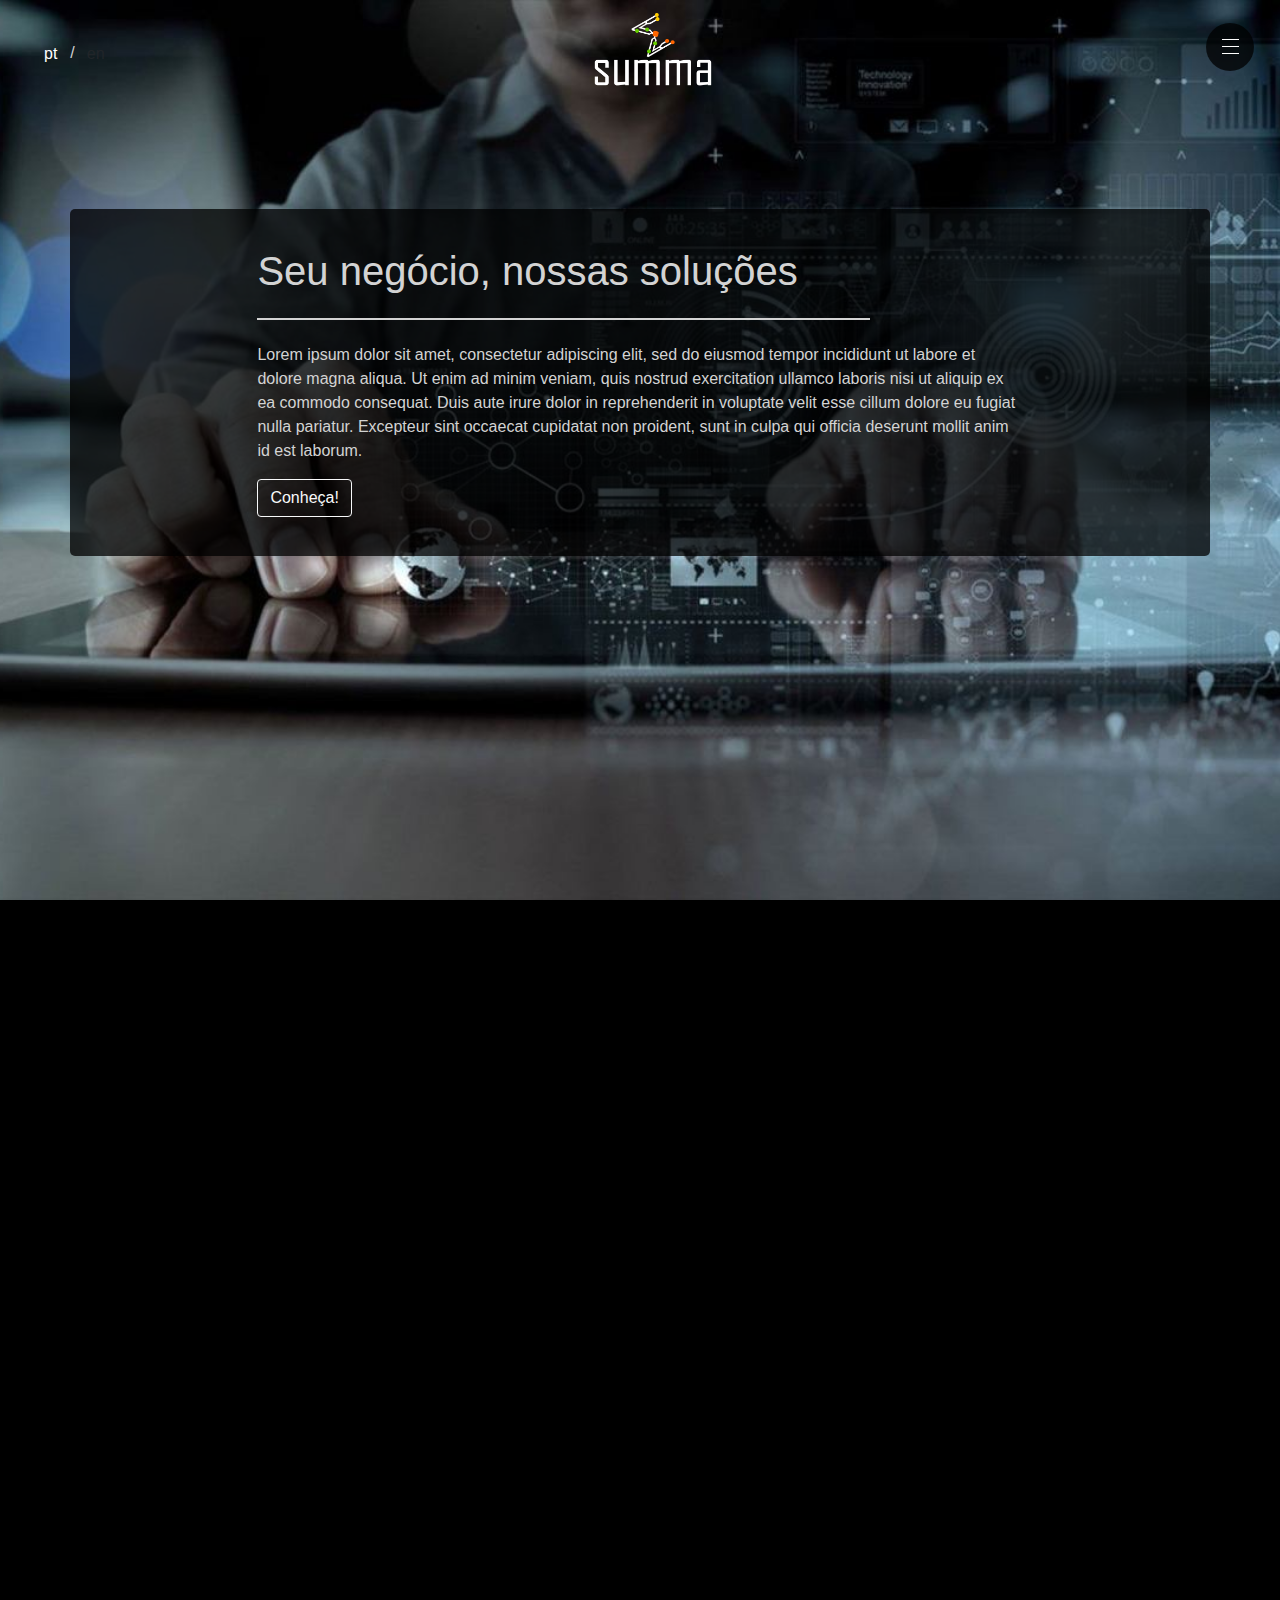
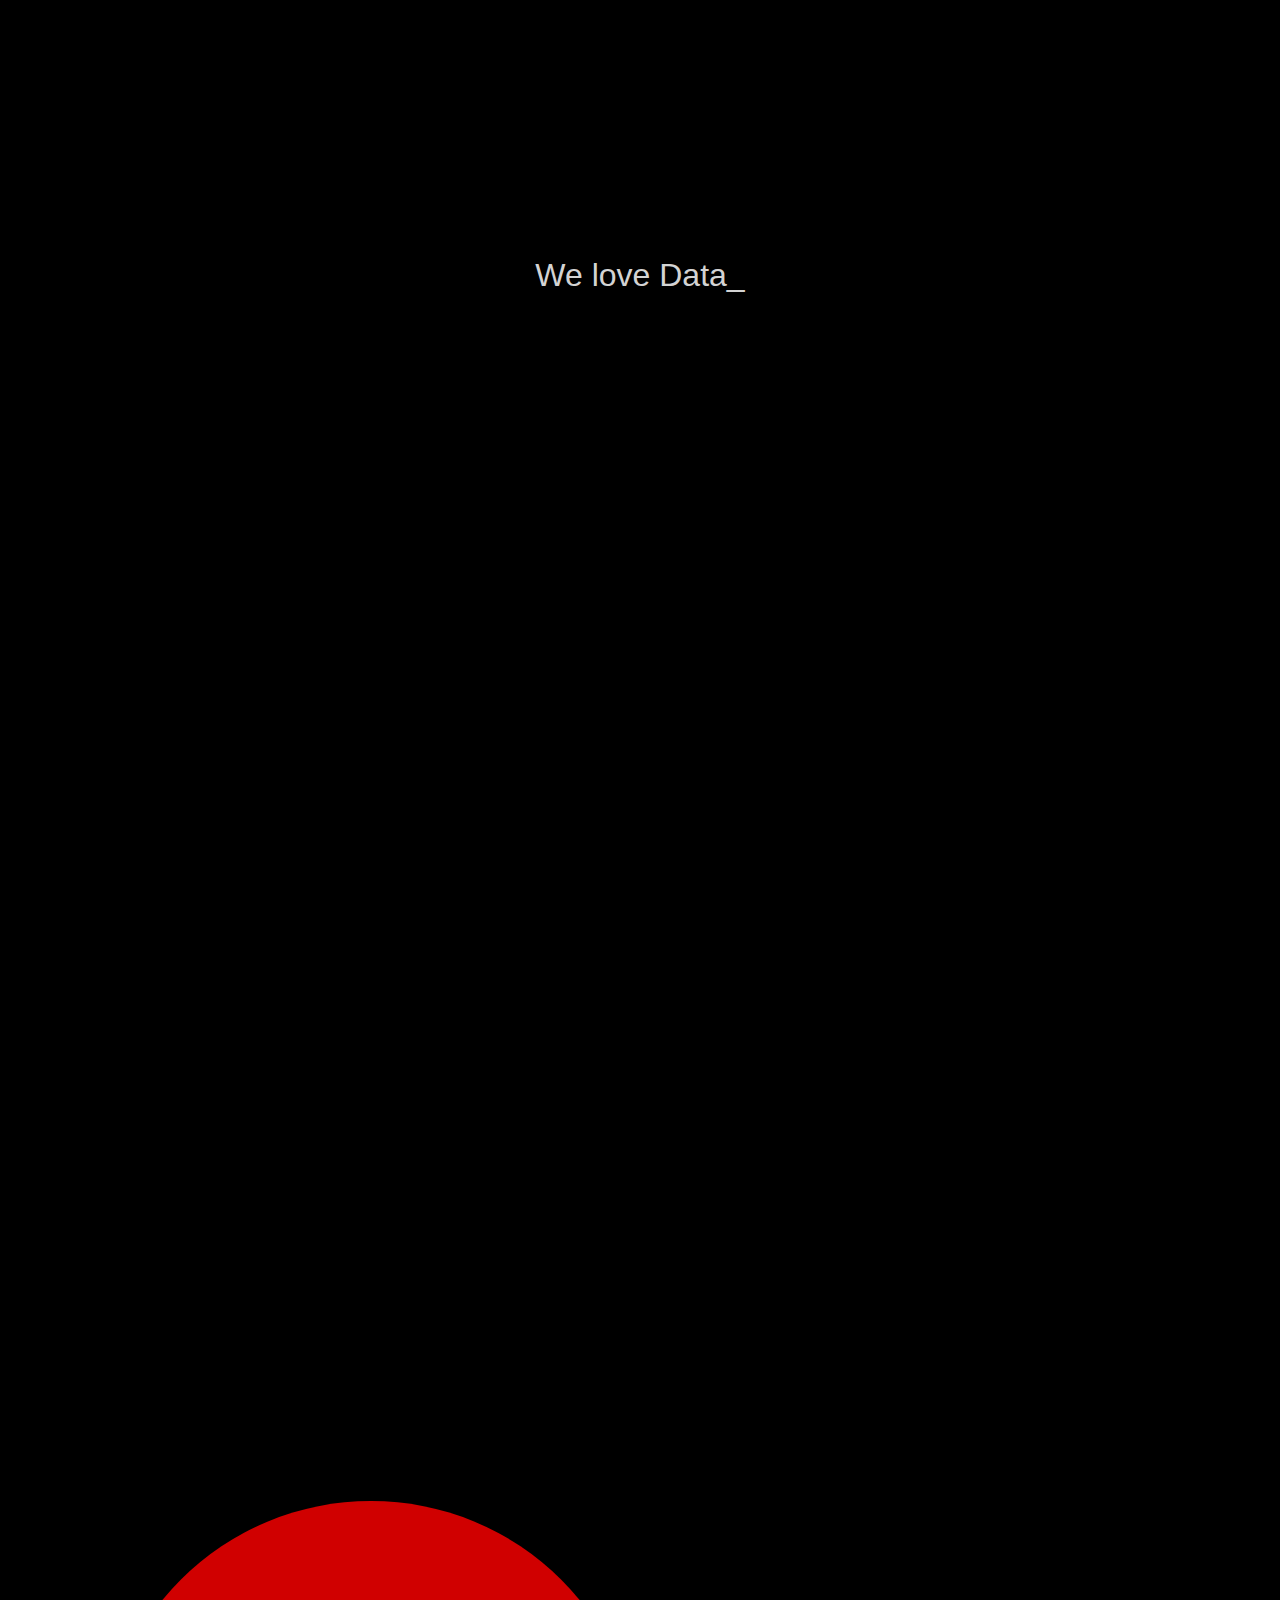
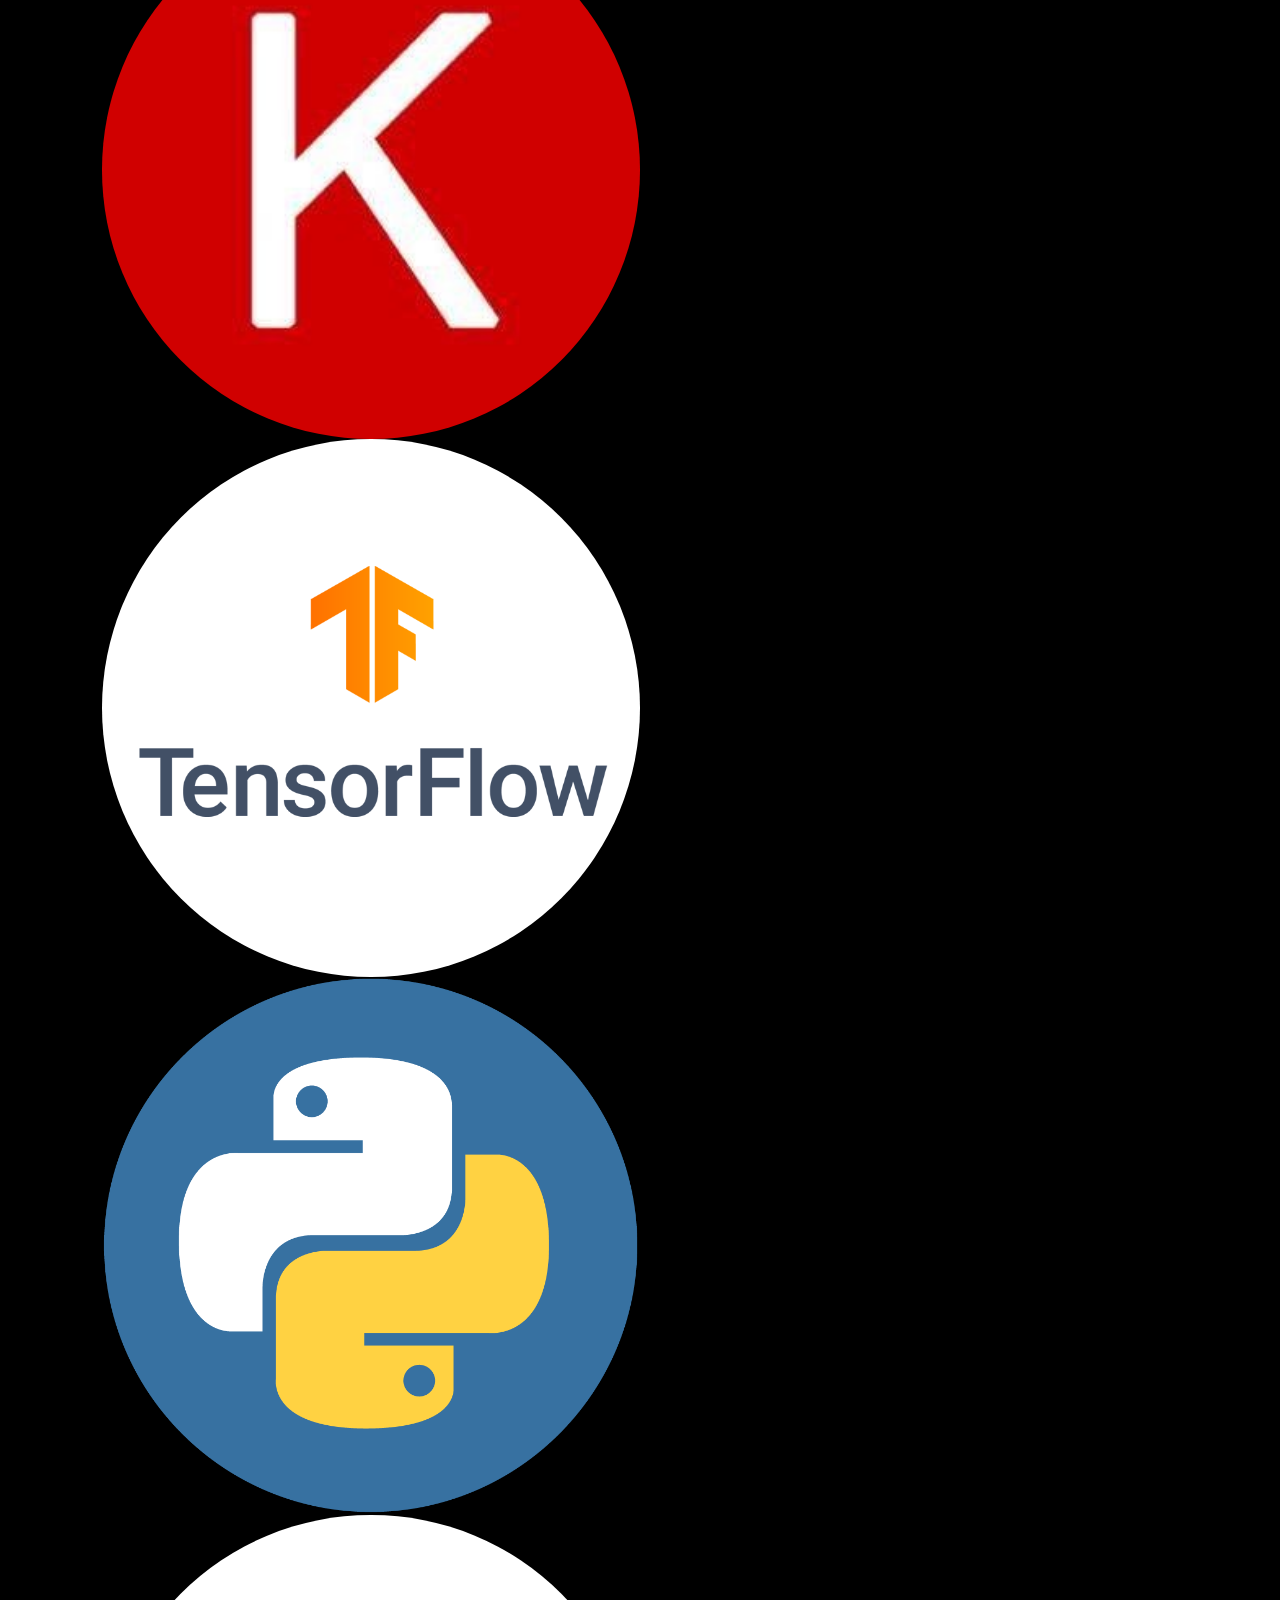
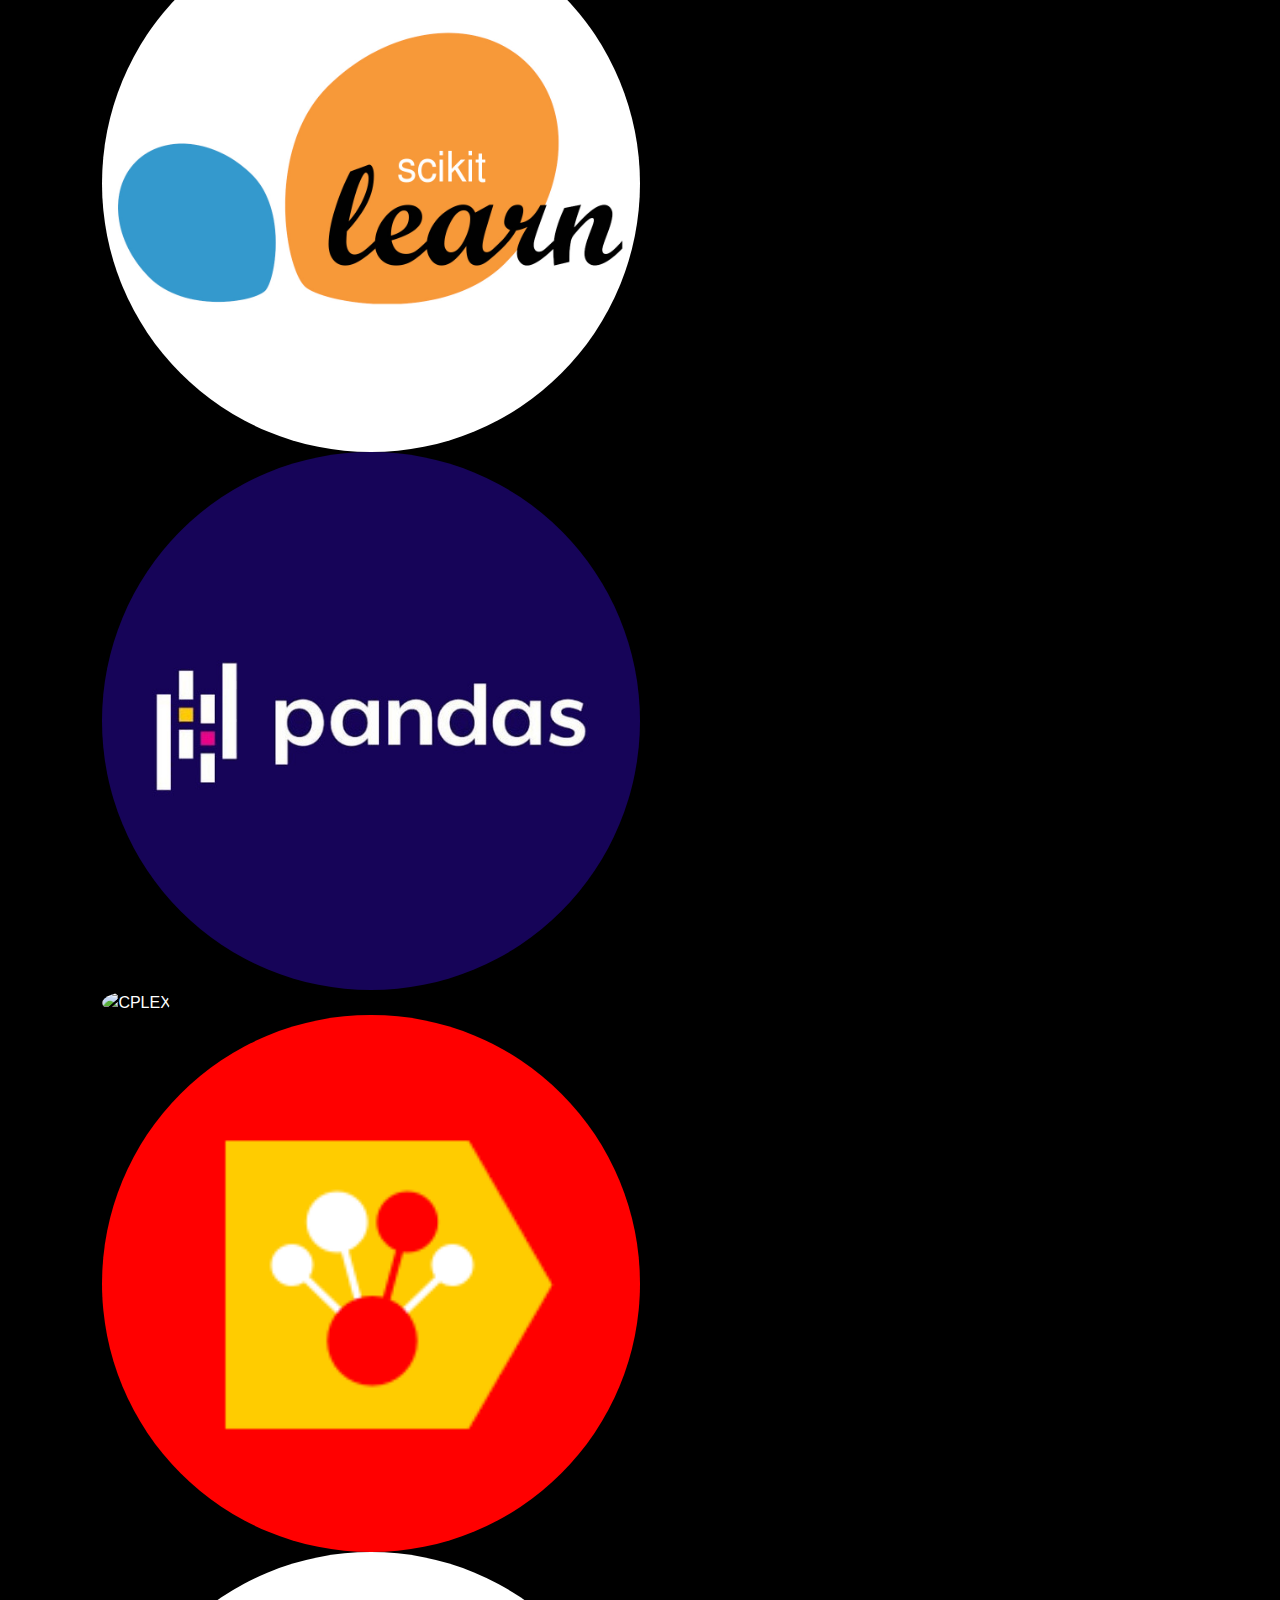
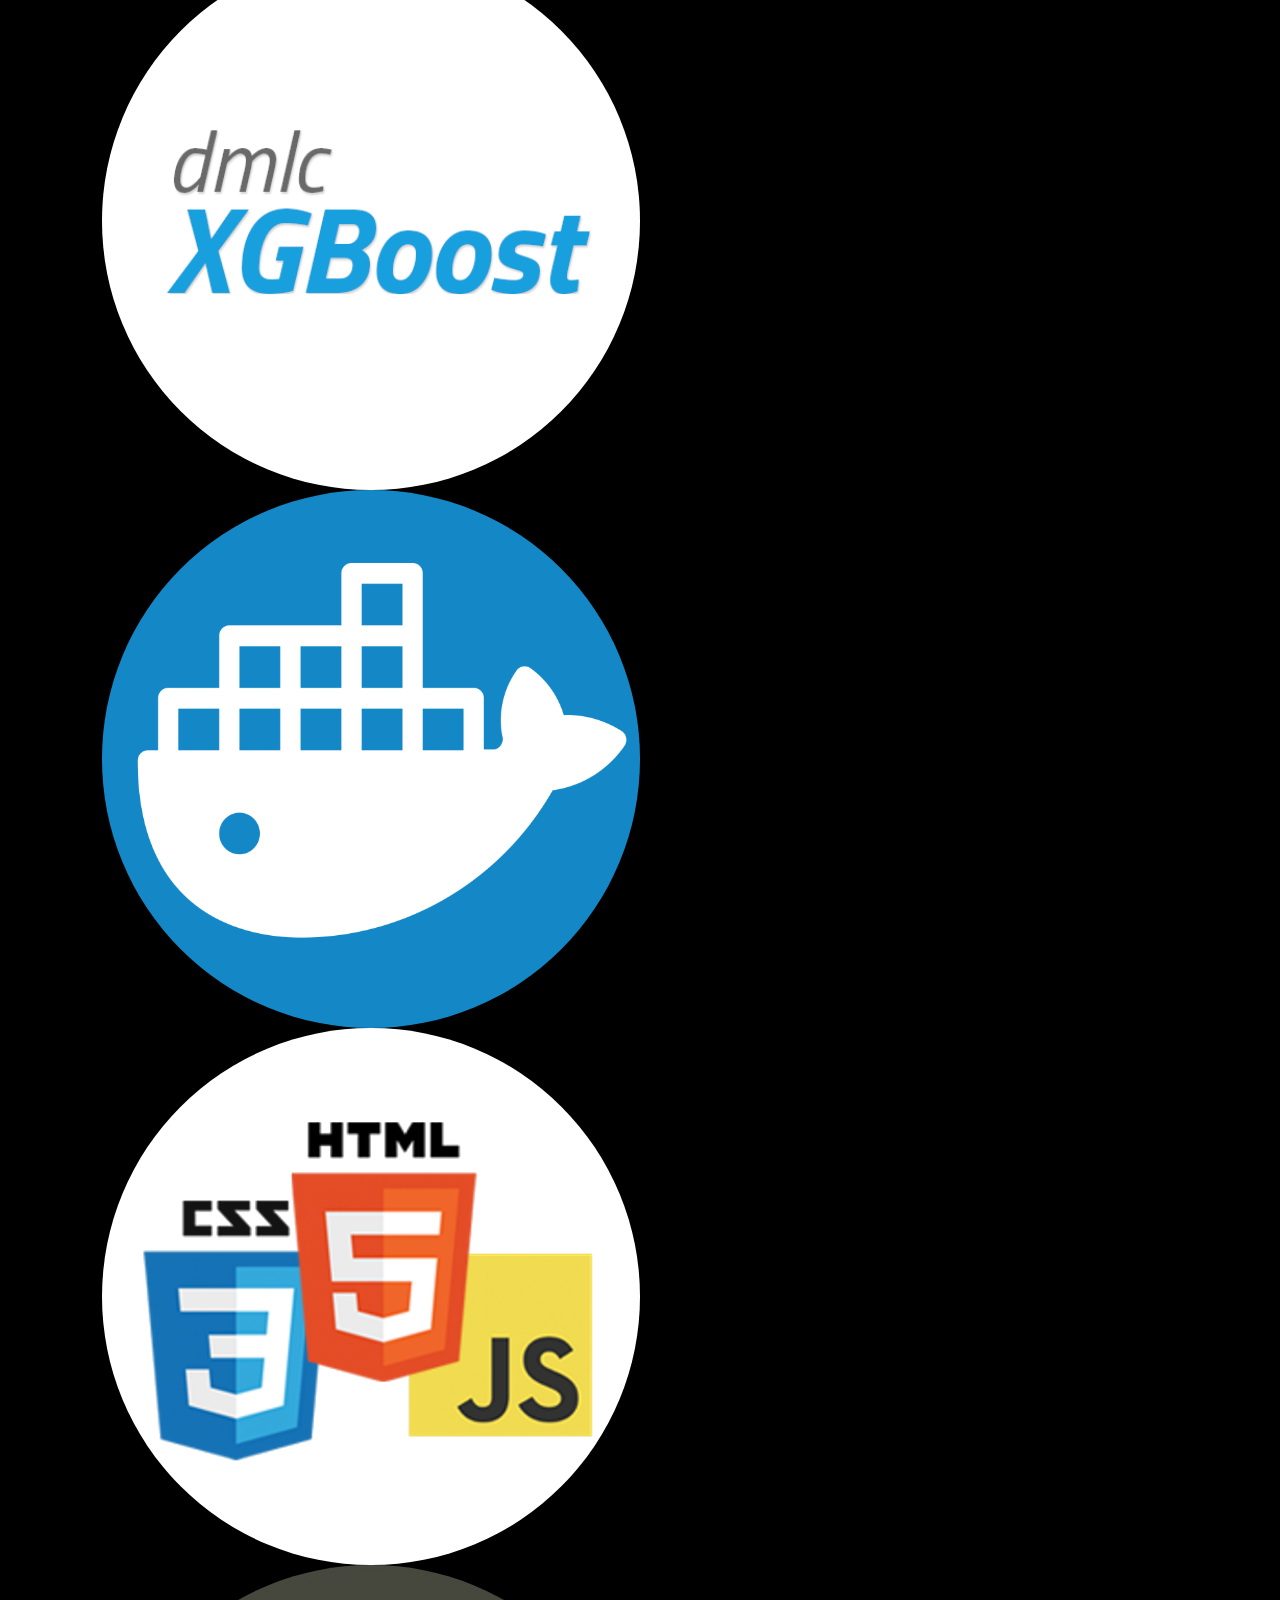
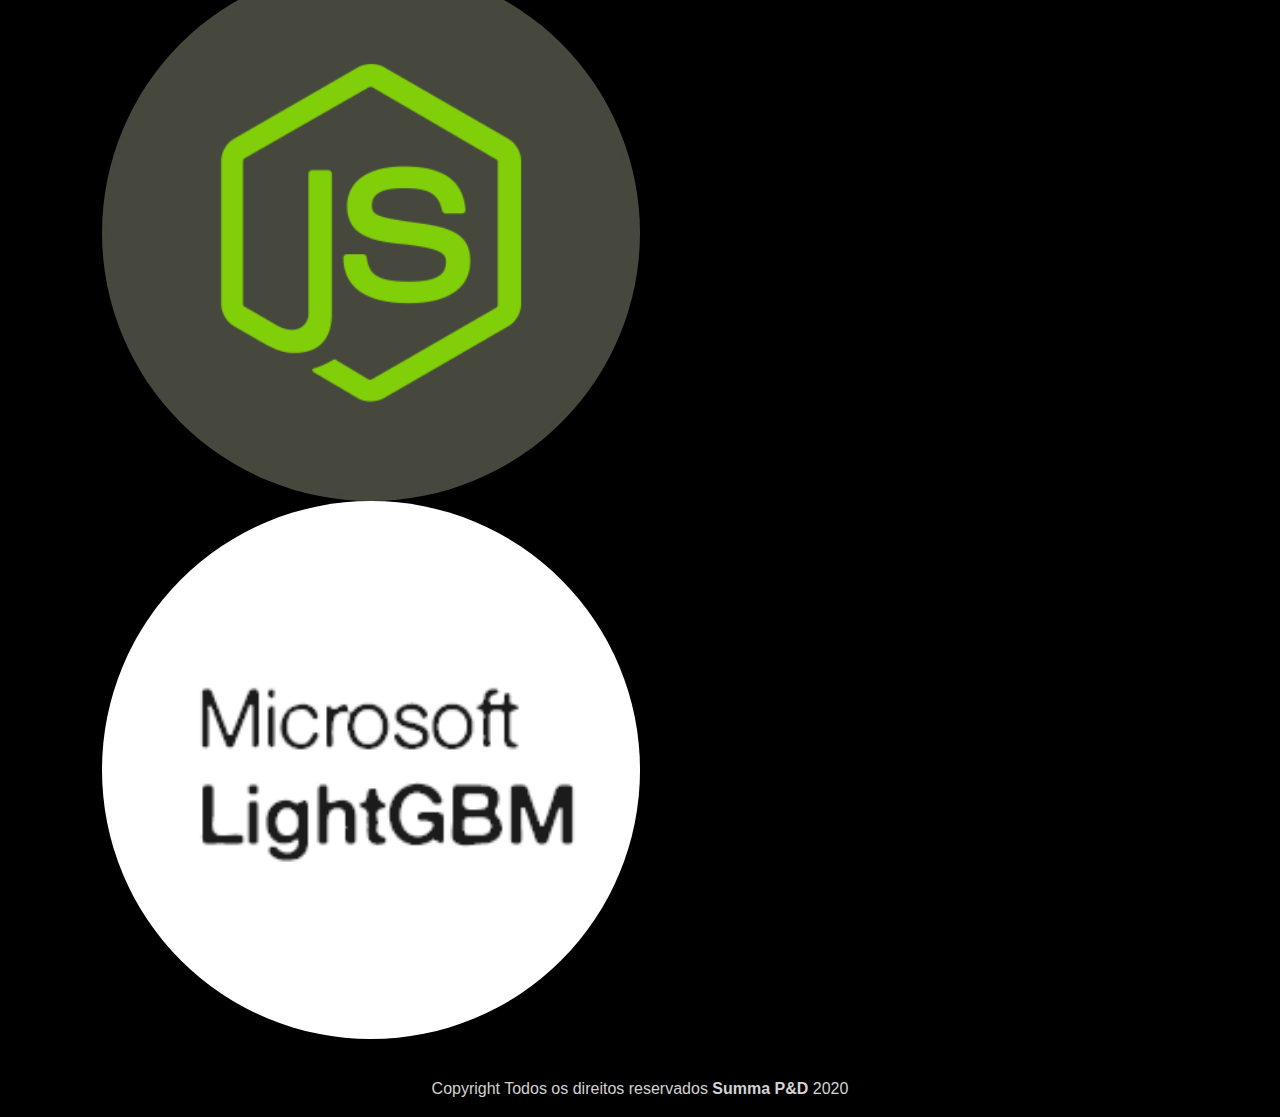
==== index.html @ 120c94c8 "details" ====
<!doctype html>

<head lang="pt-br">
    <title>Summa P&D</title>
    <link rel="icon" sizes="256x256" href="img/summaLogo.png">
    <link>

    <meta charset="utf-8">
    <meta name="viewport" content="width=device-width, initial-scale=1, shrink-to-fit=no">

    <link rel="stylesheet" href="fonts/fira_code.css" type="text/css">
    <link rel="stylesheet" href="fonts/agency_fb.css" type="text/css">
    <link rel="stylesheet" href="https://stackpath.bootstrapcdn.com/bootstrap/4.4.1/css/bootstrap.min.css"
        integrity="sha384-Vkoo8x4CGsO3+Hhxv8T/Q5PaXtkKtu6ug5TOeNV6gBiFeWPGFN9MuhOf23Q9Ifjh" crossorigin="anonymous">
    <script src="https://kit.fontawesome.com/c6352e56b8.js" crossorigin="anonymous"></script>
    <link rel="stylesheet" type="text/css" href="slick/slick.css" />
    <link rel="stylesheet" href="css/styles.css" type="text/css">
    <link rel="stylesheet" href="css/navbar.css" type="text/css">
    <style>
        .parallax {
            /* The image used */
            background-image: url('img/bg5.jpeg');
            width: 100%;
            /* Set a specific height */
            height: 750px;
            position: relative;
            /* Create the parallax scrolling effect */
            background-attachment: fixed;
            background-position: center;
            background-repeat: no-repeat;
            background-size: cover;
        }

        .parallaxTyping {
            /* The image used */
            /*background-color: #080f19;*/
            background-image: url('img/bg2.jpeg');
            width: 100%;
            /* Set a specific height */
            height: auto;
            position: relative;
            /* Create the parallax scrolling effect */
            background-attachment: fixed;
            background-position: center;
            background-repeat: no-repeat;
            background-size: cover;
        }

        .parallaxTech {
            /* The image used */
            /*background-color: #080f19;*/
            background-image: url('img/bgTech.png');
            width: 100%;
            /* Set a specific height */
            height: auto;
            position: relative;
            /* Create the parallax scrolling effect */
            background-attachment: fixed;
            background-position: center;
            background-repeat: no-repeat;
            background-size: cover;
        }

        .typeBox {
            display: inline;
        }

        .typing {
            font-size: xx-large;
            text-shadow: 2px 2px 8px #000;
        }

        .sp {
            height: 50px;
            background-color: transparent;
        }

        .git:hover {
            color: #6cc644;
        }

        .in:hover {
            color: #0077b5;
        }

        #empresa-link:hover {
            color: white;
        }

        .shw {
            text-shadow: 0px 0px 8px  #000;
        }

        .do-icon {
            font-size: 80px;
            vertical-align: middle;
        }

        .media {
            opacity: 0;
            transition: all 0.5s ease-in;
            padding: 1.2%;
            border-radius: 3px;
        }
        .media-l {
            margin-right: 45%;
            
        }
        .media-r {
            margin-left: 45%;
        }

        .card {
            opacity: 0;
            transition: all 0.5s ease-in;
        }

        .bg-opac {
            background-color: rgba(52, 58, 64, 0.5);
        }

        /* width */
        ::-webkit-scrollbar {
            width: 4px;
        }

        /* Track */
        ::-webkit-scrollbar-track {
            background: #f1f1f1;
        }

        /* Handle */
        ::-webkit-scrollbar-thumb {
            background: rgb(20, 20, 20);
        }

        /* Handle on hover */
        ::-webkit-scrollbar-thumb:hover {
            background: rgba(37, 37, 37, 0.582);
        }
        .form-control:focus {
            color: #495057;
            background-color: #fff;
            border-color: #5252529f;
            outline: 0;
            box-shadow: 0 0 0 0.2rem rgba(46, 46, 46, 0.25) !important; 
        }
    </style>
</head>

<body class="font-light">
    <!-- MAIN PARALLAX -->
    <div id="mainpage" class="parallax">
        <!-- NAVBAR -->
        <div class="menuHid">
            <div class="sp"></div>

            <div class="sp"></div>
            
            <ul class="list-group" style="font-size: xx-large;">
                <li id="li1" style="display: none;" class="list-group-item">Home</li>
                <li id="li2" style="display: none;" class="list-group-item">Nossas Soluções</li>
                <li id="li3" style="display: none;" class="list-group-item">A Empresa</li>
                <li id="li4" style="display: none;" class="list-group-item">Blog</li>
              </ul>
        </div>
        <div id="navbar" class="container-fluid">
            <nav class="navbar text-center">
                <div class="btn-group" role="group">
                    <button id="pt" type="button" onclick="changeLang(0)" class="btn btn-language active">pt</button>
                    <span style="padding-top: 6px; padding-bottom: 6px;">/</span>
                    <button id="en" type="button" onclick="changeLang(1)" class="btn btn-language">en</button>
                </div>
                <a href="#" class="navbar-brand mx-auto" style="width: 10%;">
                    <img id="centralLogo" class="mx-auto" src="img/summaBrandOnly_White.png">
                </a>
                <div class="center-fix"></div>
                <div class="hamburgerMenu align-middle">
                    <input type="checkbox" id="btn">

                    <label class="menu" for="btn" style="border-radius: 50%; padding: 3%; background-color: rgba(0, 0, 0, 0.75);">
                        <span class="top">
                            <span class="inner"></span>
                        </span>
                        <span class="middle">
                            <span class="inner"></span>
                        </span>
                        <span class="bottom">
                            <span class="inner"></span>
                        </span>
                    </label>
                </div>
            </nav>
        </div>
        <!-- NAVBAR END -->

        <div class="sp"></div>

        <div class="sp"></div>

        <div class="container" style="border-radius: 5px; padding: 3%; background-color: rgba(0, 0, 0, 0.75 );">
            <div class="row">
                <div class="mx-auto" id="hOne" style="width: 70%; ">
                    <h1 class="agency">Seu negócio, nossas soluções</h1>
                    <div style="border-bottom: 2px solid; width: 80%; margin-bottom: 3%; margin-top: 3%;"></div>
                    <p>Lorem ipsum dolor sit amet, consectetur adipiscing elit, sed do eiusmod tempor incididunt ut labore
                        et
                        dolore magna aliqua. Ut enim ad minim veniam, quis nostrud exercitation ullamco laboris nisi ut
                        aliquip
                        ex ea commodo consequat. Duis aute irure dolor in reprehenderit in voluptate velit esse cillum
                        dolore eu
                        fugiat nulla pariatur. Excepteur sint occaecat cupidatat non proident, sunt in culpa qui officia
                        deserunt mollit anim id est laborum.</p>
                    <button id="openContact" onclick="openContact()" class="btn btn-outline-light">Conheça!</button>
                    <textarea class="form-control" id="txtArea" style="background-color: rgba(48, 41, 41, 0.342); color: #f1f1f1; display: none;" placeholder="Conte como podemos ajudar seu negócio!" autofocus> </textarea>
                    <button onclick="sendMsg()" id="sendMsg" class="btn btn-outline-light" style="margin-top: 5px; display: none;">Enviar</button>
                </div>
            </div>
        </div>
        <div class="sp"></div>
        <div class="sp"></div>
        <div class="sp"></div>
        <div class="text-center">
            <a href="#theteam" id="arrow-link"><i id="arrow" class="fas fa-angle-down vert-move shw"
                    style="font-size: 300%"></i></a>
        </div>
    </div>
    <!-- MAIN PARALLAX END -->

    <!-- THE TEAM -->
    <div id="theteam" class="container text-center">
        <div class="row">
            <h2 class="title mx-auto">O Time</h2>
        </div>
        <div class="row">
            <div class="col">
                <div class="card card-l mx-auto text-white bg-opac mb-3" style="width: 18rem;">
                    <img src="img/rafael.jpg" class="card-img-top rounded" alt="Rafael Machado">
                    <div class="card-body">
                        <h5 class="card-title">Rafael Machado</h5>
                        <p class="card-text">Some quick example text to build on the card title and make up the bulk
                            of the
                            card's content.</p>
                        <a href="https://github.com/machadorafa" class="git"><i class="fab fa-github"
                                style="margin-right: 5%;"></i></a>
                        <a href="https://www.linkedin.com/in/machadorafa/" class="in"><i
                                class="fab fa-linkedin-in"></i></a>
                    </div>
                </div>
            </div>
            <div class="col">
                <div class="card card-r mx-auto text-white bg-opac mb-3" style="width: 18rem;">
                    <img src="img/bruno.jpg" class="card-img-top rounded" alt="Bruno Vilela">
                    <div class="card-body">
                        <h5 class="card-title">Bruno Vilela</h5>
                        <p class="card-text">Some quick example text to build on the card title and make up the bulk of
                            the
                            card's content.</p>
                        <a href="https://github.com/vilelabruno" class="git"><i class="fab fa-github git"
                                style="margin-right: 5%;"></i></a>
                        <a href="https://www.linkedin.com/in/vilelabruno00/" class="in"><i
                                class="fab fa-linkedin-in in"></i></a>
                    </div>
                </div>
            </div>
        </div>
        <div class="row text-center title">
            <a id="empresa-link" href="#" class="mx-auto">
                <h4 class="agency">A Empresa</h4>
            </a>
        </div>
    </div>
    <!-- THE TEAM END -->

    <!-- TYPING -->
    <div id="typing" class="parallaxTyping">
        <div class="container text-center typeBox">
            <div class="typing"></div>
        </div>
    </div>
    <!-- TYPING END -->

    <!-- WHAT WE DO -->
    <div id="whatwedo" class="container" style="margin-bottom: 8%;">
        <div class="row">
            <h2 class="title mx-auto">O Que Fazemos</h2>
        </div>
        <div class="row">
            <ul class="list-unstyled">
                <li class="media media-l bg-opac">
                    <i class="fas fa-chart-line do-icon mr-3"></i>
                    <div class="media-body">
                        <h5 class="mt-0 mb-2">Otimização</h5>
                        Cras sit amet nibh libero, in gravida nulla. Nulla vel metus scelerisque ante sollicitudin. Cras
                        purus odio, vestibulum in vulputate at, tempus viverra turpis. Fusce condimentum nunc ac nisi
                        vulputate fringilla. Donec lacinia congue felis in faucibus.
                    </div>
                </li>
                
                <li class="media media-r bg-opac my-5">
                    <div class="media-body text-right">
                        <h5 class="mt-0 mb-2">Tomada de Decisão</h5>
                        Cras sit amet nibh libero, in gravida nulla. Nulla vel metus scelerisque ante sollicitudin. Cras
                        purus odio, vestibulum in vulputate at, tempus viverra turpis. Fusce condimentum nunc ac nisi
                        vulputate fringilla. Donec lacinia congue felis in faucibus.
                    </div>
                    <i class="fas fa-balance-scale-right do-icon ml-3"></i>
                </li>
                
                <li class="media media-l bg-opac">
                    <i class="far fa-smile-beam do-icon mr-3"></i>
                    <div class="media-body">
                        <h5 class="mt-0 mb-2">Análise de Sentimentos</h5>
                        Cras sit amet nibh libero, in gravida nulla. Nulla vel metus scelerisque ante sollicitudin. Cras
                        purus odio, vestibulum in vulputate at, tempus viverra turpis. Fusce condimentum nunc ac nisi
                        vulputate fringilla. Donec lacinia congue felis in faucibus.
                    </div>
                </li>

                <li class="media media-r bg-opac my-5">
                    <div class="media-body text-right">
                        <h5 class="mt-0 mb-2">Desenvolvimento</h5>
                        Cras sit amet nibh libero, in gravida nulla. Nulla vel metus scelerisque ante sollicitudin. Cras
                        purus odio, vestibulum in vulputate at, tempus viverra turpis. Fusce condimentum nunc ac nisi
                        vulputate fringilla. Donec lacinia congue felis in faucibus.
                    </div>
                    <i class="fas fa-code do-icon ml-3"></i>
                </li>
            </ul>
        </div>
    </div>
    <!-- WHAT WE DO END -->

    <!-- TECH INIT -->

    <div class="parallaxTech" style="padding-bottom: 2%; padding-top: 2%; padding-right: 8%; padding-left: 8%;">
        <div id="tech">
            <div>
                <a href="https://keras.io/" class="techs"><img src="img/techs/keras.jpeg" class="techs mx-auto" alt="Keras"></a>
            </div>
            <div>
                <a href="https://www.tensorflow.org/" class="techs"><img src="img/techs/tensorflow.png" class="techs mx-auto" alt="Tensorflow"></a>
            </div>
            <div>
                <a href="https://www.python.org/" class="techs"><img src="img/techs/python.png" class="techs mx-auto" alt="Python"></a>
            </div>
            <div>
                <a href="https://scikit-learn.org/stable/" class="techs"><img src="img/techs/scikit.jpg" class="techs mx-auto" alt="Scikit Learn"></a>
            </div>
            <div>
                <a href="https://pandas.pydata.org/" class="techs"><img src="img/techs/pandas.jpg" class="techs mx-auto" alt="Pandas"></a>
            </div>
            <div>
                <a href="https://www.ibm.com/analytics/cplex-optimizer" class="techs"><img src="img/techs/cplex.png" class="techs mx-auto" alt="CPLEX"></a>
            </div>
            <div>
                <a href="https://catboost.ai/" class="techs"><img src="img/techs/catboost.png" class="techs mx-auto" alt="CatBoost"></a>
            </div>
            <div>
                <a href="https://xgboost.ai/" class="techs"><img src="img/techs/xgboost.png" class="techs mx-auto" alt="XGBoost"></a>
            </div>
            <div>
                <a href="https://www.docker.com/" class="techs"><img src="img/techs/docker.png" class="techs mx-auto" alt="Docker"></a>
            </div>
            <div>
                <a href="https://www.javascript.com/" class="techs"><img src="img/techs/web.png" class="techs mx-auto" alt="HTML + CSS + JS"></a>
            </div>
            <div>
                <a href="https://nodejs.org/en/" class="techs"><img src="img/techs/node.png" class="techs mx-auto" alt="Node JS"></a>
            </div>
            <div>
                <a href="https://www.microsoft.com/en-us/research/project/lightgbm/" class="techs"><img src="img/techs/lightgbm.png" class="techs mx-auto" alt="LightGBM"></a>
            </div>
        </div>
    </div>
    <!-- TECH END -->

    <!--
    <div class="sp"></div>
    <div class="sp"></div>
    <div class="sp"></div>
    <div class="sp"></div>
    <div class="sp"></div>
    <div class="sp"></div>
    <div class="sp"></div>
    <div class="sp"></div>
    <div class="sp"></div>
    <div class="sp"></div>
    <div class="sp"></div>
    <div class="sp"></div>
    <div class="sp"></div>
    <div class="sp"></div>
    <div class="sp"></div>
    <div class="sp"></div>
    <div class="sp"></div>
    <div class="sp"></div>
    <div class="sp"></div>
    <div class="sp"></div>
    -->

    <!-- FOOTER INIT -->
    <div id="footer">
        <div class="container text-center" style="margin-top: 1%;">
            <p>Copyright <i class="far fa-copyright"></i> Todos os direitos reservados <b style="font-weight: 800!important;">Summa P&D</b> 2020</p>
        </div>
    </div>
    <!-- FOOTER END -->
    <script src="https://code.jquery.com/jquery-3.5.1.min.js" integrity="sha256-9/aliU8dGd2tb6OSsuzixeV4y/faTqgFtohetphbbj0=" crossorigin="anonymous"></script>
    <script src="https://cdn.jsdelivr.net/npm/popper.js@1.16.0/dist/umd/popper.min.js"
        integrity="sha384-Q6E9RHvbIyZFJoft+2mJbHaEWldlvI9IOYy5n3zV9zzTtmI3UksdQRVvoxMfooAo"
        crossorigin="anonymous"></script>
    <script src="https://stackpath.bootstrapcdn.com/bootstrap/4.4.1/js/bootstrap.min.js"
        integrity="sha384-wfSDF2E50Y2D1uUdj0O3uMBJnjuUD4Ih7YwaYd1iqfktj0Uod8GCExl3Og8ifwB6"
        crossorigin="anonymous"></script>
    <script type="text/javascript" src="slick/slick.min.js"></script>
    <script src="js/main.js"></script>
    <script src="js/typing.js"></script>
</body>
---- fonts/agency_fb.css ----
@font-face {
    font-family: 'Agency FB';
    src: url('ttf/AGENCYR.ttf') format('ttf');
    font-weight: 300;
    font-style: normal;
  }
---- css/styles.css ----
.bg {
    background-color: black;
    overflow: hidden; /* Hide scrollbars */
}

a{
    text-decoration: none;
    color: white;
}

.page {
    margin-top: 15%;
}

.logo {
    max-height: 500px;
    width: 100%;
    transition: transform 1s ease;
}

.full-welcome {
    transition: transform 1s ease;
}

.brand-box {
    transition: transform 1s ease;
}

.brand {
    display: none;
    transition: transform 1s ease;
}

/*.logo:hover {
    transform: rotate(-60deg);
}*/

.word{
    margin: auto;
    color: white;
    font-size: 150px;
    font-family: 'Fira Code', sans-serif;
    font-weight: 300;
    max-width: 100%;
}

.navbar {
    background-color:rgba(255, 255, 255, 0.1);
}

.nav-item {
    font-family: 'Fira Code', sans-serif;
    font-weight: 400;
    margin-left: 10px; /* maybe change this later */
}

.spacer {
    width: 100%;
    margin-top: 10%;
}

.full-width {
    width: 100%;
}

.font-light {
    color: lightgray !important;
    font-family: 'Fira Code', sans-serif;
    font-weight: 300;
}

.title {
    margin-top: 8%;
    margin-bottom: 8%;
    font-family: 'Agency FB', 'Fira Code', sans-serif !important;
    font-weight: 300;
    opacity: 0;
    transition: all 0.5s ease-in;
}

.agency {
    font-family: 'Agency FB', 'Fira Code', sans-serif !important;
    font-weight: 300;
}

/* Arrow Up and Down Movement INIT*/
.vert-move {
    -webkit-animation: mover 1s infinite  alternate;
    animation: mover 1s infinite  alternate;
}
.vert-move {
    -webkit-animation: mover 1s infinite  alternate;
    animation: mover 1s infinite  alternate;
}
@-webkit-keyframes mover {
    0% { transform: translateY(0); }
    100% { transform: translateY(-10px); }
}
@keyframes mover {
    0% { transform: translateY(0); }
    100% { transform: translateY(-10px); }
}
/* Arrow Up and Down Movement END*/

#arrow-link:hover {
    color: lightsteelblue;
}

.techs {
    width: 50%;
    border-radius: 50%;
}



/*
.summa {
    font-family: 'Agency FB', arial;
}
*/
---- css/navbar.css ----
/* time1 = time1 * 10
time2 = time2 * 10
time3 = time3 * 10 */
body {
    background: #000;
    -webkit-box-pack: center;
    justify-content: center;
    -webkit-box-align: center;
    align-items: center;
}
#btn {
  display: none;
}
.menu {
  width: 48px;
  height: 48px;
  cursor: pointer;
  position: relative;
  z-index: 3;
  -webkit-transition: opacity 0.2s cubic-bezier(0.645, 0.045, 0.355, 1), -webkit-transform 0.4s cubic-bezier(0.4, 0.01, 0.165, 0.99);
  transition: opacity 0.2s cubic-bezier(0.645, 0.045, 0.355, 1), -webkit-transform 0.4s cubic-bezier(0.4, 0.01, 0.165, 0.99);
  transition: opacity 0.2s cubic-bezier(0.645, 0.045, 0.355, 1), transform 0.4s cubic-bezier(0.4, 0.01, 0.165, 0.99);
  transition: opacity 0.2s cubic-bezier(0.645, 0.045, 0.355, 1), transform 0.4s cubic-bezier(0.4, 0.01, 0.165, 0.99), -webkit-transform 0.4s cubic-bezier(0.4, 0.01, 0.165, 0.99);
}
.top,
.bottom,
.middle {
  position: absolute;
  top: 0;
  left: 0;
  width: 48px;
  height: 48px;
  -webkit-transition: -webkit-transform 0.25s cubic-bezier(0.4, 0.01, 0.165, 0.99);
  transition: -webkit-transform 0.25s cubic-bezier(0.4, 0.01, 0.165, 0.99);
  transition: transform 0.25s cubic-bezier(0.4, 0.01, 0.165, 0.99);
  transition: transform 0.25s cubic-bezier(0.4, 0.01, 0.165, 0.99), -webkit-transform 0.25s cubic-bezier(0.4, 0.01, 0.165, 0.99);
/* transition-property: transform, opacity */
}
.top .inner,
.bottom .inner,
.middle .inner {
  -webkit-transition: -webkit-transform 0.2s;
  transition: -webkit-transform 0.2s;
  transition: transform 0.2s;
  transition: transform 0.2s, -webkit-transform 0.2s;
  display: block;
  height: 1px;
  width: 17px;
  background: #fff;
  position: absolute;
  left: 16px;
}
.top .inner {
  top: 23px;
  background: #fff;
  -webkit-transition: -webkit-transform 0.2s 0.2s;
  transition: -webkit-transform 0.2s 0.2s;
  transition: transform 0.2s 0.2s;
  transition: transform 0.2s 0.2s, -webkit-transform 0.2s 0.2s;
  -webkit-transform: translateY(-7px);
          transform: translateY(-7px);
}
.middle .inner {
  top: 23px;
  background: #fff;
  -webkit-transition: -webkit-transform 0.2s 0.2s;
  transition: -webkit-transform 0.2s 0.2s;
  transition: transform 0.2s 0.2s;
  transition: transform 0.2s 0.2s, -webkit-transform 0.2s 0.2s;
  -webkit-transform: translateY(0px);
          transform: translateY(0px);
}
.bottom .inner {
  bottom: 23px;
  background: #fff;
  -webkit-transform: translateY(6px);
          transform: translateY(6px);
}
#btn:checked ~ .menu {
  -webkit-transform: rotate(90deg);
          transform: rotate(90deg);
}
#btn:checked ~ .menu .top {
  -webkit-transition: -webkit-transform 0.25s 0.2s cubic-bezier(0.4, 0.01, 0.165, 0.99);
  transition: -webkit-transform 0.25s 0.2s cubic-bezier(0.4, 0.01, 0.165, 0.99);
  transition: transform 0.25s 0.2s cubic-bezier(0.4, 0.01, 0.165, 0.99);
  transition: transform 0.25s 0.2s cubic-bezier(0.4, 0.01, 0.165, 0.99), -webkit-transform 0.25s 0.2s cubic-bezier(0.4, 0.01, 0.165, 0.99);
  -webkit-transform: rotate(45deg);
          transform: rotate(45deg);
}
#btn:checked ~ .menu .top .inner {
  -webkit-transform: translateY(0);
          transform: translateY(0);
  -webkit-transition-delay: 0;
          transition-delay: 0;
}
#btn:checked ~ .menu .bottom {
  -webkit-transition: -webkit-transform 0.25s 0.2s cubic-bezier(0.4, 0.01, 0.165, 0.99);
  transition: -webkit-transform 0.25s 0.2s cubic-bezier(0.4, 0.01, 0.165, 0.99);
  transition: transform 0.25s 0.2s cubic-bezier(0.4, 0.01, 0.165, 0.99);
  transition: transform 0.25s 0.2s cubic-bezier(0.4, 0.01, 0.165, 0.99), -webkit-transform 0.25s 0.2s cubic-bezier(0.4, 0.01, 0.165, 0.99);
  -webkit-transform: rotate(-45deg);
          transform: rotate(-45deg);
}
#btn:checked ~ .menu .bottom .inner {
  -webkit-transform: translateY(0);
          transform: translateY(0);
  -webkit-transition: -webkit-transform 0.2s;
  transition: -webkit-transform 0.2s;
  transition: transform 0.2s;
  transition: transform 0.2s, -webkit-transform 0.2s;
}
#btn:checked ~ .menu .middle {
  -webkit-transform: rotate(45deg);
          transform: rotate(45deg);
  -webkit-transition: -webkit-transform 0.25s 0.2s cubic-bezier(0.4, 0.01, 0.165, 0.99);
  transition: -webkit-transform 0.25s 0.2s cubic-bezier(0.4, 0.01, 0.165, 0.99);
  transition: transform 0.25s 0.2s cubic-bezier(0.4, 0.01, 0.165, 0.99);
  transition: transform 0.25s 0.2s cubic-bezier(0.4, 0.01, 0.165, 0.99), -webkit-transform 0.25s 0.2s cubic-bezier(0.4, 0.01, 0.165, 0.99);
}
#btn:checked ~ .menu .middle .inner {
  -webkit-transform: translateY(0);
          transform: translateY(0);
  opacity: 0;
  -webkit-transition: opacity 0.2s, -webkit-transform 0.2s;
  transition: opacity 0.2s, -webkit-transform 0.2s;
  transition: transform 0.2s, opacity 0.2s;
  transition: transform 0.2s, opacity 0.2s, -webkit-transform 0.2s;
}
.navbar{
    background-color: transparent;
    width: 100%;
    z-index: 10;
    height: auto;
}
.btn-group{
    background-color: transparent;
}
.btn-language:hover{
    color: #fff;
}
.btn-language:focus{
    color: #fff;
    box-shadow: none;
}
.active{
    color: #fff;
}
#centralLogo:hover{
  transform: scale(1.1);
}
#centralLogo{
  width: 100%;
  margin: 0px!important;
}
.center-fix{
  width: 5%;
}
.menuHid{
  width: 25%;
  padding-left: 2%;
  position: fixed;
  top: 0;
  right: 0;
  background-color: rgba(0, 0, 0, 0.877);
  z-index: 3;
  display: none;
}
.hamburgerMenu{
  z-index: 5;
  padding-right: 2%;
  right: 0;
  position: fixed;
}
.list-group-item {
  position: relative !important;
  display: block !important;
  padding: .75rem 1.25rem !important;
  background-color: transparent !important; 
  border: 0px solid rgba(0,0,0,.125) !important; 
}
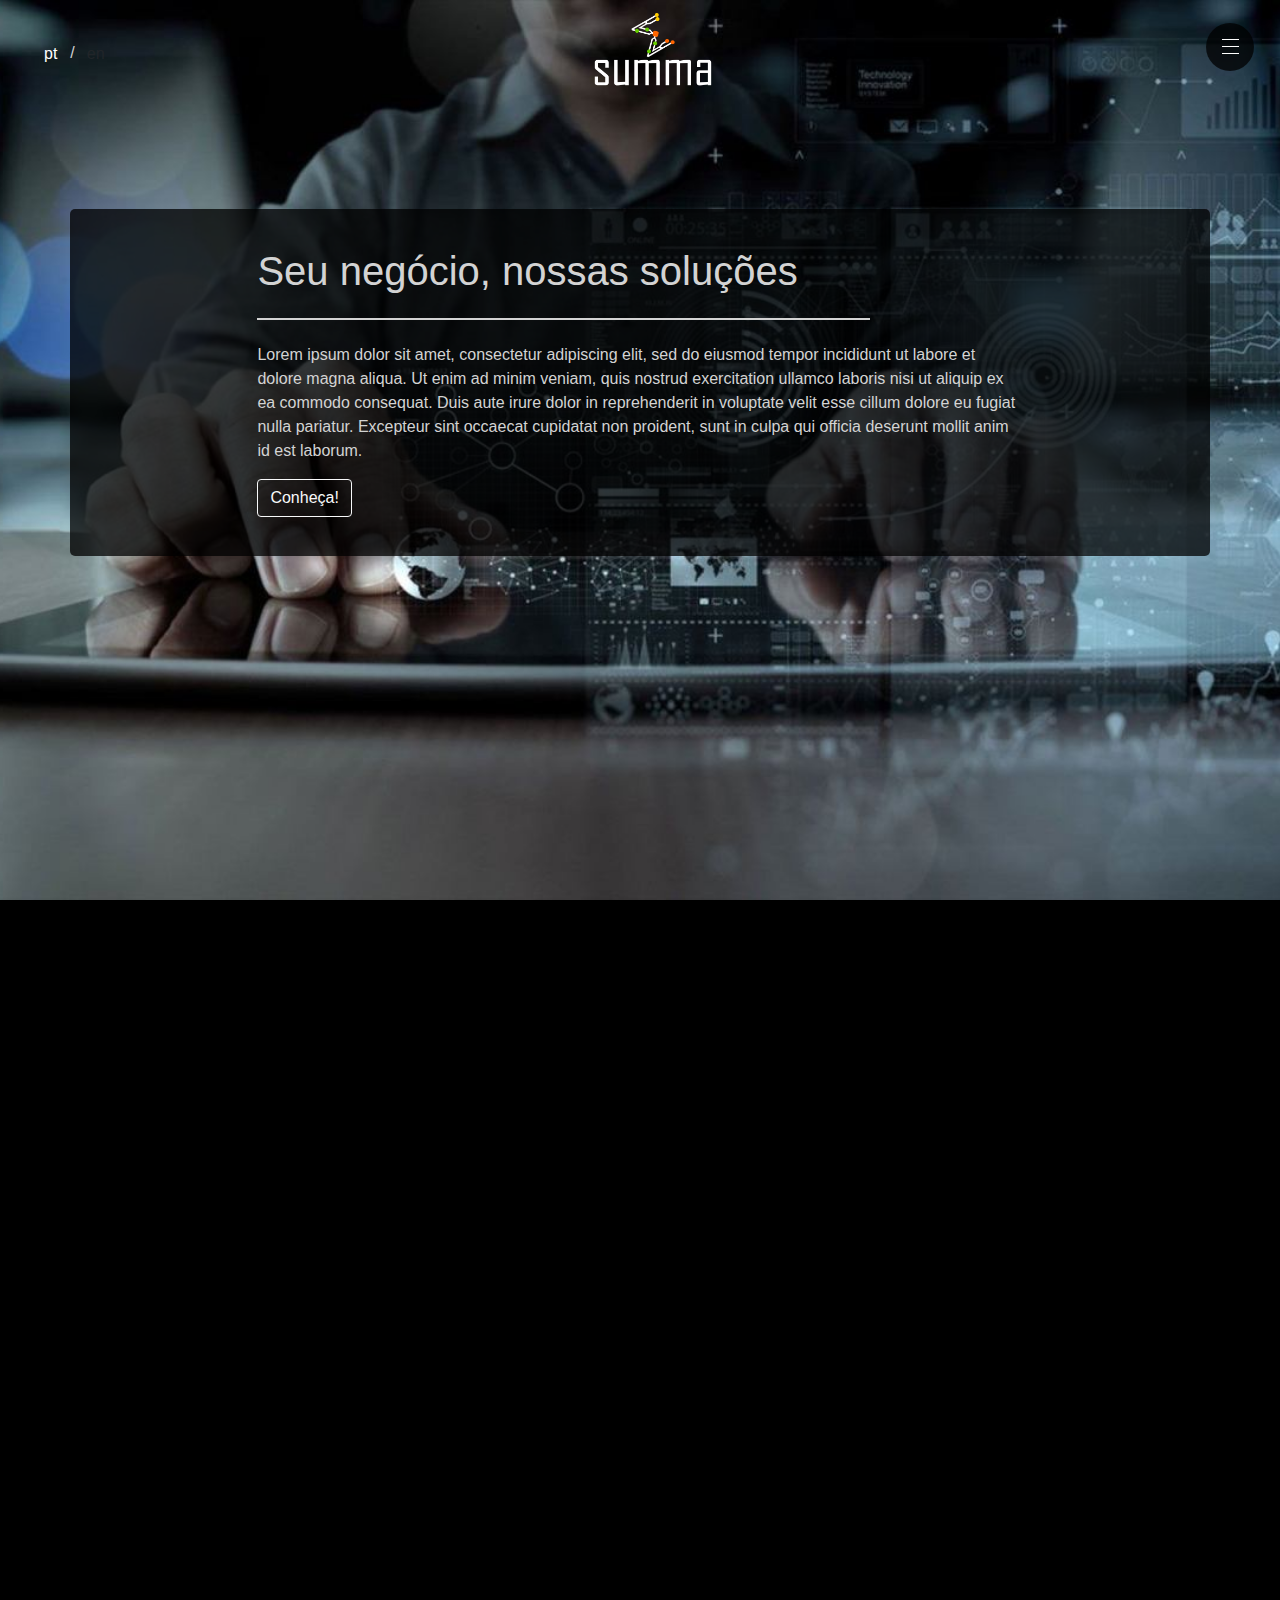
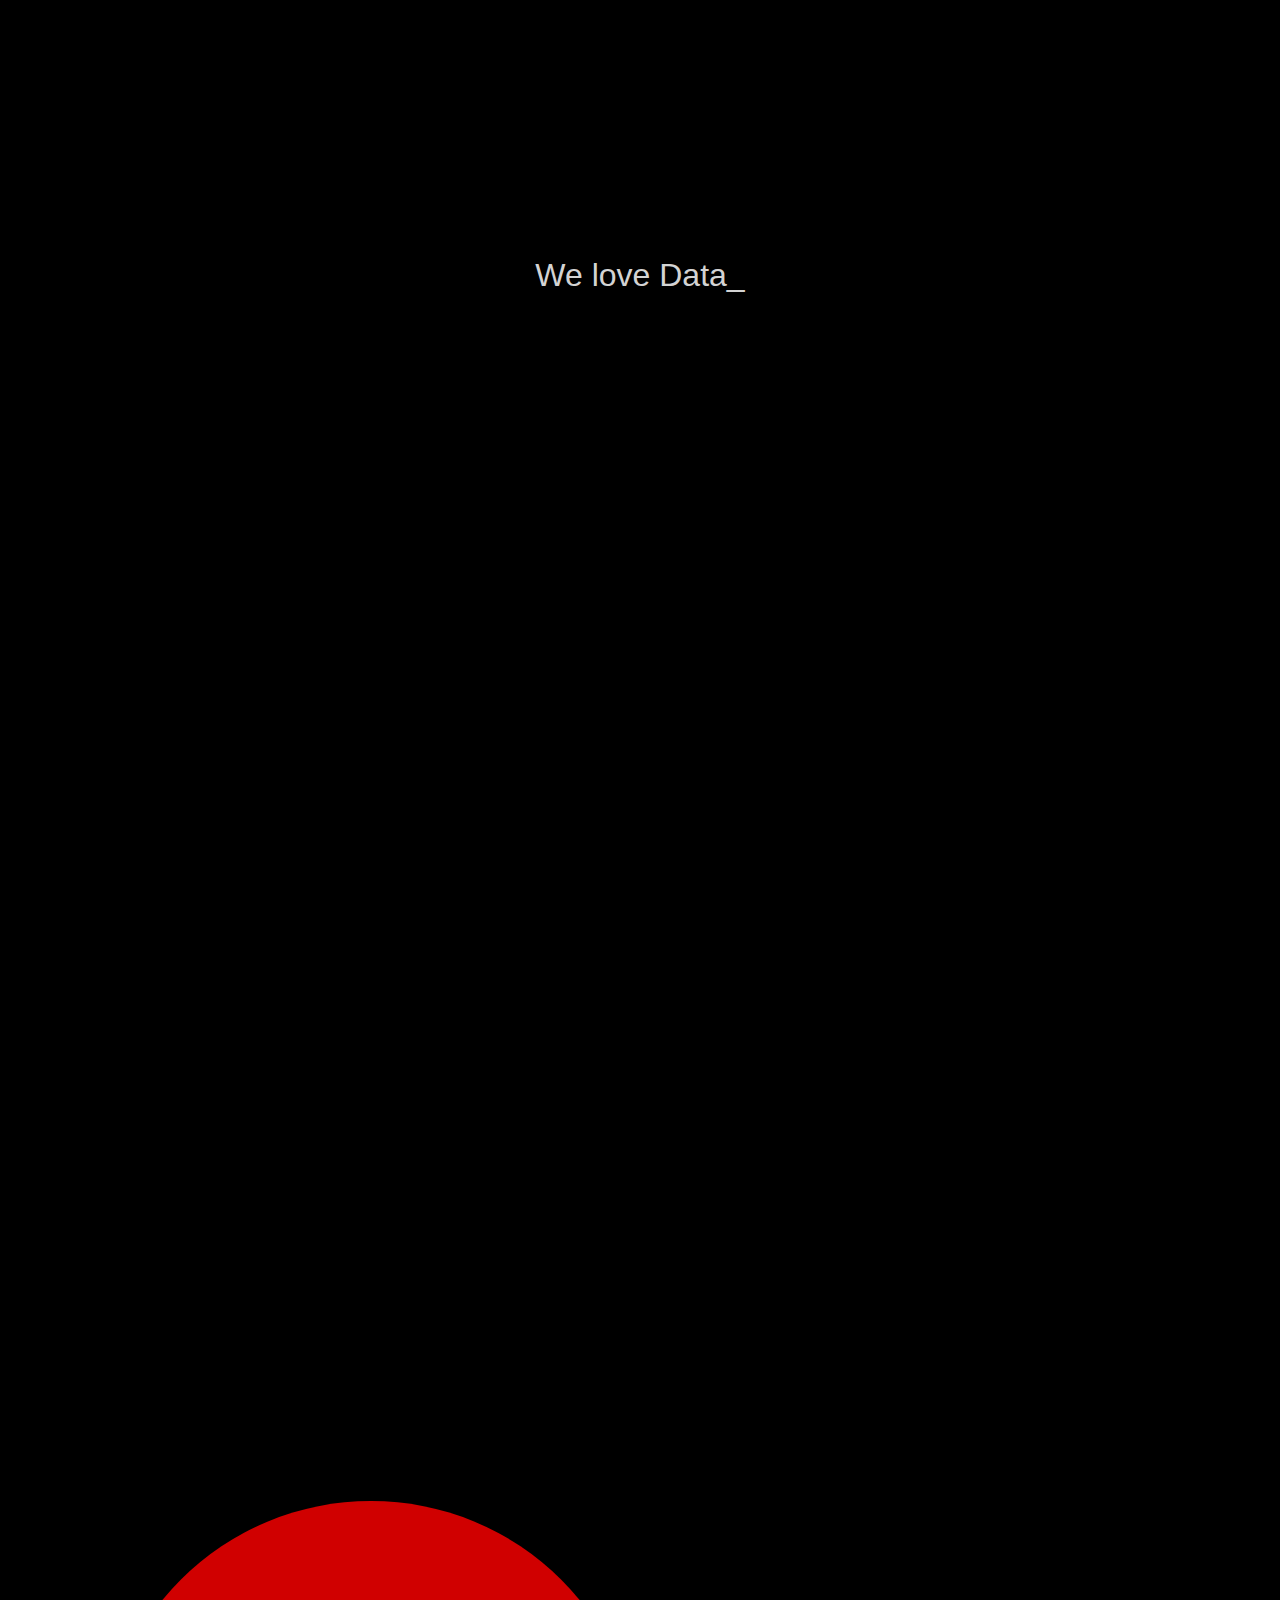
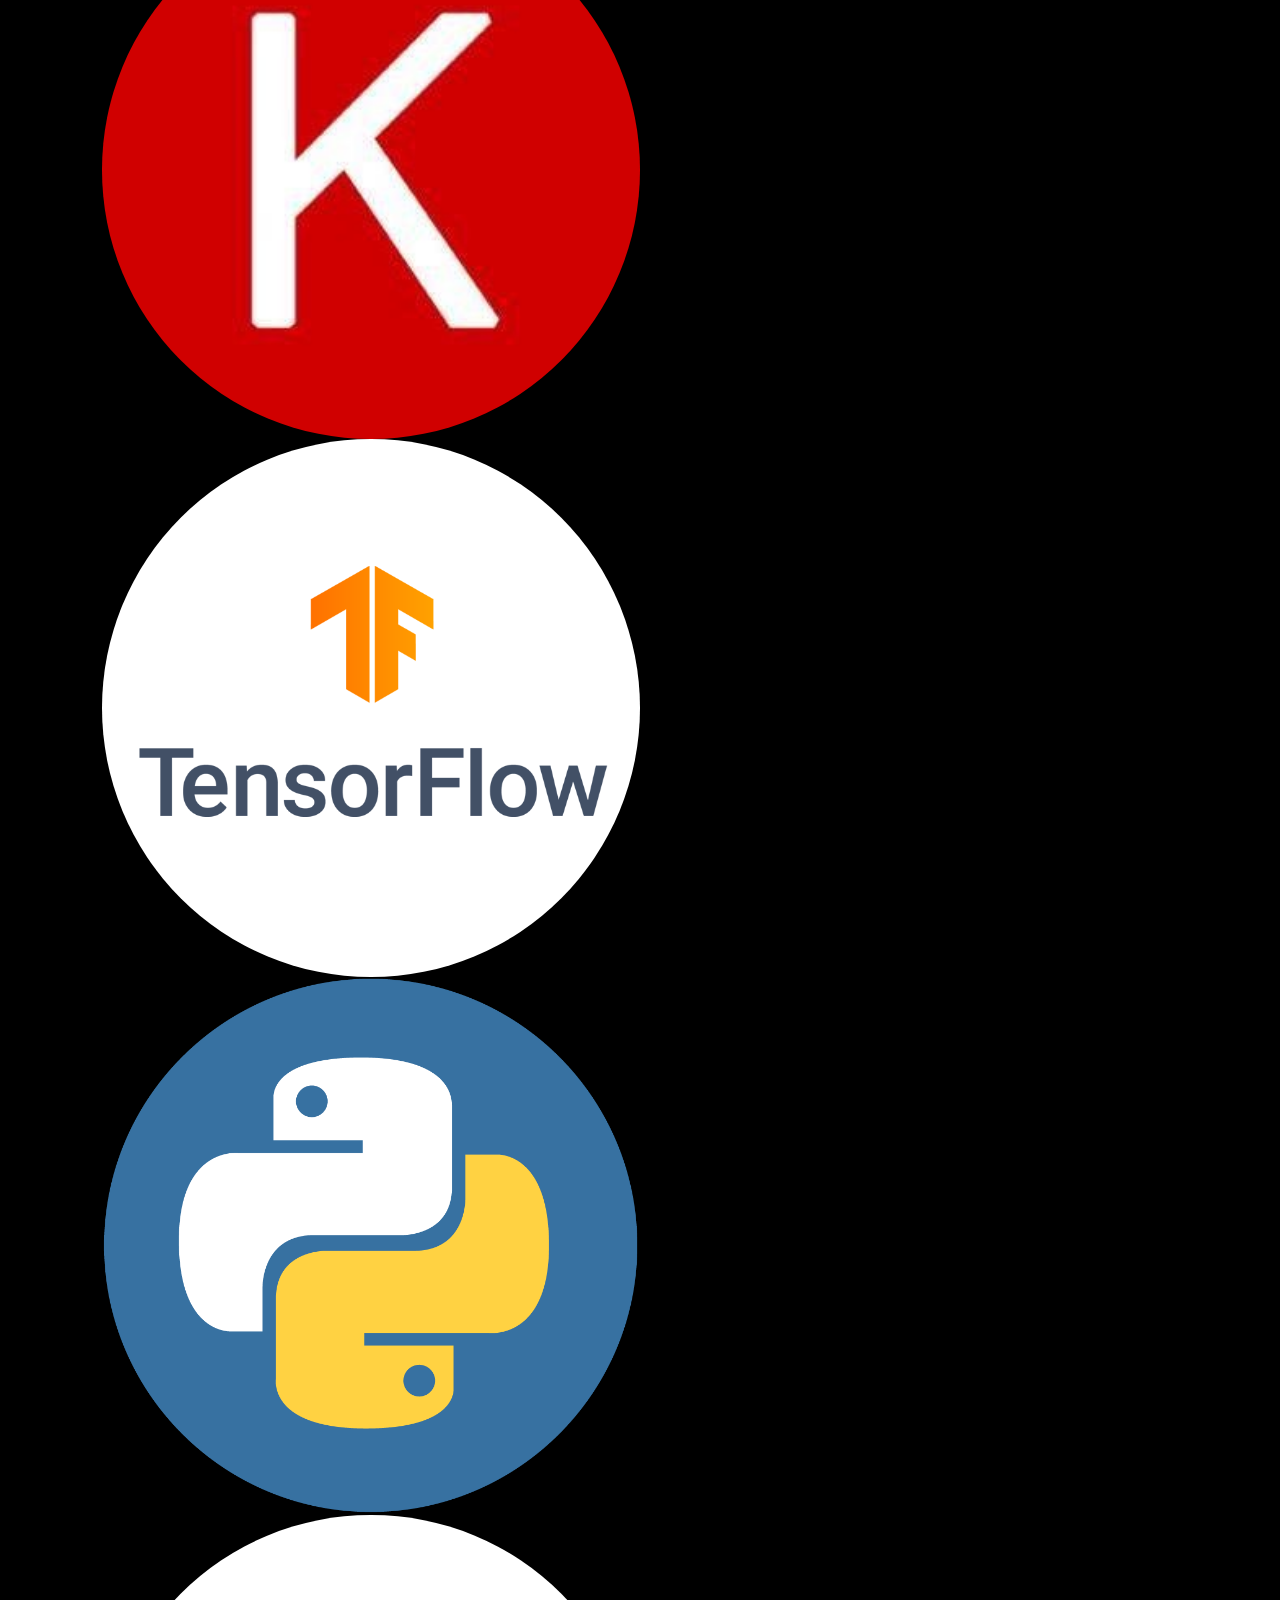
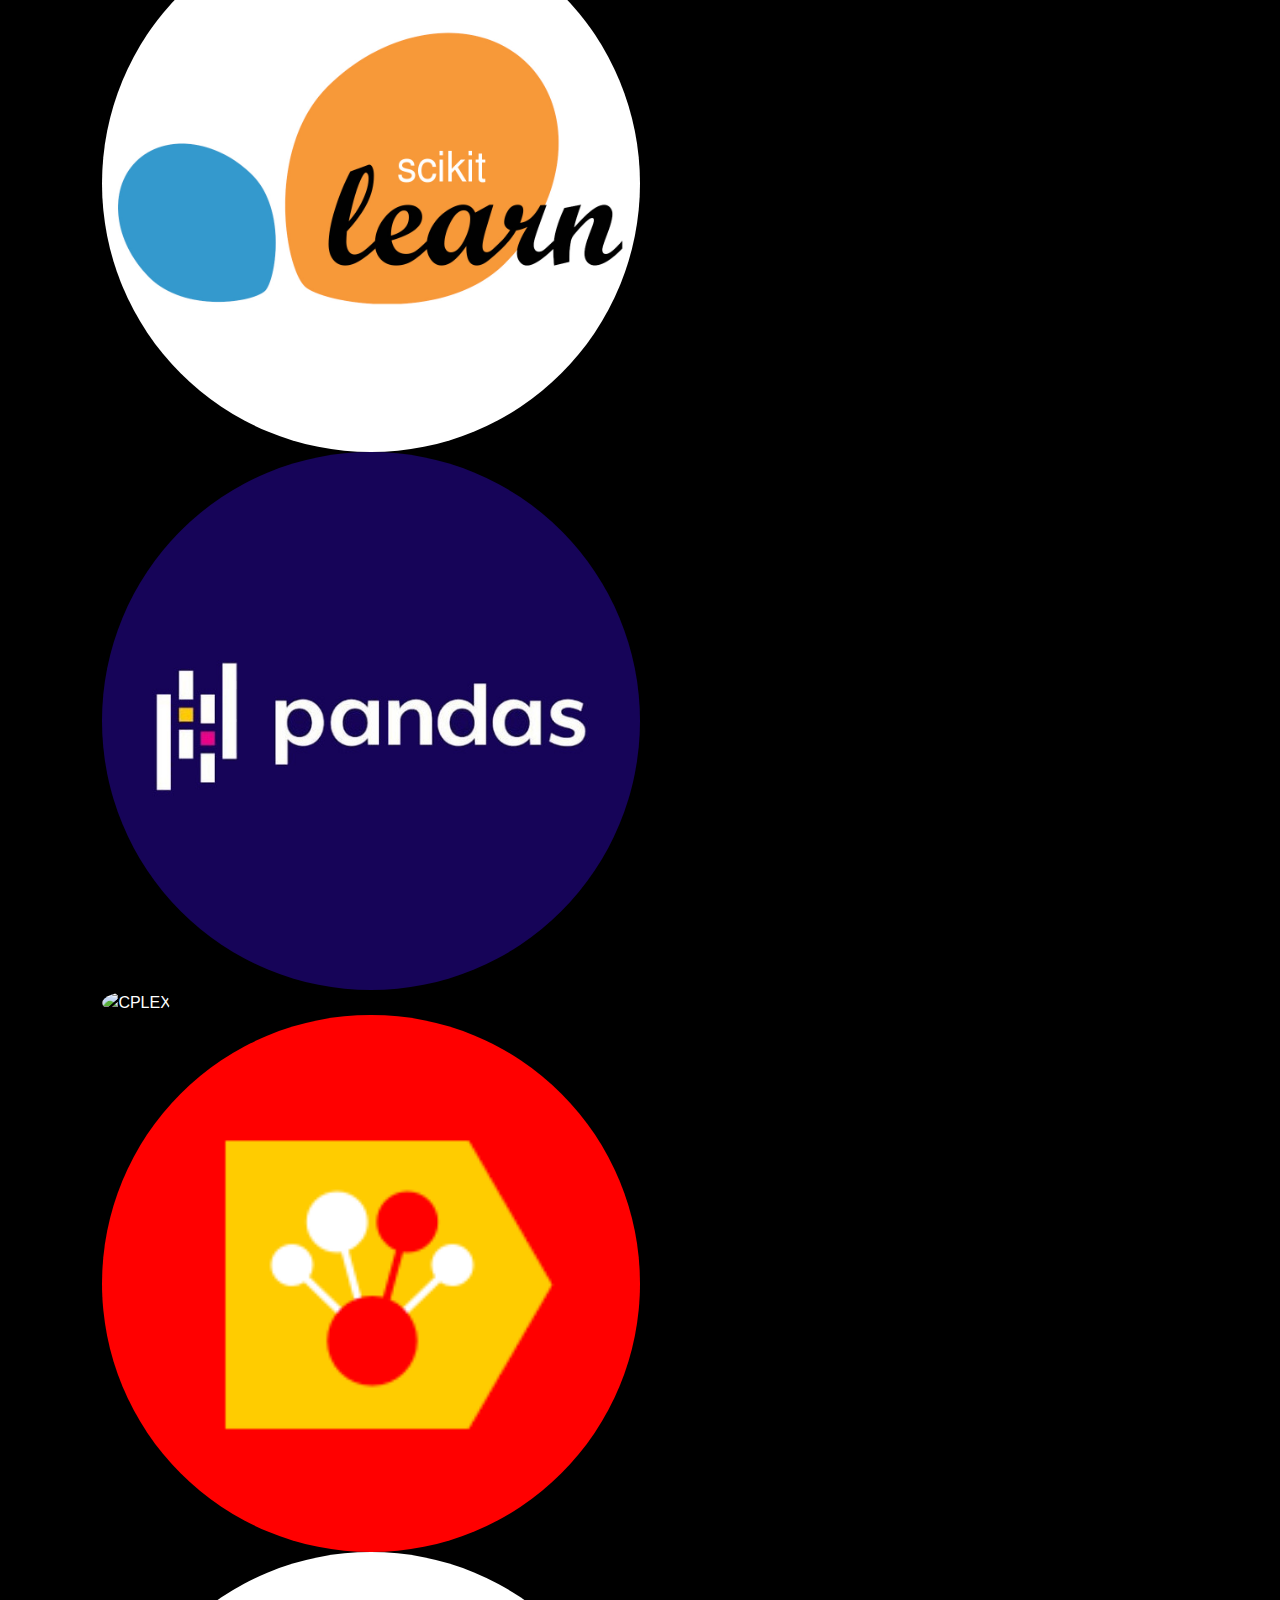
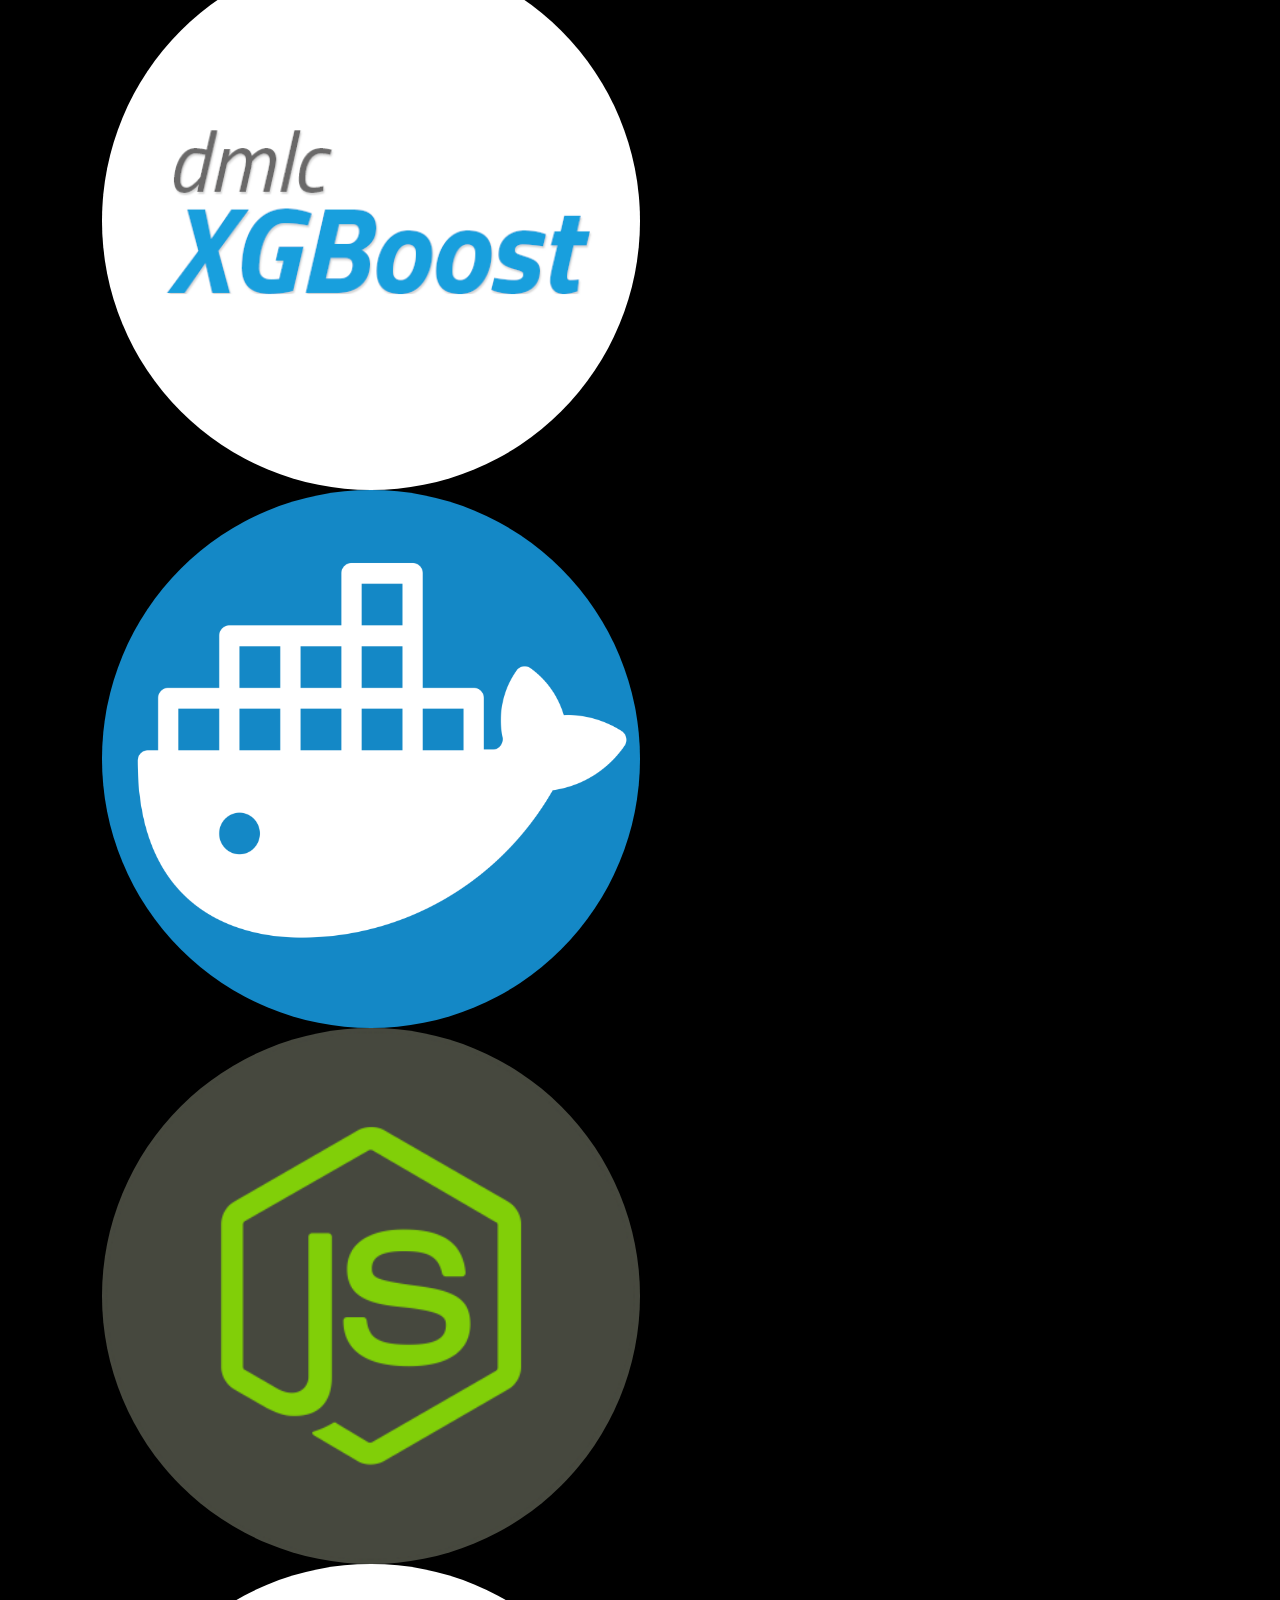
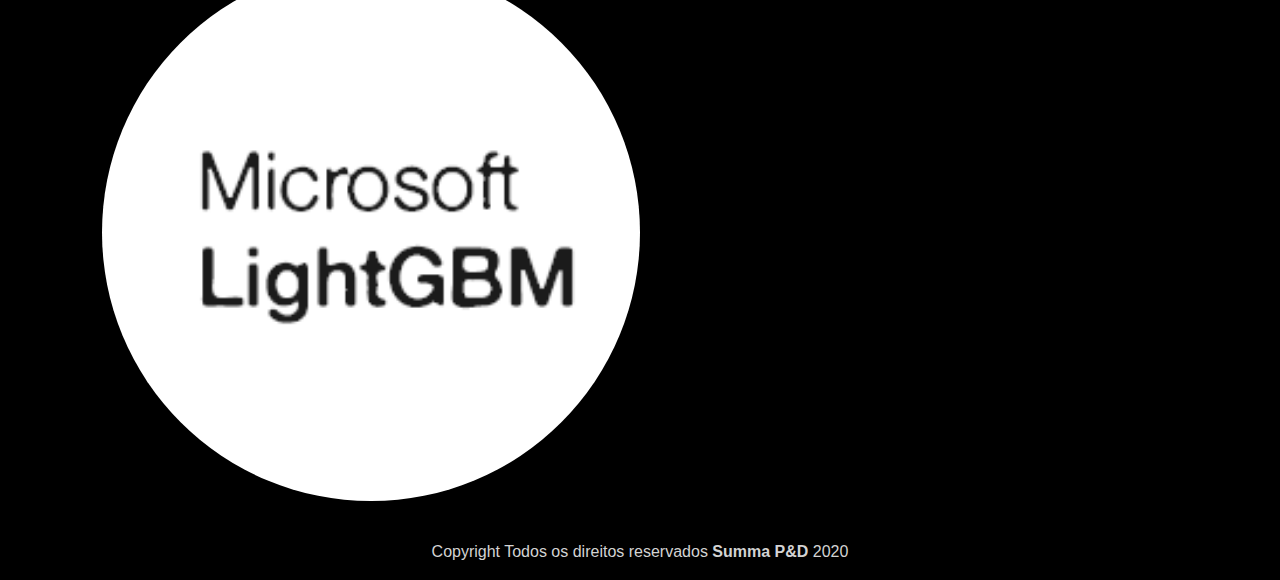
==== commit 3bcd81c5: "no html" ====
--- a/index.html
+++ b/index.html
@@ -319,12 +319,12 @@
 
                 <li class="media media-r bg-opac my-5">
                     <div class="media-body text-right">
-                        <h5 class="mt-0 mb-2">Desenvolvimento</h5>
+                        <h5 class="mt-0 mb-2">IoT</h5>
                         Cras sit amet nibh libero, in gravida nulla. Nulla vel metus scelerisque ante sollicitudin. Cras
                         purus odio, vestibulum in vulputate at, tempus viverra turpis. Fusce condimentum nunc ac nisi
                         vulputate fringilla. Donec lacinia congue felis in faucibus.
                     </div>
-                    <i class="fas fa-code do-icon ml-3"></i>
+                    <i class="fas fa-wifi do-icon ml-3"></i>
                 </li>
             </ul>
         </div>
@@ -361,9 +361,6 @@
             </div>
             <div>
                 <a href="https://www.docker.com/" class="techs"><img src="img/techs/docker.png" class="techs mx-auto" alt="Docker"></a>
-            </div>
-            <div>
-                <a href="https://www.javascript.com/" class="techs"><img src="img/techs/web.png" class="techs mx-auto" alt="HTML + CSS + JS"></a>
             </div>
             <div>
                 <a href="https://nodejs.org/en/" class="techs"><img src="img/techs/node.png" class="techs mx-auto" alt="Node JS"></a>
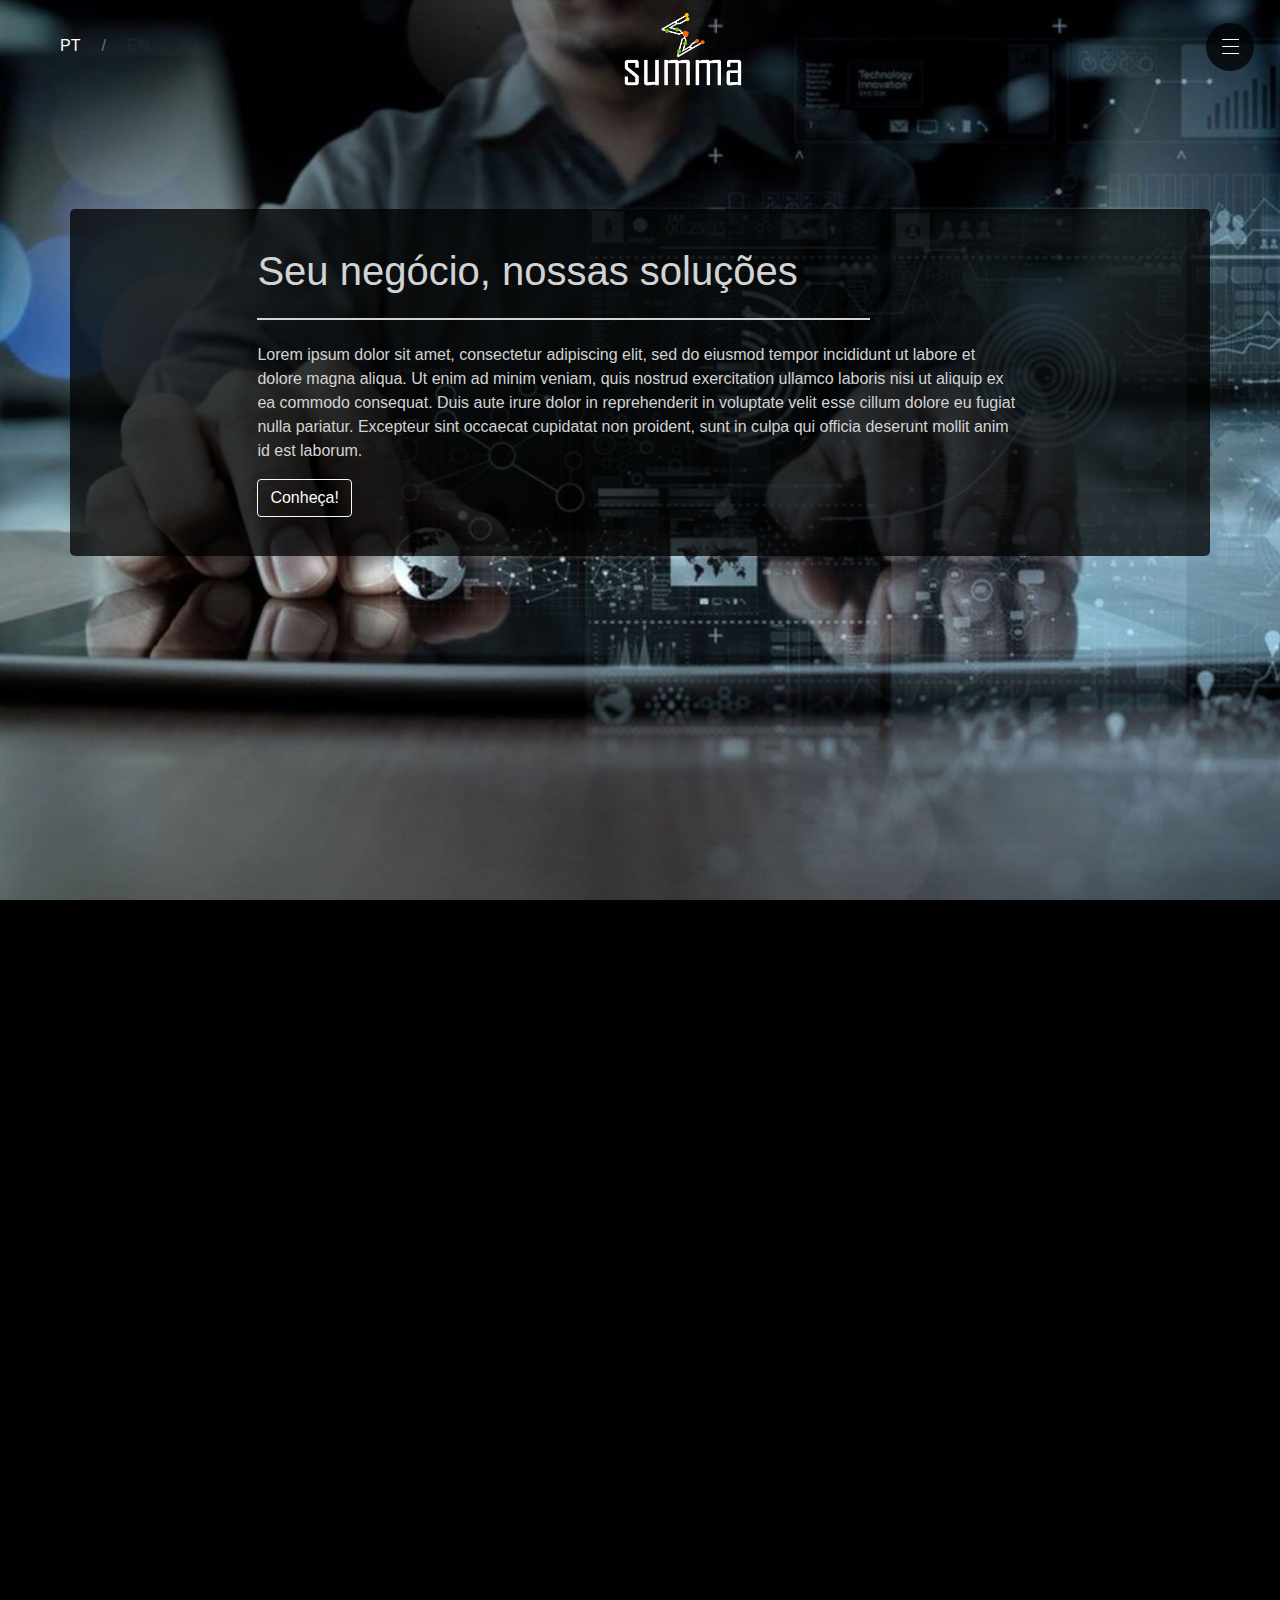
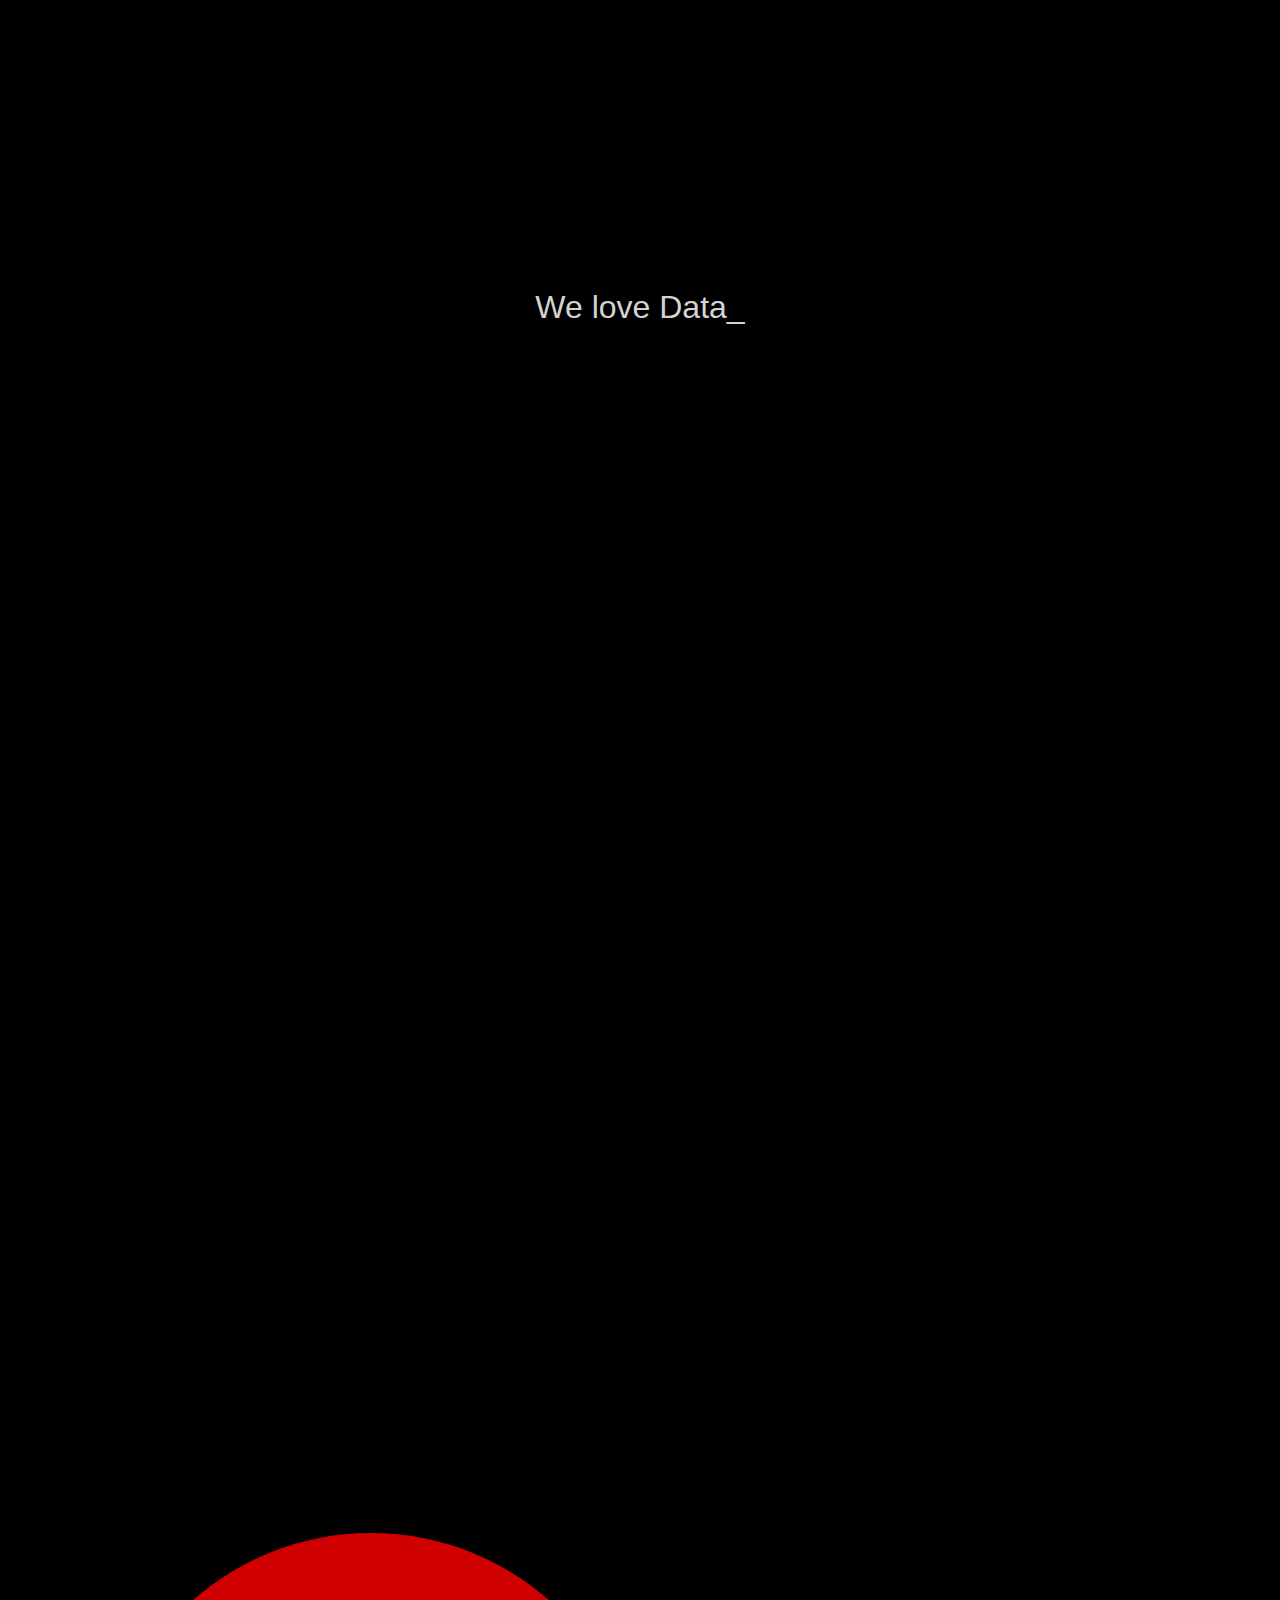
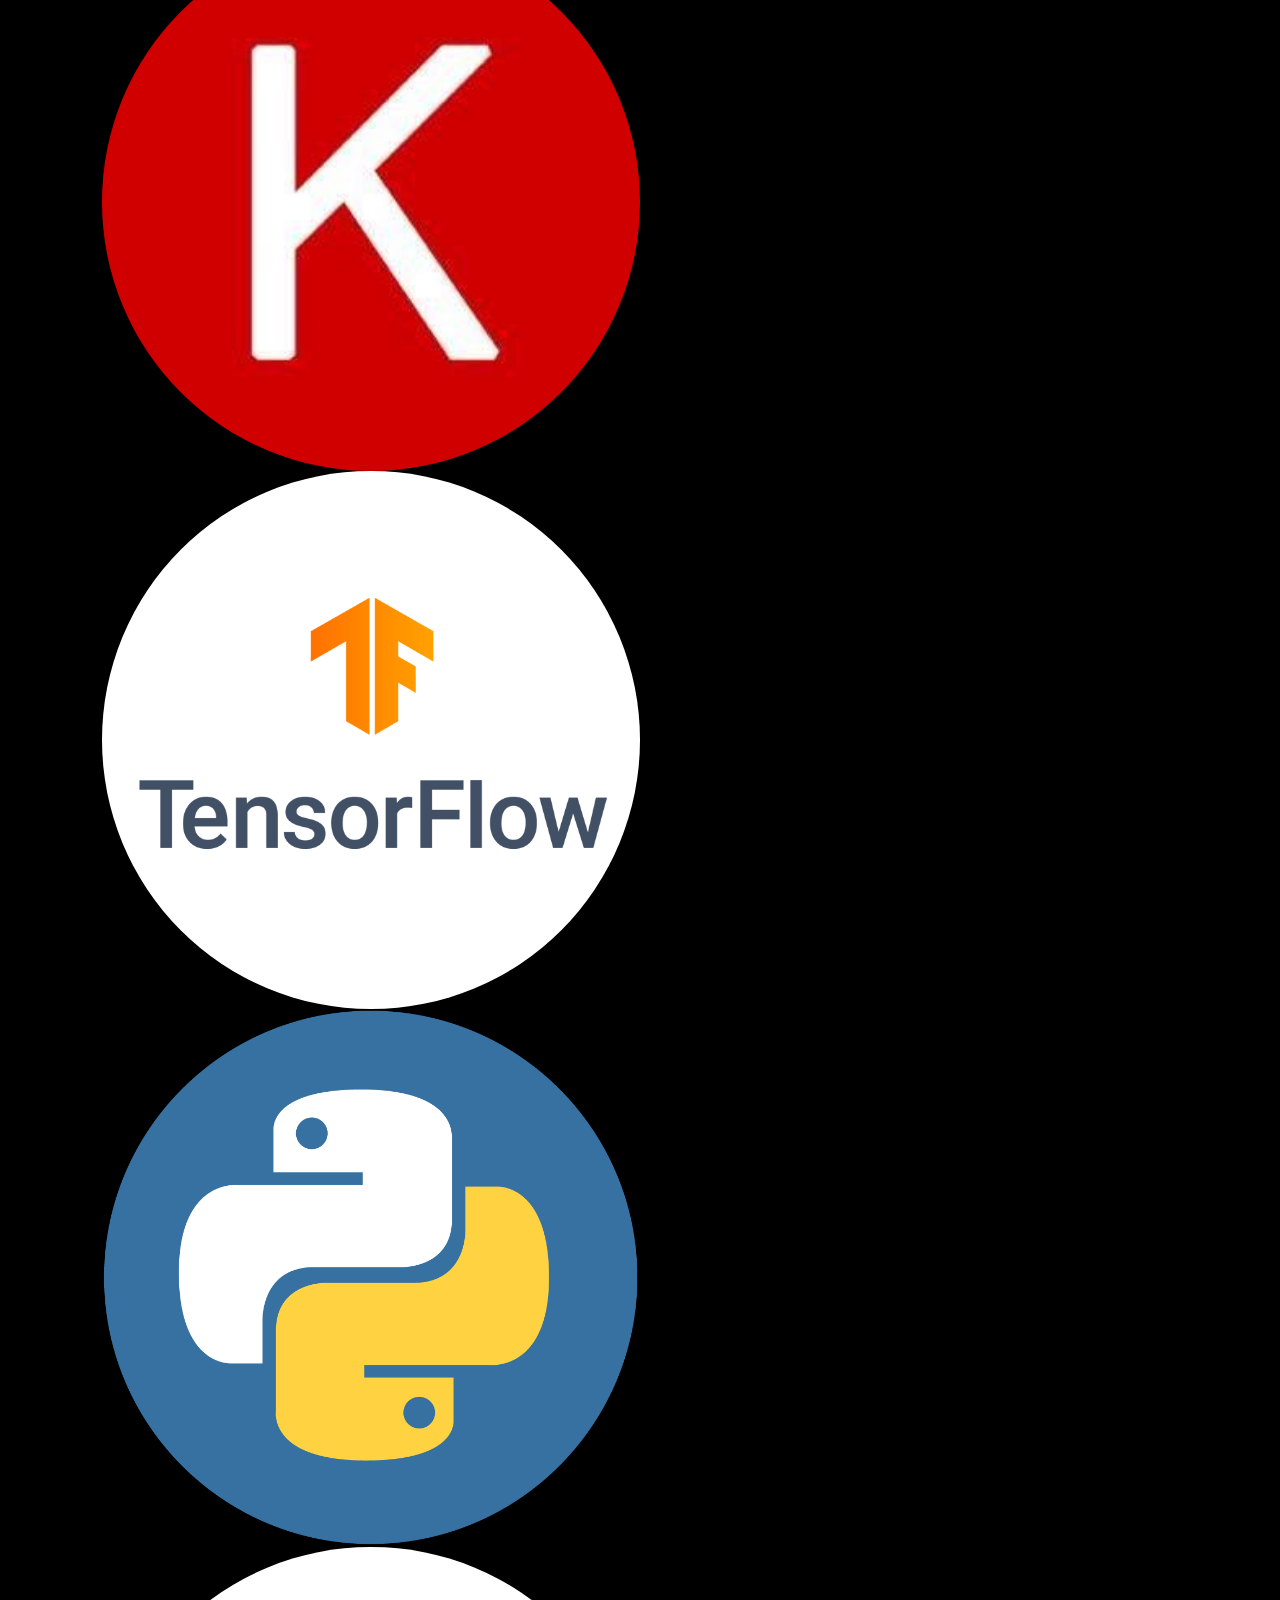
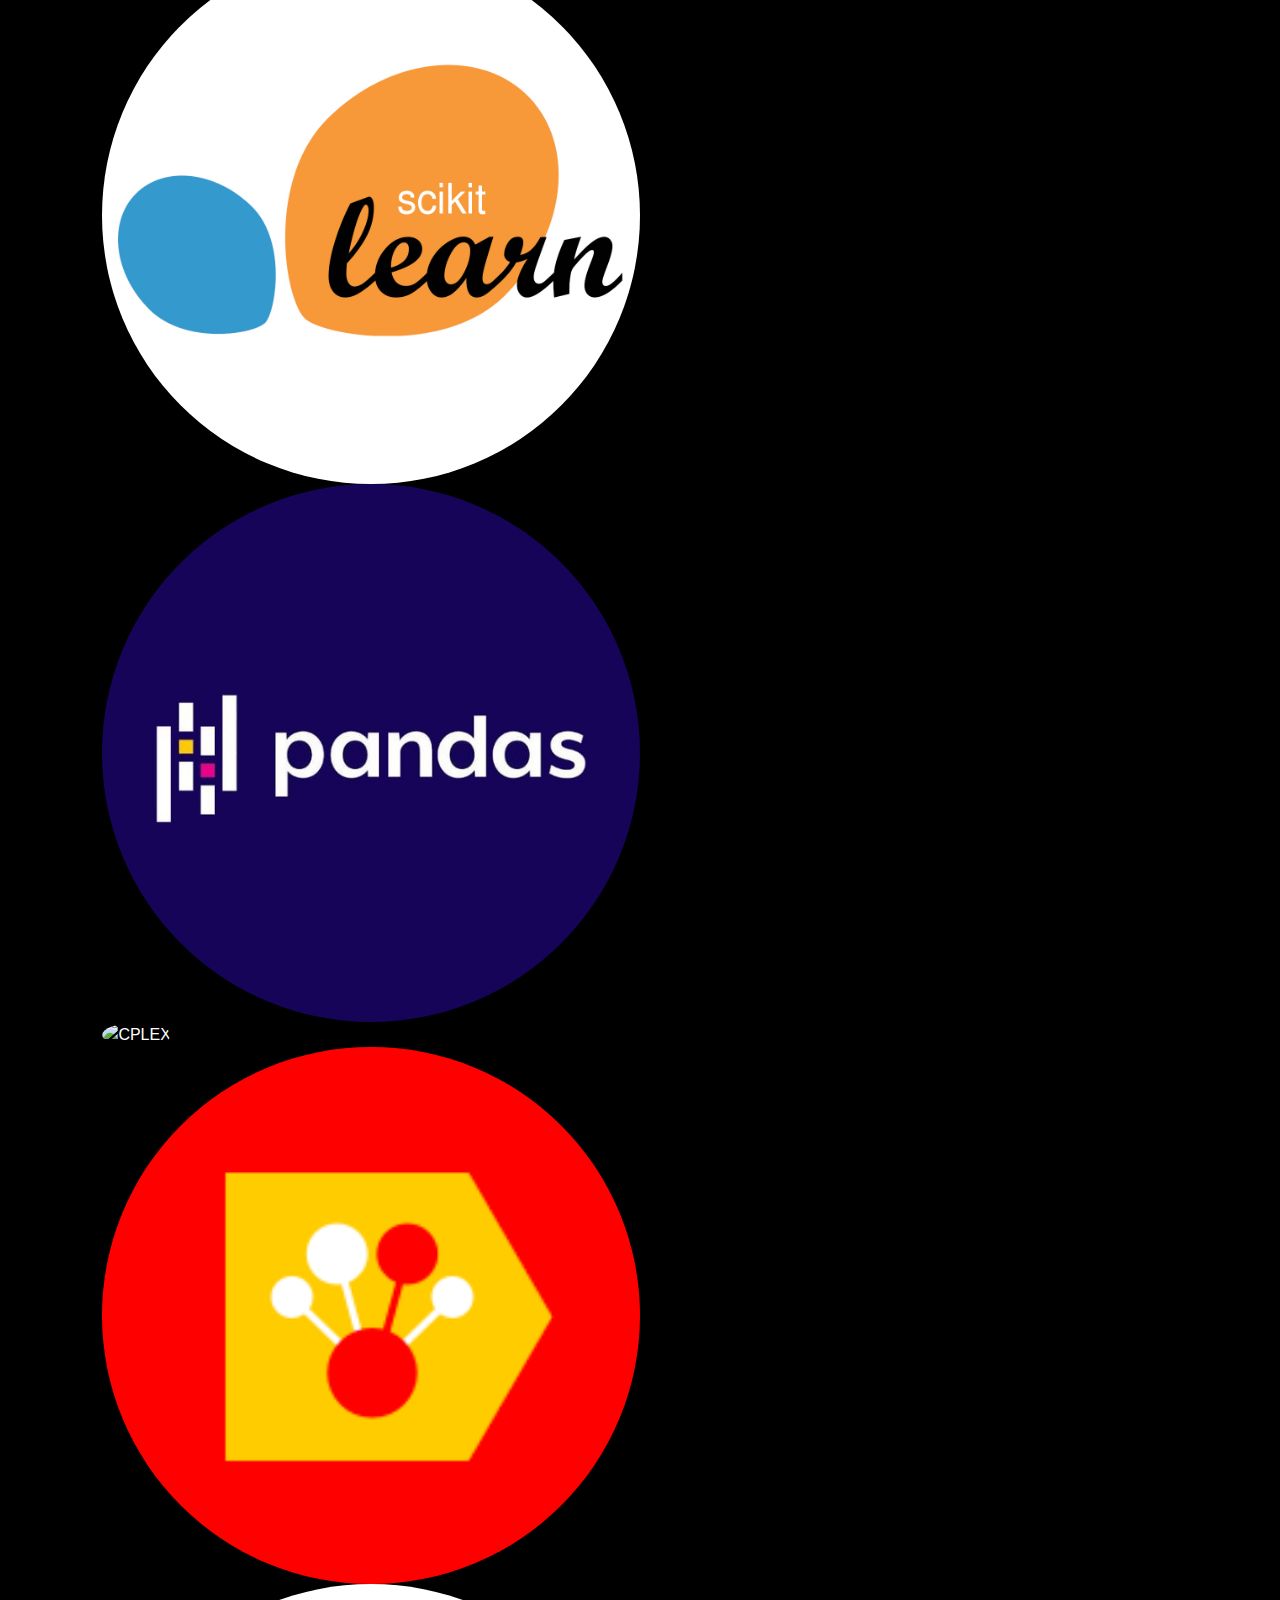
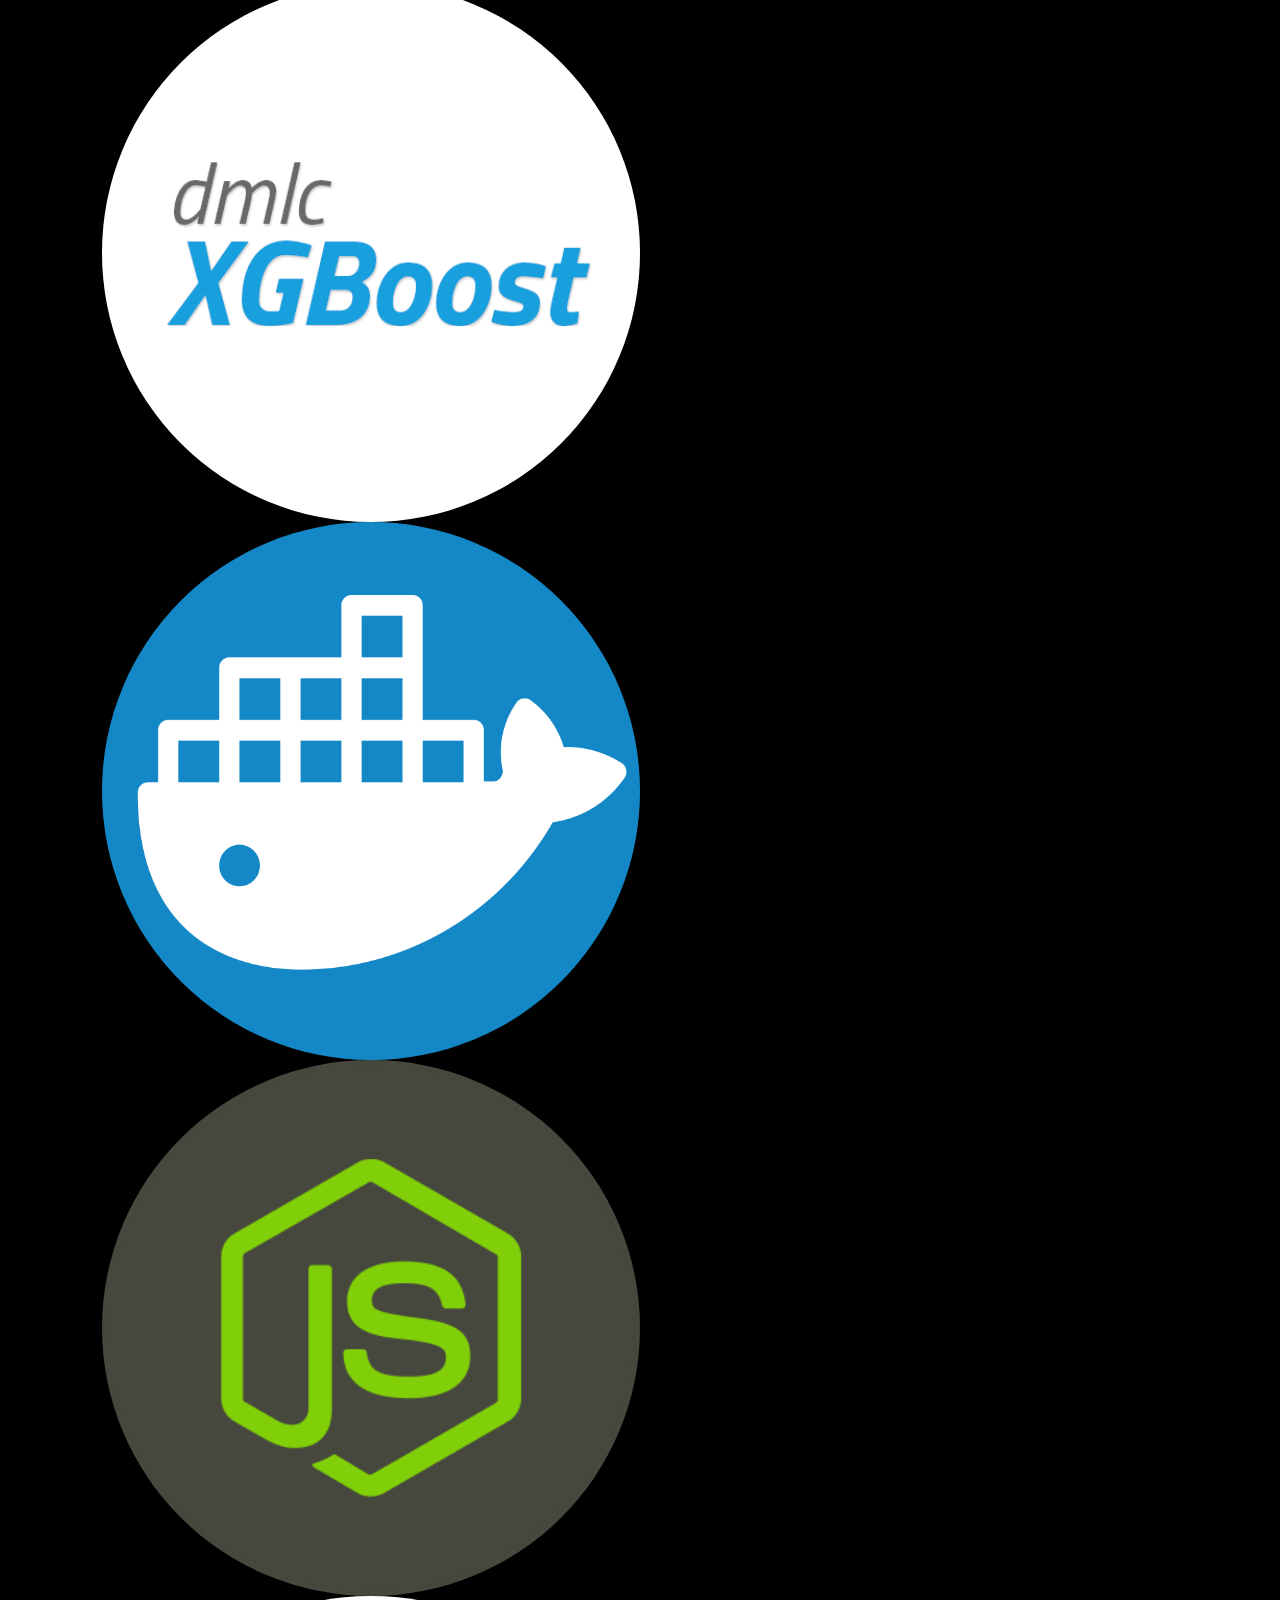
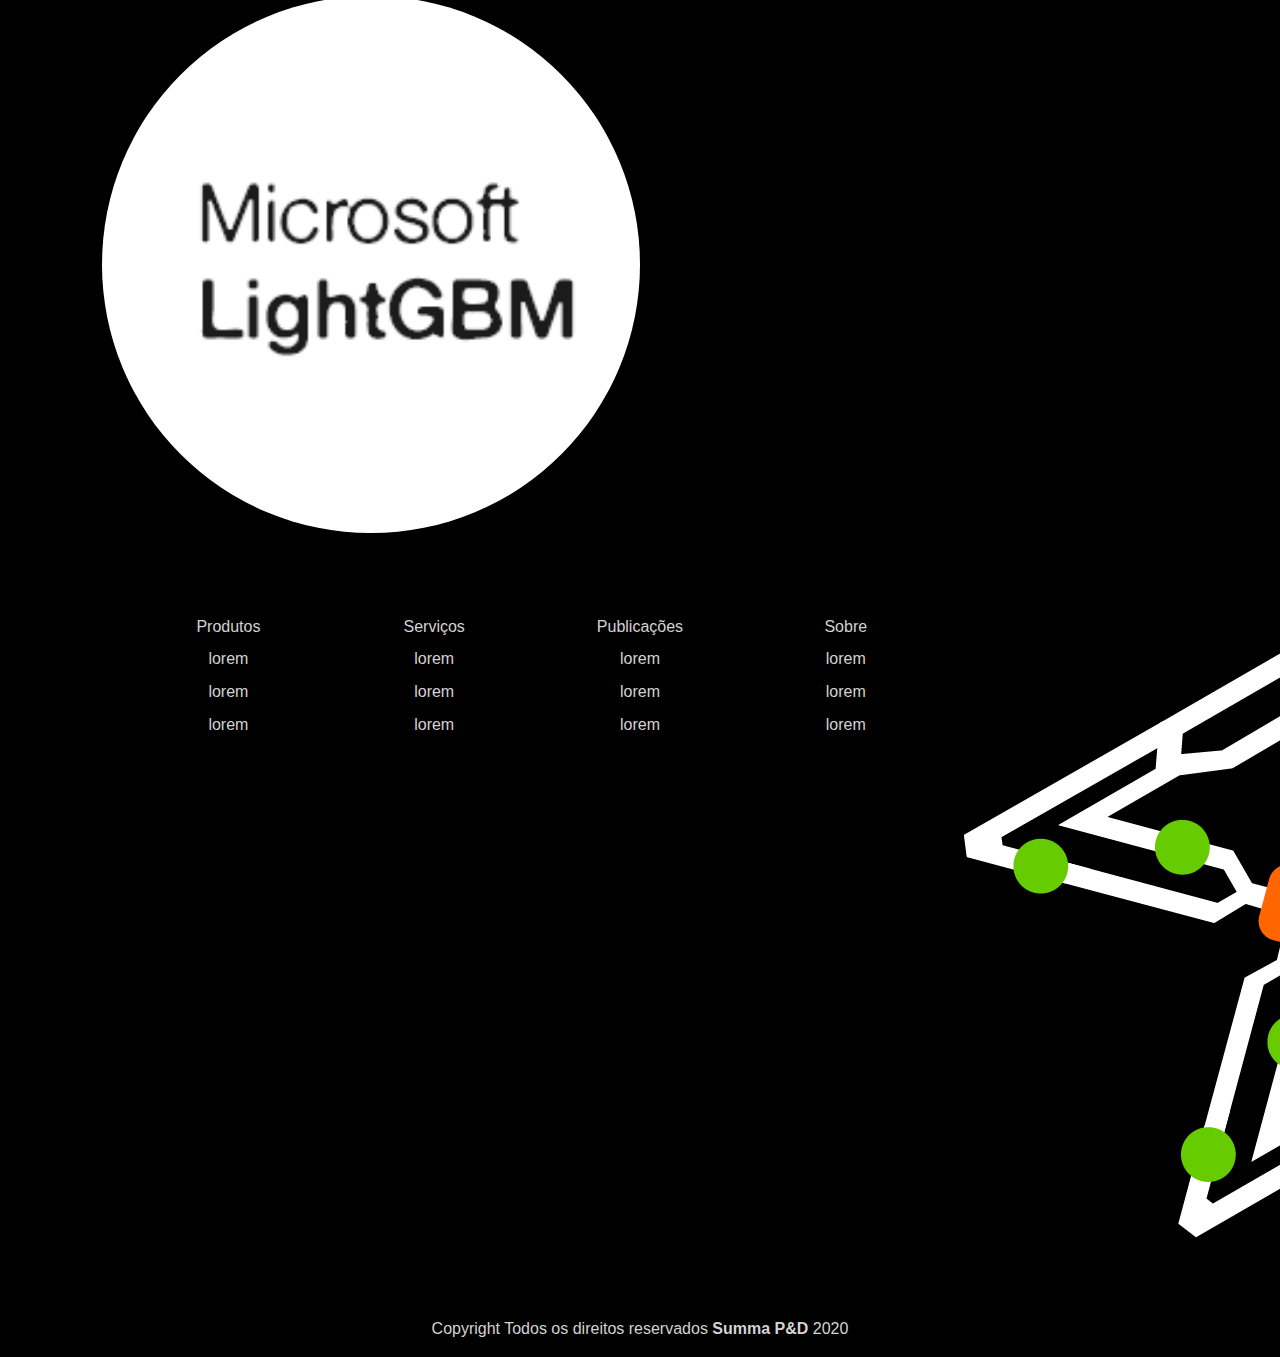
==== commit d48ab48f: "unifal" ====
--- a/index.html
+++ b/index.html
@@ -88,7 +88,7 @@
         }
 
         .shw {
-            text-shadow: 0px 0px 8px  #000;
+            text-shadow: 0px 0px 8px #000;
         }
 
         .do-icon {
@@ -102,10 +102,12 @@
             padding: 1.2%;
             border-radius: 3px;
         }
+
         .media-l {
             margin-right: 45%;
-            
-        }
+
+        }
+
         .media-r {
             margin-left: 45%;
         }
@@ -138,12 +140,17 @@
         ::-webkit-scrollbar-thumb:hover {
             background: rgba(37, 37, 37, 0.582);
         }
+
         .form-control:focus {
             color: #495057;
             background-color: #fff;
             border-color: #5252529f;
             outline: 0;
-            box-shadow: 0 0 0 0.2rem rgba(46, 46, 46, 0.25) !important; 
+            box-shadow: 0 0 0 0.2rem rgba(46, 46, 46, 0.25) !important;
+        }
+
+        .itensFooter {
+            margin-top: 5%;
         }
     </style>
 </head>
@@ -156,20 +163,23 @@
             <div class="sp"></div>
 
             <div class="sp"></div>
-            
+
             <ul class="list-group" style="font-size: xx-large;">
                 <li id="li1" style="display: none;" class="list-group-item">Home</li>
                 <li id="li2" style="display: none;" class="list-group-item">Nossas Soluções</li>
                 <li id="li3" style="display: none;" class="list-group-item">A Empresa</li>
                 <li id="li4" style="display: none;" class="list-group-item">Blog</li>
-              </ul>
+            </ul>
         </div>
         <div id="navbar" class="container-fluid">
             <nav class="navbar text-center">
                 <div class="btn-group" role="group">
-                    <button id="pt" type="button" onclick="changeLang(0)" class="btn btn-language active">pt</button>
-                    <span style="padding-top: 6px; padding-bottom: 6px;">/</span>
-                    <button id="en" type="button" onclick="changeLang(1)" class="btn btn-language">en</button>
+                    <ol class="breadcrumb" style="background: none!important;">
+                        <li class="breadcrumb-item active"><button id="pt" type="button" onclick="changeLang(0)"
+                                class="btn btn-language active">PT</button></li>
+                        <li class="breadcrumb-item"><button id="en" type="button" onclick="changeLang(1)"
+                                class="btn btn-language">EN</button></li>
+                    </ol>
                 </div>
                 <a href="#" class="navbar-brand mx-auto" style="width: 10%;">
                     <img id="centralLogo" class="mx-auto" src="img/summaBrandOnly_White.png">
@@ -178,7 +188,8 @@
                 <div class="hamburgerMenu align-middle">
                     <input type="checkbox" id="btn">
 
-                    <label class="menu" for="btn" style="border-radius: 50%; padding: 3%; background-color: rgba(0, 0, 0, 0.75);">
+                    <label class="menu" for="btn"
+                        style="border-radius: 50%; padding: 3%; background-color: rgba(0, 0, 0, 0.75);">
                         <span class="top">
                             <span class="inner"></span>
                         </span>
@@ -203,7 +214,8 @@
                 <div class="mx-auto" id="hOne" style="width: 70%; ">
                     <h1 class="agency">Seu negócio, nossas soluções</h1>
                     <div style="border-bottom: 2px solid; width: 80%; margin-bottom: 3%; margin-top: 3%;"></div>
-                    <p>Lorem ipsum dolor sit amet, consectetur adipiscing elit, sed do eiusmod tempor incididunt ut labore
+                    <p>Lorem ipsum dolor sit amet, consectetur adipiscing elit, sed do eiusmod tempor incididunt ut
+                        labore
                         et
                         dolore magna aliqua. Ut enim ad minim veniam, quis nostrud exercitation ullamco laboris nisi ut
                         aliquip
@@ -212,8 +224,11 @@
                         fugiat nulla pariatur. Excepteur sint occaecat cupidatat non proident, sunt in culpa qui officia
                         deserunt mollit anim id est laborum.</p>
                     <button id="openContact" onclick="openContact()" class="btn btn-outline-light">Conheça!</button>
-                    <textarea class="form-control" id="txtArea" style="background-color: rgba(48, 41, 41, 0.342); color: #f1f1f1; display: none;" placeholder="Conte como podemos ajudar seu negócio!" autofocus> </textarea>
-                    <button onclick="sendMsg()" id="sendMsg" class="btn btn-outline-light" style="margin-top: 5px; display: none;">Enviar</button>
+                    <textarea class="form-control" id="txtArea"
+                        style="background-color: rgba(48, 41, 41, 0.342); color: #f1f1f1; display: none;"
+                        placeholder="Conte como podemos ajudar seu negócio!" autofocus> </textarea>
+                    <button onclick="sendMsg()" id="sendMsg" class="btn btn-outline-light"
+                        style="margin-top: 5px; display: none;">Enviar</button>
                 </div>
             </div>
         </div>
@@ -221,7 +236,7 @@
         <div class="sp"></div>
         <div class="sp"></div>
         <div class="text-center">
-            <a href="#theteam" id="arrow-link"><i id="arrow" class="fas fa-angle-down vert-move shw"
+            <a href="javascript:arrowScroll();" id="arrow-link"><i id="arrow" class="fas fa-angle-down vert-move shw"
                     style="font-size: 300%"></i></a>
         </div>
     </div>
@@ -234,13 +249,11 @@
         </div>
         <div class="row">
             <div class="col">
-                <div class="card card-l mx-auto text-white bg-opac mb-3" style="width: 18rem;">
+                <div class="card card-l mx-auto text-white bg-opac mb-3" style="width: 20rem;">
                     <img src="img/rafael.jpg" class="card-img-top rounded" alt="Rafael Machado">
                     <div class="card-body">
                         <h5 class="card-title">Rafael Machado</h5>
-                        <p class="card-text">Some quick example text to build on the card title and make up the bulk
-                            of the
-                            card's content.</p>
+                        <p class="card-text">Pesquisador e Desenvolvedor.<br>Bacharel em Ciência da Computação pela Universidade Federal de Alfenas.</p>
                         <a href="https://github.com/machadorafa" class="git"><i class="fab fa-github"
                                 style="margin-right: 5%;"></i></a>
                         <a href="https://www.linkedin.com/in/machadorafa/" class="in"><i
@@ -249,7 +262,7 @@
                 </div>
             </div>
             <div class="col">
-                <div class="card card-r mx-auto text-white bg-opac mb-3" style="width: 18rem;">
+                <div class="card card-r mx-auto text-white bg-opac mb-3" style="width: 20rem;">
                     <img src="img/bruno.jpg" class="card-img-top rounded" alt="Bruno Vilela">
                     <div class="card-body">
                         <h5 class="card-title">Bruno Vilela</h5>
@@ -296,7 +309,7 @@
                         vulputate fringilla. Donec lacinia congue felis in faucibus.
                     </div>
                 </li>
-                
+
                 <li class="media media-r bg-opac my-5">
                     <div class="media-body text-right">
                         <h5 class="mt-0 mb-2">Tomada de Decisão</h5>
@@ -306,7 +319,7 @@
                     </div>
                     <i class="fas fa-balance-scale-right do-icon ml-3"></i>
                 </li>
-                
+
                 <li class="media media-l bg-opac">
                     <i class="far fa-smile-beam do-icon mr-3"></i>
                     <div class="media-body">
@@ -336,37 +349,48 @@
     <div class="parallaxTech" style="padding-bottom: 2%; padding-top: 2%; padding-right: 8%; padding-left: 8%;">
         <div id="tech">
             <div>
-                <a href="https://keras.io/" class="techs"><img src="img/techs/keras.jpeg" class="techs mx-auto" alt="Keras"></a>
-            </div>
-            <div>
-                <a href="https://www.tensorflow.org/" class="techs"><img src="img/techs/tensorflow.png" class="techs mx-auto" alt="Tensorflow"></a>
-            </div>
-            <div>
-                <a href="https://www.python.org/" class="techs"><img src="img/techs/python.png" class="techs mx-auto" alt="Python"></a>
-            </div>
-            <div>
-                <a href="https://scikit-learn.org/stable/" class="techs"><img src="img/techs/scikit.jpg" class="techs mx-auto" alt="Scikit Learn"></a>
-            </div>
-            <div>
-                <a href="https://pandas.pydata.org/" class="techs"><img src="img/techs/pandas.jpg" class="techs mx-auto" alt="Pandas"></a>
-            </div>
-            <div>
-                <a href="https://www.ibm.com/analytics/cplex-optimizer" class="techs"><img src="img/techs/cplex.png" class="techs mx-auto" alt="CPLEX"></a>
-            </div>
-            <div>
-                <a href="https://catboost.ai/" class="techs"><img src="img/techs/catboost.png" class="techs mx-auto" alt="CatBoost"></a>
-            </div>
-            <div>
-                <a href="https://xgboost.ai/" class="techs"><img src="img/techs/xgboost.png" class="techs mx-auto" alt="XGBoost"></a>
-            </div>
-            <div>
-                <a href="https://www.docker.com/" class="techs"><img src="img/techs/docker.png" class="techs mx-auto" alt="Docker"></a>
-            </div>
-            <div>
-                <a href="https://nodejs.org/en/" class="techs"><img src="img/techs/node.png" class="techs mx-auto" alt="Node JS"></a>
-            </div>
-            <div>
-                <a href="https://www.microsoft.com/en-us/research/project/lightgbm/" class="techs"><img src="img/techs/lightgbm.png" class="techs mx-auto" alt="LightGBM"></a>
+                <a href="https://keras.io/" class="techs"><img src="img/techs/keras.jpeg" class="techs mx-auto"
+                        alt="Keras"></a>
+            </div>
+            <div>
+                <a href="https://www.tensorflow.org/" class="techs"><img src="img/techs/tensorflow.png"
+                        class="techs mx-auto" alt="Tensorflow"></a>
+            </div>
+            <div>
+                <a href="https://www.python.org/" class="techs"><img src="img/techs/python.png" class="techs mx-auto"
+                        alt="Python"></a>
+            </div>
+            <div>
+                <a href="https://scikit-learn.org/stable/" class="techs"><img src="img/techs/scikit.jpg"
+                        class="techs mx-auto" alt="Scikit Learn"></a>
+            </div>
+            <div>
+                <a href="https://pandas.pydata.org/" class="techs"><img src="img/techs/pandas.jpg" class="techs mx-auto"
+                        alt="Pandas"></a>
+            </div>
+            <div>
+                <a href="https://www.ibm.com/analytics/cplex-optimizer" class="techs"><img src="img/techs/cplex.png"
+                        class="techs mx-auto" alt="CPLEX"></a>
+            </div>
+            <div>
+                <a href="https://catboost.ai/" class="techs"><img src="img/techs/catboost.png" class="techs mx-auto"
+                        alt="CatBoost"></a>
+            </div>
+            <div>
+                <a href="https://xgboost.ai/" class="techs"><img src="img/techs/xgboost.png" class="techs mx-auto"
+                        alt="XGBoost"></a>
+            </div>
+            <div>
+                <a href="https://www.docker.com/" class="techs"><img src="img/techs/docker.png" class="techs mx-auto"
+                        alt="Docker"></a>
+            </div>
+            <div>
+                <a href="https://nodejs.org/en/" class="techs"><img src="img/techs/node.png" class="techs mx-auto"
+                        alt="Node JS"></a>
+            </div>
+            <div>
+                <a href="https://www.microsoft.com/en-us/research/project/lightgbm/" class="techs"><img
+                        src="img/techs/lightgbm.png" class="techs mx-auto" alt="LightGBM"></a>
             </div>
         </div>
     </div>
@@ -397,12 +421,53 @@
 
     <!-- FOOTER INIT -->
     <div id="footer">
-        <div class="container text-center" style="margin-top: 1%;">
-            <p>Copyright <i class="far fa-copyright"></i> Todos os direitos reservados <b style="font-weight: 800!important;">Summa P&D</b> 2020</p>
+        <div class="container text-center">
+            <div class="row row-cols-5" style="padding: 5%;">
+                <div class="col">
+                    <div class="titleFooter">Produtos</div>
+                    <div class="itensFooter">lorem</div>
+                    <div class="itensFooter">lorem</div>
+                    <div class="itensFooter">lorem</div>
+                </div>
+                <div class="col">
+                    <div class="titleFooter">Serviços</div>
+                    <div class="itensFooter">lorem</div>
+                    <div class="itensFooter">lorem</div>
+                    <div class="itensFooter">lorem</div>
+                </div>
+                <div class="col">
+                    <div class="titleFooter">Publicações</div>
+                    <div class="itensFooter">lorem</div>
+                    <div class="itensFooter">lorem</div>
+                    <div class="itensFooter">lorem</div>
+                </div>
+                <div class="col">
+                    <div class="titleFooter">Sobre</div>
+                    <div class="itensFooter">lorem</div>
+                    <div class="itensFooter">lorem</div>
+                    <div class="itensFooter">lorem</div>
+                </div>
+                <div class="col social">
+                    <div>
+                        <img src="img/summaLogoWhite.png">
+                    </div>
+                    <div>
+                        <i class="fab fa-twitter"></i>
+                        <i class="fab fa-linkedin-in ml-4 mr-4"></i>
+                        <i class="fab fa-github"></i>
+                    </div>
+                </div>
+            </div>
+
+            <div class="copyright">
+                <p>Copyright <i class="far fa-copyright"></i> Todos os direitos reservados <b
+                        style="font-weight: 800!important;">Summa P&D</b> 2020</p>
+            </div>
         </div>
     </div>
     <!-- FOOTER END -->
-    <script src="https://code.jquery.com/jquery-3.5.1.min.js" integrity="sha256-9/aliU8dGd2tb6OSsuzixeV4y/faTqgFtohetphbbj0=" crossorigin="anonymous"></script>
+    <script src="https://code.jquery.com/jquery-3.5.1.min.js"
+        integrity="sha256-9/aliU8dGd2tb6OSsuzixeV4y/faTqgFtohetphbbj0=" crossorigin="anonymous"></script>
     <script src="https://cdn.jsdelivr.net/npm/popper.js@1.16.0/dist/umd/popper.min.js"
         integrity="sha384-Q6E9RHvbIyZFJoft+2mJbHaEWldlvI9IOYy5n3zV9zzTtmI3UksdQRVvoxMfooAo"
         crossorigin="anonymous"></script>
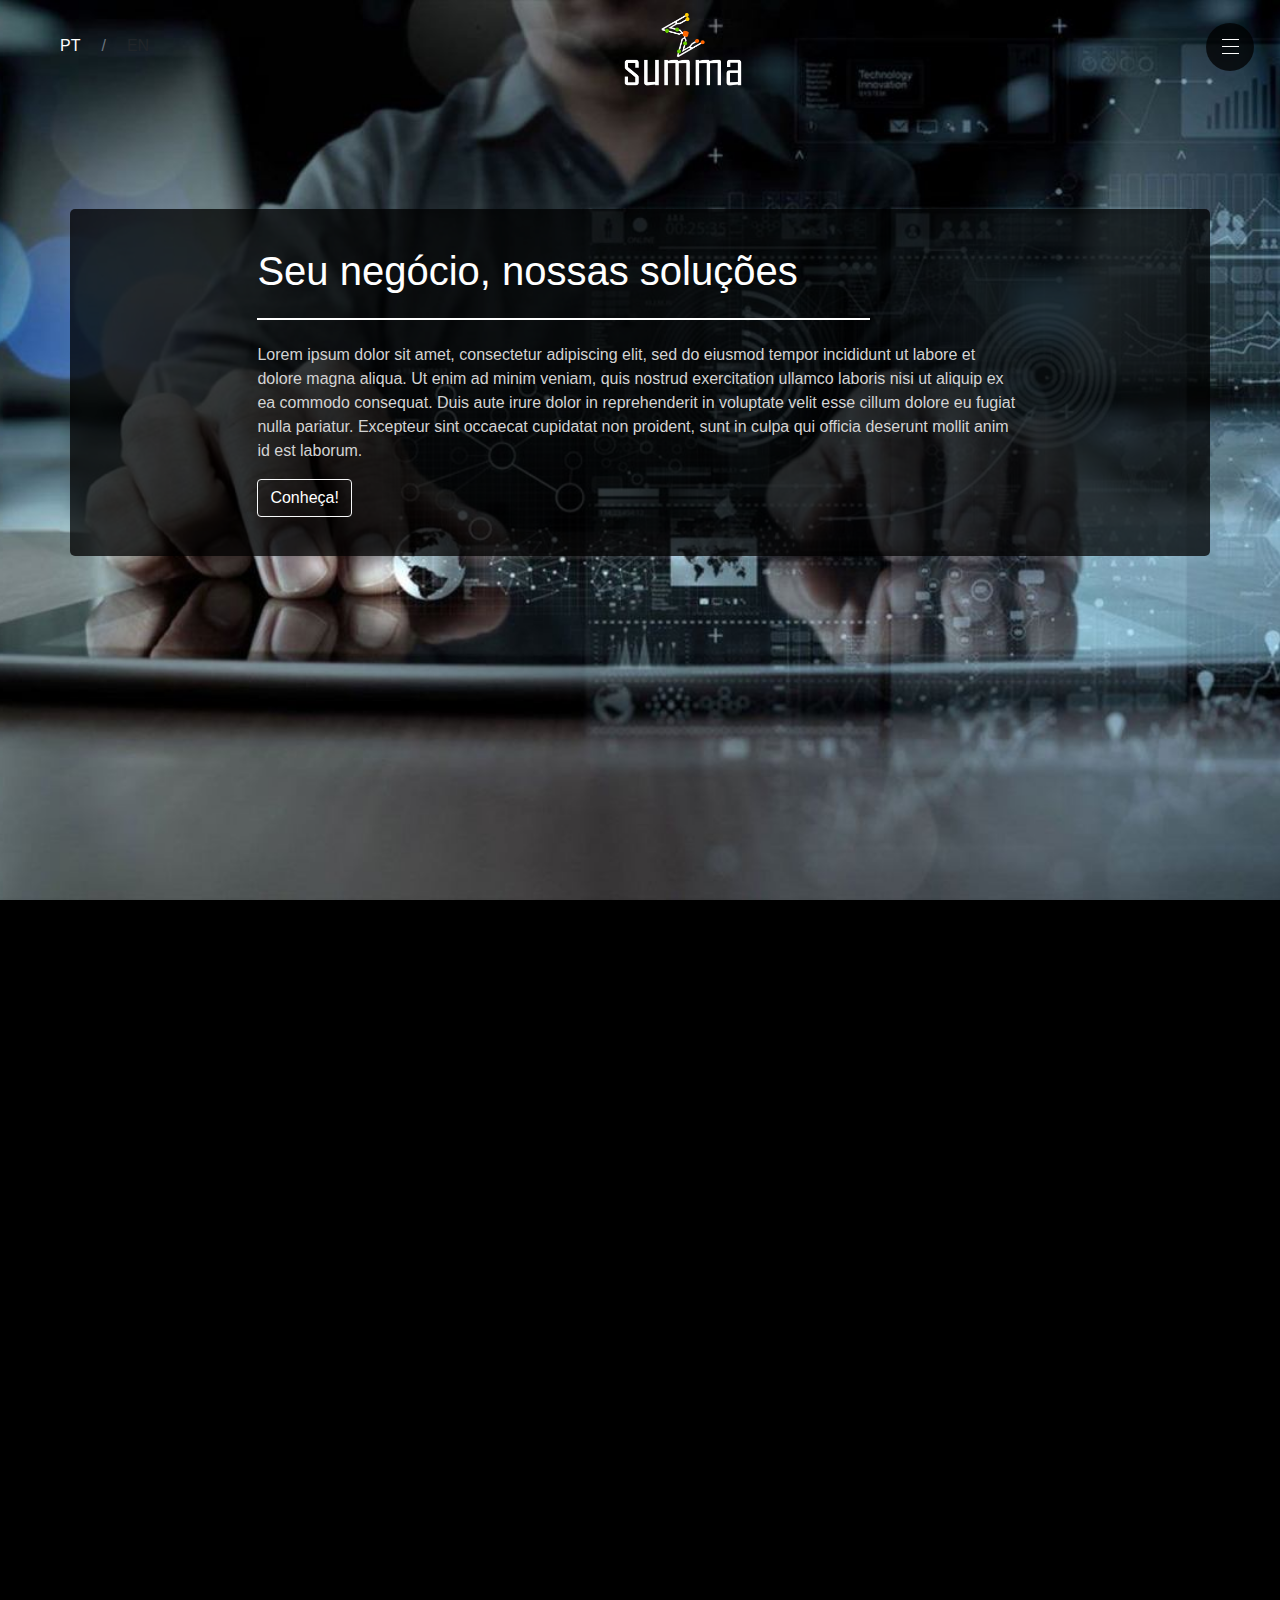
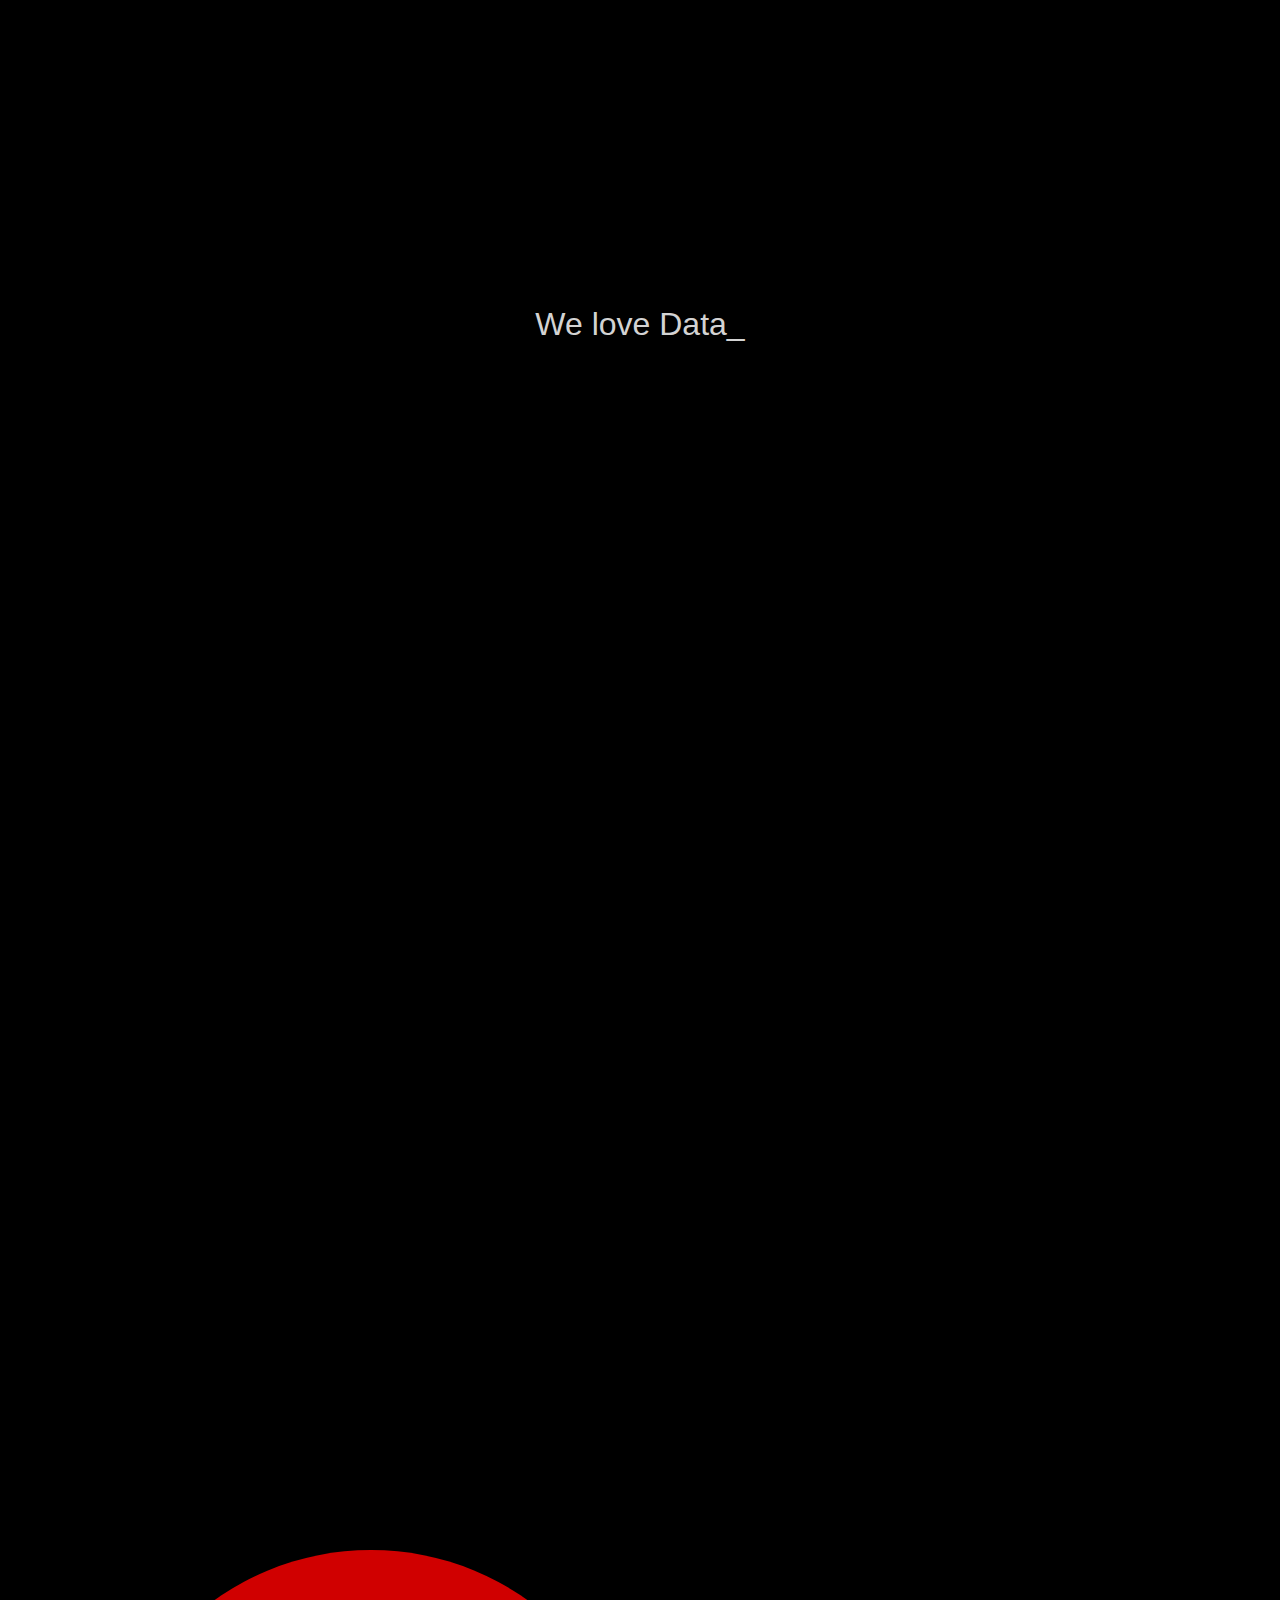
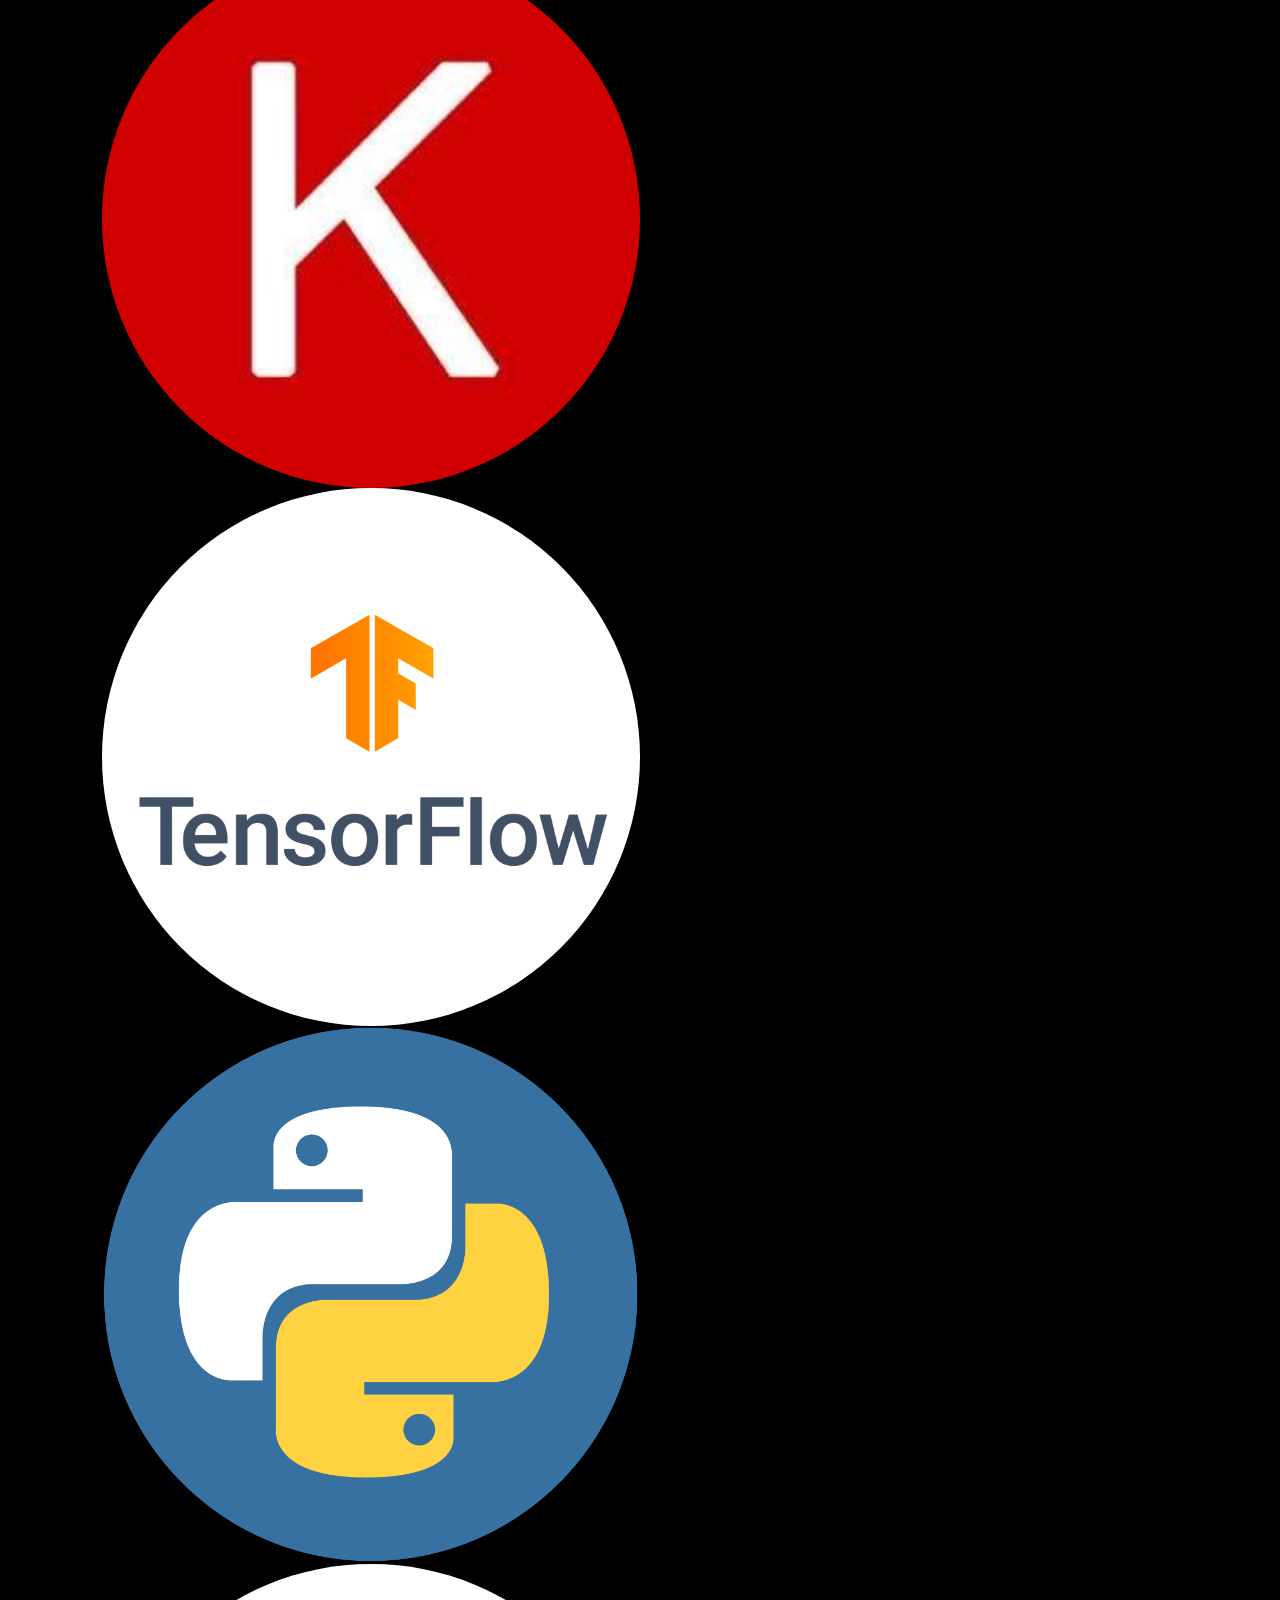
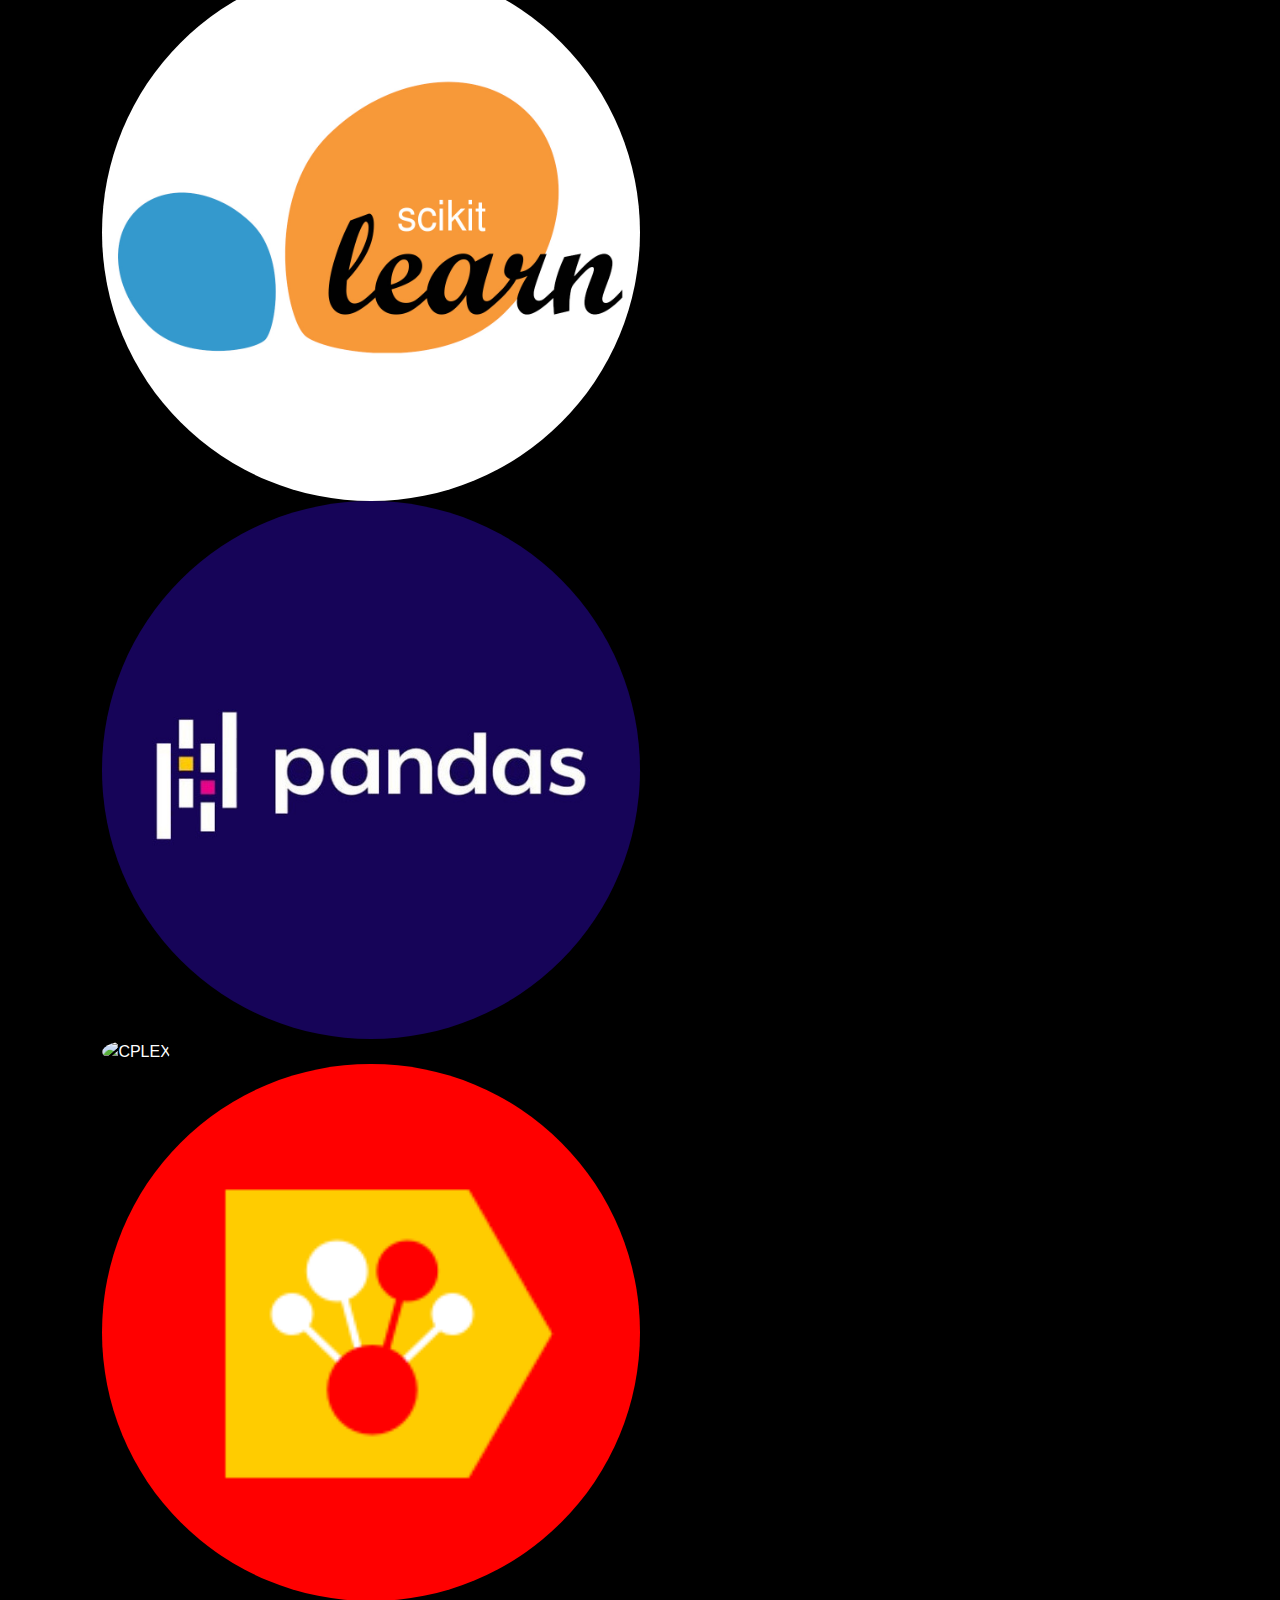
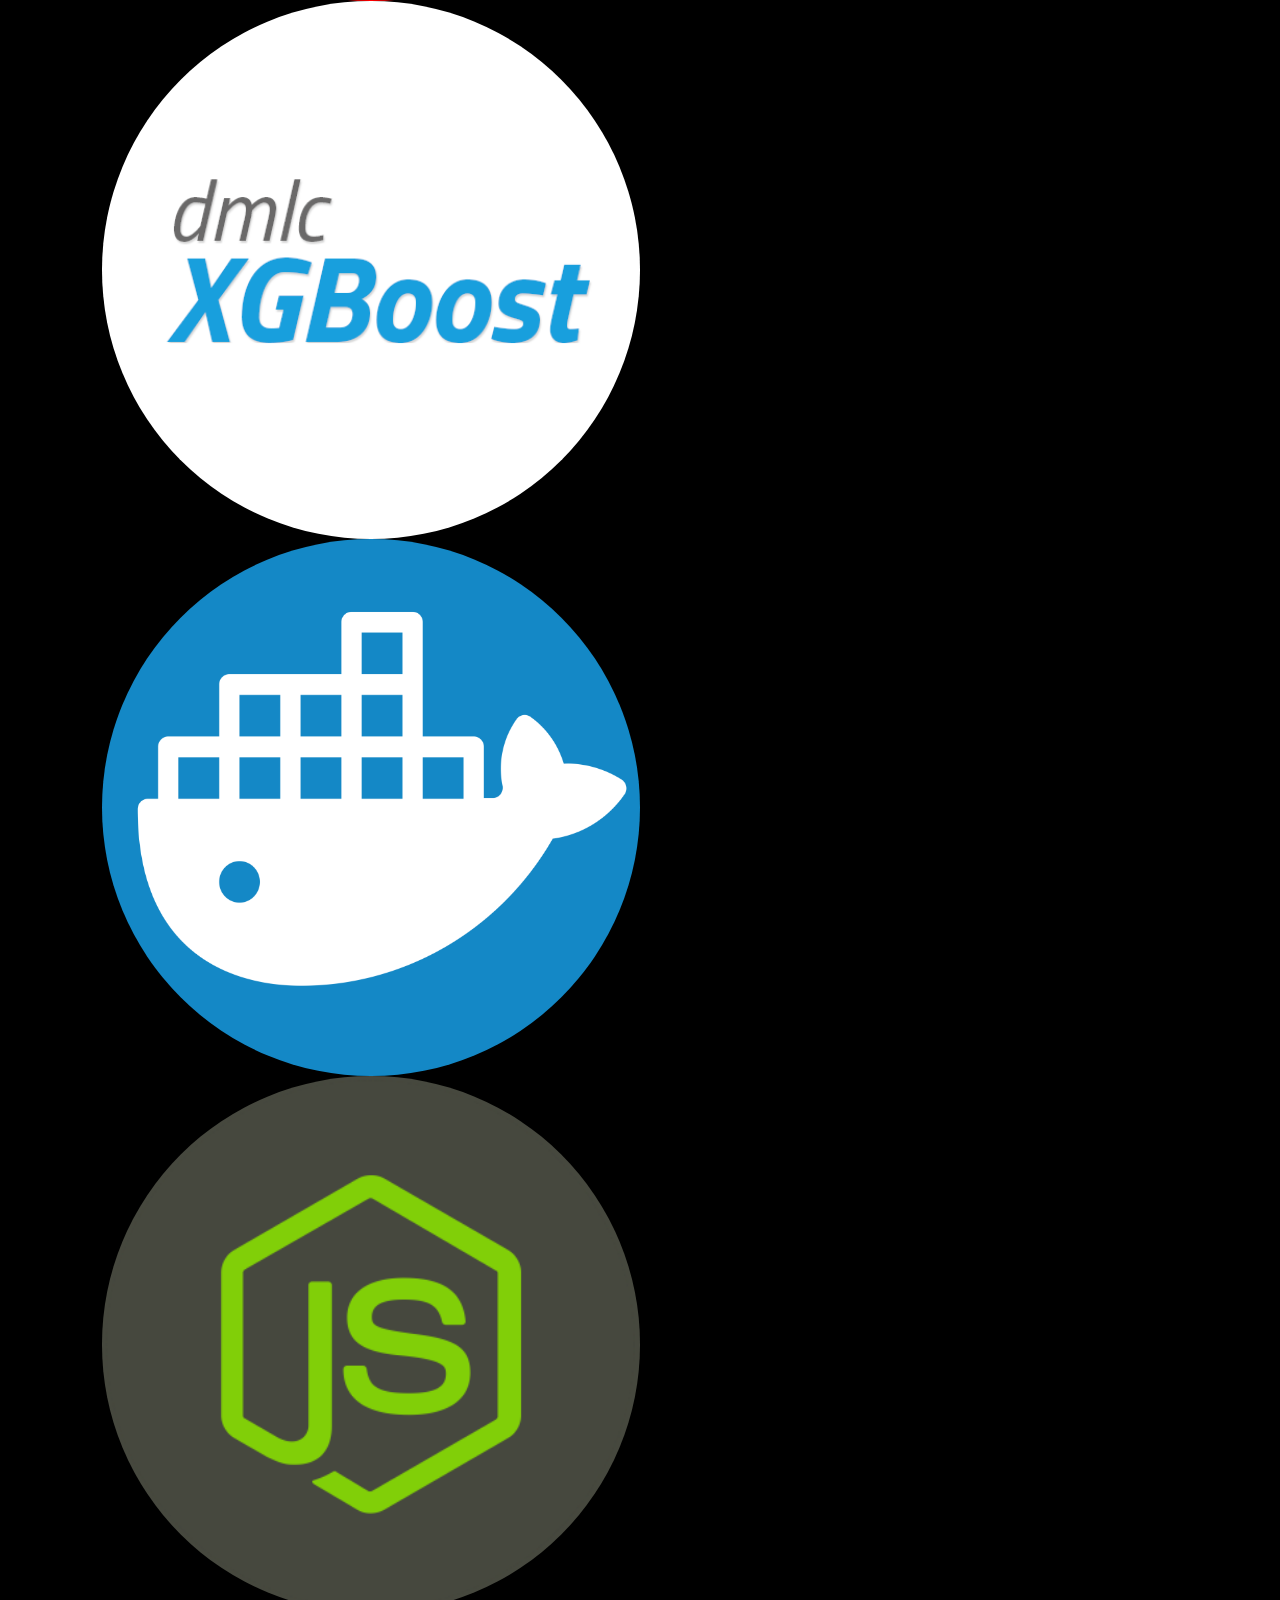
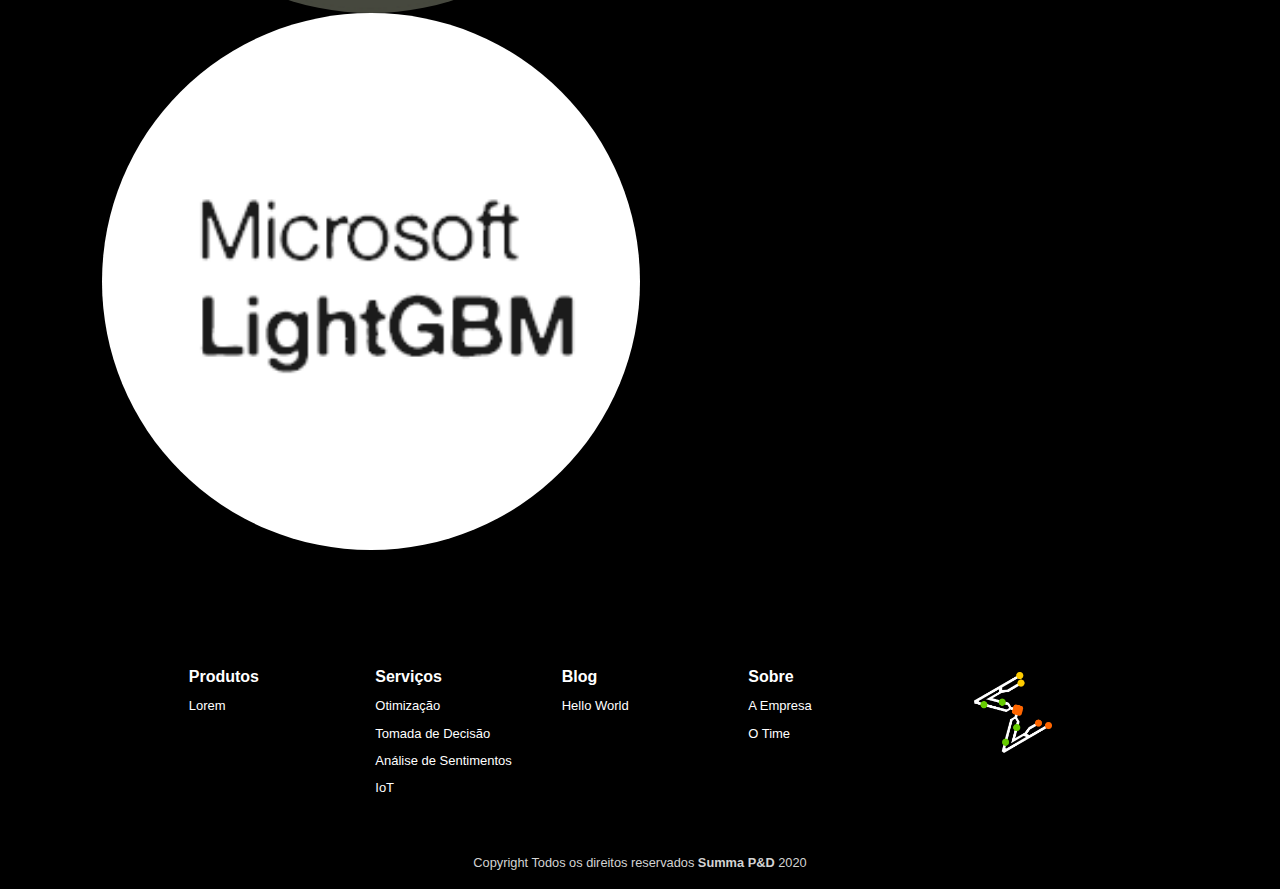
==== commit 11ea331e: "details" ====
--- a/index.html
+++ b/index.html
@@ -76,11 +76,19 @@
         }
 
         .git:hover {
-            color: #6cc644;
+            color: #6e5494;
         }
 
         .in:hover {
             color: #0077b5;
+        }
+
+        .twit:hover {
+            color: #1da1f2;
+        }
+
+        .med:hover {
+            color: #00ab6c;
         }
 
         #empresa-link:hover {
@@ -118,7 +126,11 @@
         }
 
         .bg-opac {
-            background-color: rgba(52, 58, 64, 0.5);
+            /*background-color: rgba(52, 58, 64, 0.5);*/
+            background-color: #000;
+            background-image: url('img/summaBackground.png');
+            background-position: center;
+            border-radius: 0.5em;
         }
 
         /* width */
@@ -212,8 +224,8 @@
         <div class="container" style="border-radius: 5px; padding: 3%; background-color: rgba(0, 0, 0, 0.75 );">
             <div class="row">
                 <div class="mx-auto" id="hOne" style="width: 70%; ">
-                    <h1 class="agency">Seu negócio, nossas soluções</h1>
-                    <div style="border-bottom: 2px solid; width: 80%; margin-bottom: 3%; margin-top: 3%;"></div>
+                    <h1 class="agency white">Seu negócio, nossas soluções</h1>
+                    <div style="border-bottom: 2px solid; width: 80%; margin-bottom: 3%; margin-top: 3%;" class="white"></div>
                     <p>Lorem ipsum dolor sit amet, consectetur adipiscing elit, sed do eiusmod tempor incididunt ut
                         labore
                         et
@@ -223,7 +235,7 @@
                         dolore eu
                         fugiat nulla pariatur. Excepteur sint occaecat cupidatat non proident, sunt in culpa qui officia
                         deserunt mollit anim id est laborum.</p>
-                    <button id="openContact" onclick="openContact()" class="btn btn-outline-light">Conheça!</button>
+                    <button id="openContact" onclick="openContact()" class="btn btn-outline-light white">Conheça!</button>
                     <textarea class="form-control" id="txtArea"
                         style="background-color: rgba(48, 41, 41, 0.342); color: #f1f1f1; display: none;"
                         placeholder="Conte como podemos ajudar seu negócio!" autofocus> </textarea>
@@ -236,7 +248,7 @@
         <div class="sp"></div>
         <div class="sp"></div>
         <div class="text-center">
-            <a href="javascript:arrowScroll();" id="arrow-link"><i id="arrow" class="fas fa-angle-down vert-move shw"
+            <a href="javascript:arrowScroll();" id="arrow-link" class="white"><i id="arrow" class="fas fa-angle-down vert-move shw"
                     style="font-size: 300%"></i></a>
         </div>
     </div>
@@ -249,29 +261,29 @@
         </div>
         <div class="row">
             <div class="col">
-                <div class="card card-l mx-auto text-white bg-opac mb-3" style="width: 20rem;">
+                <div class="card card-l mx-auto bg-opac mb-3" style="width: 20rem;">
                     <img src="img/rafael.jpg" class="card-img-top rounded" alt="Rafael Machado">
                     <div class="card-body">
-                        <h5 class="card-title">Rafael Machado</h5>
+                        <h5 class="card-title social white">Rafael Machado</h5>
                         <p class="card-text">Pesquisador e Desenvolvedor.<br>Bacharel em Ciência da Computação pela Universidade Federal de Alfenas.</p>
-                        <a href="https://github.com/machadorafa" class="git"><i class="fab fa-github"
+                        <a href="https://github.com/machadorafa" class="social git white"><i class="fab fa-github"
                                 style="margin-right: 5%;"></i></a>
-                        <a href="https://www.linkedin.com/in/machadorafa/" class="in"><i
+                        <a href="https://www.linkedin.com/in/machadorafa/" class="social in white"><i
                                 class="fab fa-linkedin-in"></i></a>
                     </div>
                 </div>
             </div>
             <div class="col">
-                <div class="card card-r mx-auto text-white bg-opac mb-3" style="width: 20rem;">
+                <div class="card card-r mx-auto bg-opac mb-3" style="width: 20rem;">
                     <img src="img/bruno.jpg" class="card-img-top rounded" alt="Bruno Vilela">
                     <div class="card-body">
-                        <h5 class="card-title">Bruno Vilela</h5>
+                        <h5 class="card-title social white">Bruno Vilela</h5>
                         <p class="card-text">Some quick example text to build on the card title and make up the bulk of
                             the
                             card's content.</p>
-                        <a href="https://github.com/vilelabruno" class="git"><i class="fab fa-github git"
+                        <a href="https://github.com/vilelabruno" class="social git white"><i class="fab fa-github git"
                                 style="margin-right: 5%;"></i></a>
-                        <a href="https://www.linkedin.com/in/vilelabruno00/" class="in"><i
+                        <a href="https://www.linkedin.com/in/vilelabruno00/" class="social in white"><i
                                 class="fab fa-linkedin-in in"></i></a>
                     </div>
                 </div>
@@ -301,9 +313,9 @@
         <div class="row">
             <ul class="list-unstyled">
                 <li class="media media-l bg-opac">
-                    <i class="fas fa-chart-line do-icon mr-3"></i>
+                    <i class="fas fa-chart-line do-icon mr-3 white"></i>
                     <div class="media-body">
-                        <h5 class="mt-0 mb-2">Otimização</h5>
+                        <h5 class="mt-0 mb-2 white">Otimização</h5>
                         Cras sit amet nibh libero, in gravida nulla. Nulla vel metus scelerisque ante sollicitudin. Cras
                         purus odio, vestibulum in vulputate at, tempus viverra turpis. Fusce condimentum nunc ac nisi
                         vulputate fringilla. Donec lacinia congue felis in faucibus.
@@ -312,18 +324,18 @@
 
                 <li class="media media-r bg-opac my-5">
                     <div class="media-body text-right">
-                        <h5 class="mt-0 mb-2">Tomada de Decisão</h5>
+                        <h5 class="mt-0 mb-2 white">Tomada de Decisão</h5>
                         Cras sit amet nibh libero, in gravida nulla. Nulla vel metus scelerisque ante sollicitudin. Cras
                         purus odio, vestibulum in vulputate at, tempus viverra turpis. Fusce condimentum nunc ac nisi
                         vulputate fringilla. Donec lacinia congue felis in faucibus.
                     </div>
-                    <i class="fas fa-balance-scale-right do-icon ml-3"></i>
+                    <i class="fas fa-balance-scale-right do-icon ml-3 white"></i>
                 </li>
 
                 <li class="media media-l bg-opac">
-                    <i class="far fa-smile-beam do-icon mr-3"></i>
+                    <i class="far fa-smile-beam do-icon mr-3 white"></i>
                     <div class="media-body">
-                        <h5 class="mt-0 mb-2">Análise de Sentimentos</h5>
+                        <h5 class="mt-0 mb-2 white">Análise de Sentimentos</h5>
                         Cras sit amet nibh libero, in gravida nulla. Nulla vel metus scelerisque ante sollicitudin. Cras
                         purus odio, vestibulum in vulputate at, tempus viverra turpis. Fusce condimentum nunc ac nisi
                         vulputate fringilla. Donec lacinia congue felis in faucibus.
@@ -332,12 +344,12 @@
 
                 <li class="media media-r bg-opac my-5">
                     <div class="media-body text-right">
-                        <h5 class="mt-0 mb-2">IoT</h5>
+                        <h5 class="mt-0 mb-2 white">IoT</h5>
                         Cras sit amet nibh libero, in gravida nulla. Nulla vel metus scelerisque ante sollicitudin. Cras
                         purus odio, vestibulum in vulputate at, tempus viverra turpis. Fusce condimentum nunc ac nisi
                         vulputate fringilla. Donec lacinia congue felis in faucibus.
                     </div>
-                    <i class="fas fa-wifi do-icon ml-3"></i>
+                    <i class="fas fa-wifi do-icon ml-3 white"></i>
                 </li>
             </ul>
         </div>
@@ -396,70 +408,52 @@
     </div>
     <!-- TECH END -->
 
-    <!--
-    <div class="sp"></div>
-    <div class="sp"></div>
-    <div class="sp"></div>
-    <div class="sp"></div>
-    <div class="sp"></div>
-    <div class="sp"></div>
-    <div class="sp"></div>
-    <div class="sp"></div>
-    <div class="sp"></div>
-    <div class="sp"></div>
-    <div class="sp"></div>
-    <div class="sp"></div>
-    <div class="sp"></div>
-    <div class="sp"></div>
-    <div class="sp"></div>
-    <div class="sp"></div>
-    <div class="sp"></div>
-    <div class="sp"></div>
-    <div class="sp"></div>
-    <div class="sp"></div>
-    -->
-
     <!-- FOOTER INIT -->
     <div id="footer">
-        <div class="container text-center">
-            <div class="row row-cols-5" style="padding: 5%;">
+        <div class="container">
+            <div class="row row-cols-5" style="margin: 8%; margin-bottom: 5%;">
                 <div class="col">
                     <div class="titleFooter">Produtos</div>
-                    <div class="itensFooter">lorem</div>
-                    <div class="itensFooter">lorem</div>
-                    <div class="itensFooter">lorem</div>
+                    <div class="itensFooter"><a href="">Lorem</a></div>
                 </div>
                 <div class="col">
                     <div class="titleFooter">Serviços</div>
-                    <div class="itensFooter">lorem</div>
-                    <div class="itensFooter">lorem</div>
-                    <div class="itensFooter">lorem</div>
+                    <div class="itensFooter"><a href="">Otimização</a></div>
+                    <div class="itensFooter"><a href="">Tomada de Decisão</a></div>
+                    <div class="itensFooter"><a href="">Análise de Sentimentos</a></div>
+                    <div class="itensFooter"><a href="">IoT</a></div>
                 </div>
                 <div class="col">
-                    <div class="titleFooter">Publicações</div>
-                    <div class="itensFooter">lorem</div>
-                    <div class="itensFooter">lorem</div>
-                    <div class="itensFooter">lorem</div>
+                    <div class="titleFooter">Blog</div>
+                    <div class="itensFooter"><a href="https://medium.com/@summared/hello-world-27c147f76f69">Hello World</a></div>
                 </div>
                 <div class="col">
                     <div class="titleFooter">Sobre</div>
-                    <div class="itensFooter">lorem</div>
-                    <div class="itensFooter">lorem</div>
-                    <div class="itensFooter">lorem</div>
-                </div>
-                <div class="col social">
+                    <div class="itensFooter"><a href="">A Empresa</a></div>
+                    <div class="itensFooter"><a href="">O Time</a></div>
+                </div>
+                <div class="col social text-center">
                     <div>
                         <img src="img/summaLogoWhite.png">
                     </div>
-                    <div>
-                        <i class="fab fa-twitter"></i>
-                        <i class="fab fa-linkedin-in ml-4 mr-4"></i>
-                        <i class="fab fa-github"></i>
-                    </div>
-                </div>
-            </div>
-
-            <div class="copyright">
+                    <div class="row row-cols-4">
+                        <div class="col">
+                            <a href="https://twitter.com/SummaPeD" class="twit"><i class="fab fa-twitter"></i></a>
+                        </div>
+                        <div class="col">
+                            <a href="https://www.linkedin.com/company/summared" class="in"><i class="fab fa-linkedin-in"></i></a>
+                        </div>
+                        <div class="col">
+                            <a href="https://medium.com/@summared" class="med"><i class="fab fa-medium-m"></i></a>
+                        </div>
+                        <div class="col">
+                            <a href="https://github.com/summa-ped" class="git"><i class="fab fa-github"></i></a>
+                        </div>
+                    </div>
+                </div>
+            </div>
+
+            <div class="copyright text-center">
                 <p>Copyright <i class="far fa-copyright"></i> Todos os direitos reservados <b
                         style="font-weight: 800!important;">Summa P&D</b> 2020</p>
             </div>
--- a/css/styles.css
+++ b/css/styles.css
@@ -5,6 +5,10 @@
 
 a{
     text-decoration: none;
+    color: white;
+}
+
+a:hover {
     color: white;
 }
 
@@ -64,12 +68,13 @@
 }
 
 .font-light {
-    color: lightgray !important;
+    color: lightgray;
     font-family: 'Fira Code', sans-serif;
     font-weight: 300;
 }
 
 .title {
+    color: white;
     margin-top: 8%;
     margin-bottom: 8%;
     font-family: 'Agency FB', 'Fira Code', sans-serif !important;
@@ -111,7 +116,38 @@
     border-radius: 50%;
 }
 
+.social {
+    font-size: x-large; 
+}
 
+.social > div > img {
+    width: 70%;
+    padding: 10%;
+    padding-top: 5%;
+    padding-bottom: 20%;
+}
+
+.titleFooter {
+    color: white;
+    font-weight: 800!important;
+}
+
+.itensFooter {
+    font-size: small;
+}
+
+.copyright {
+    font-size: 0.8em;
+    cursor: default;
+    -webkit-user-select: none; /* Safari */        
+    -moz-user-select: none; /* Firefox */
+    -ms-user-select: none; /* IE10+/Edge */
+    user-select: none; /* Standard */
+}
+
+.white {
+    color: white;
+}
 
 /*
 .summa {
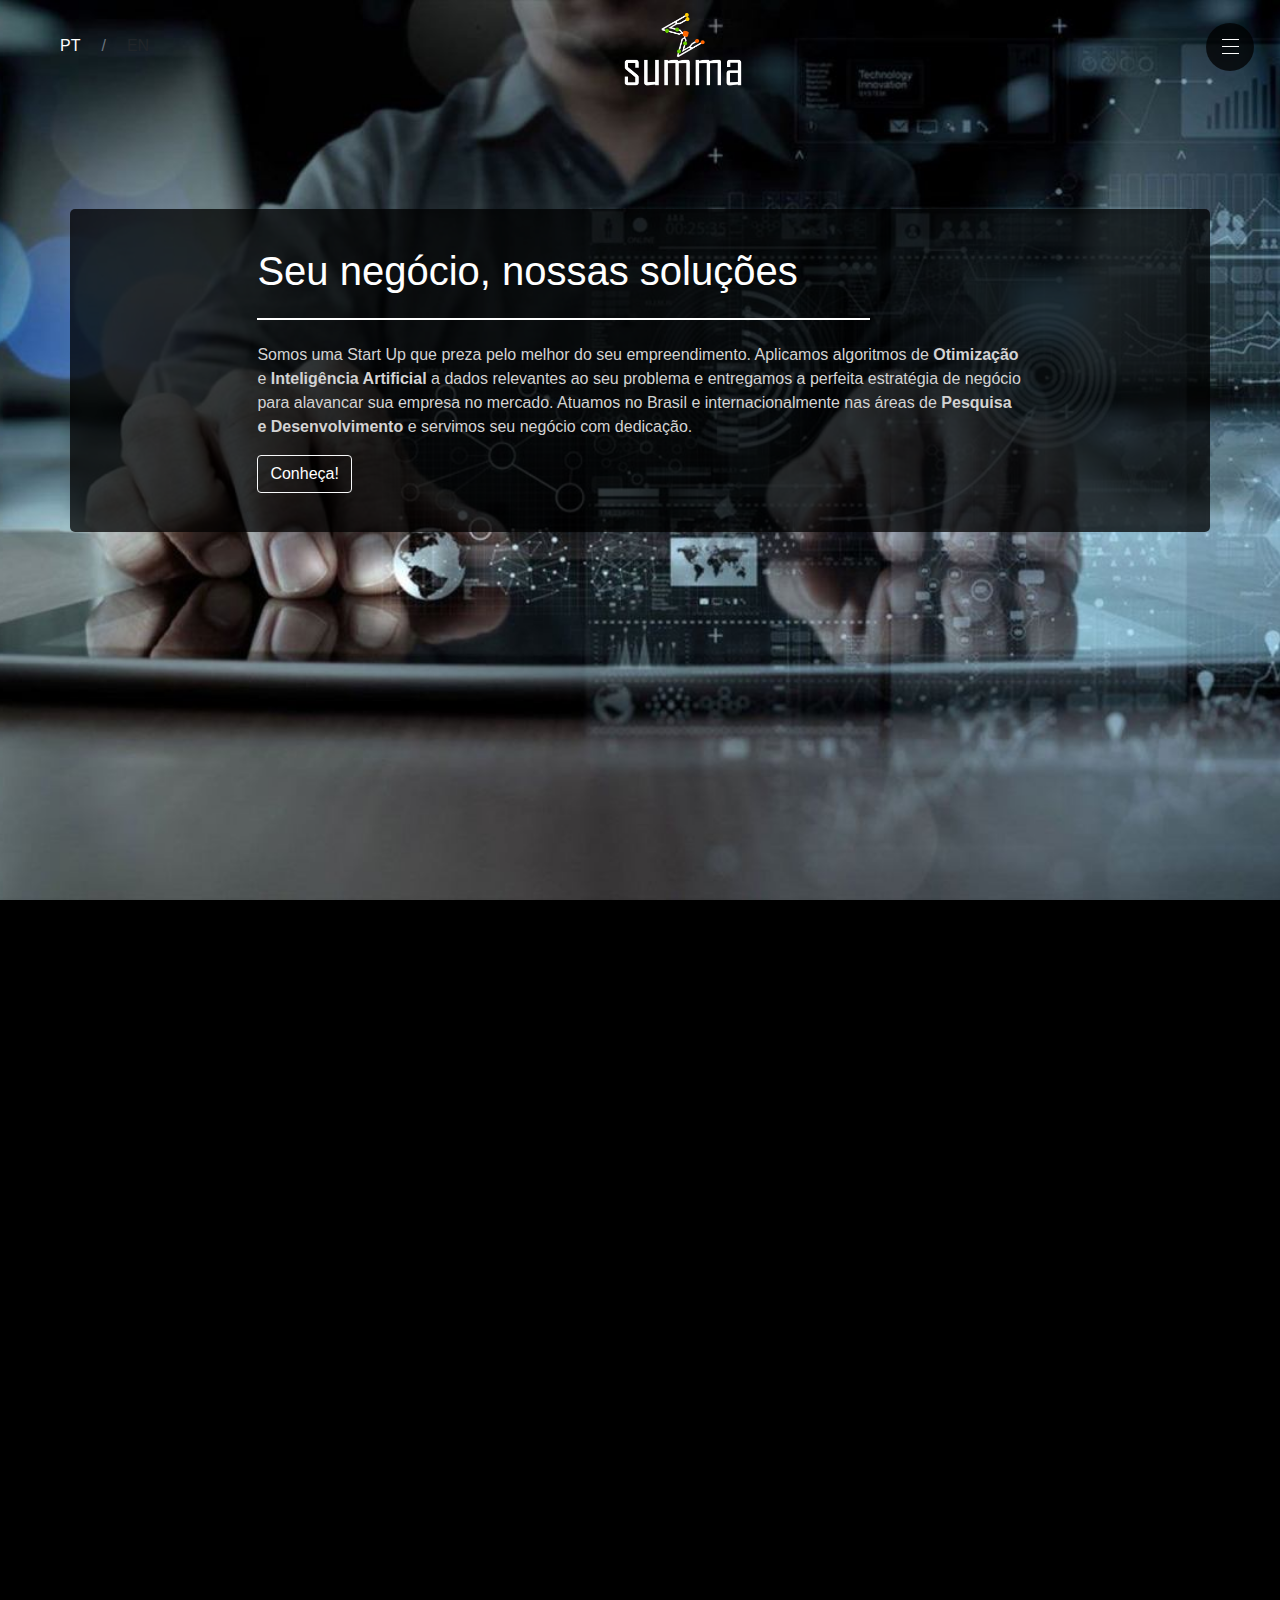
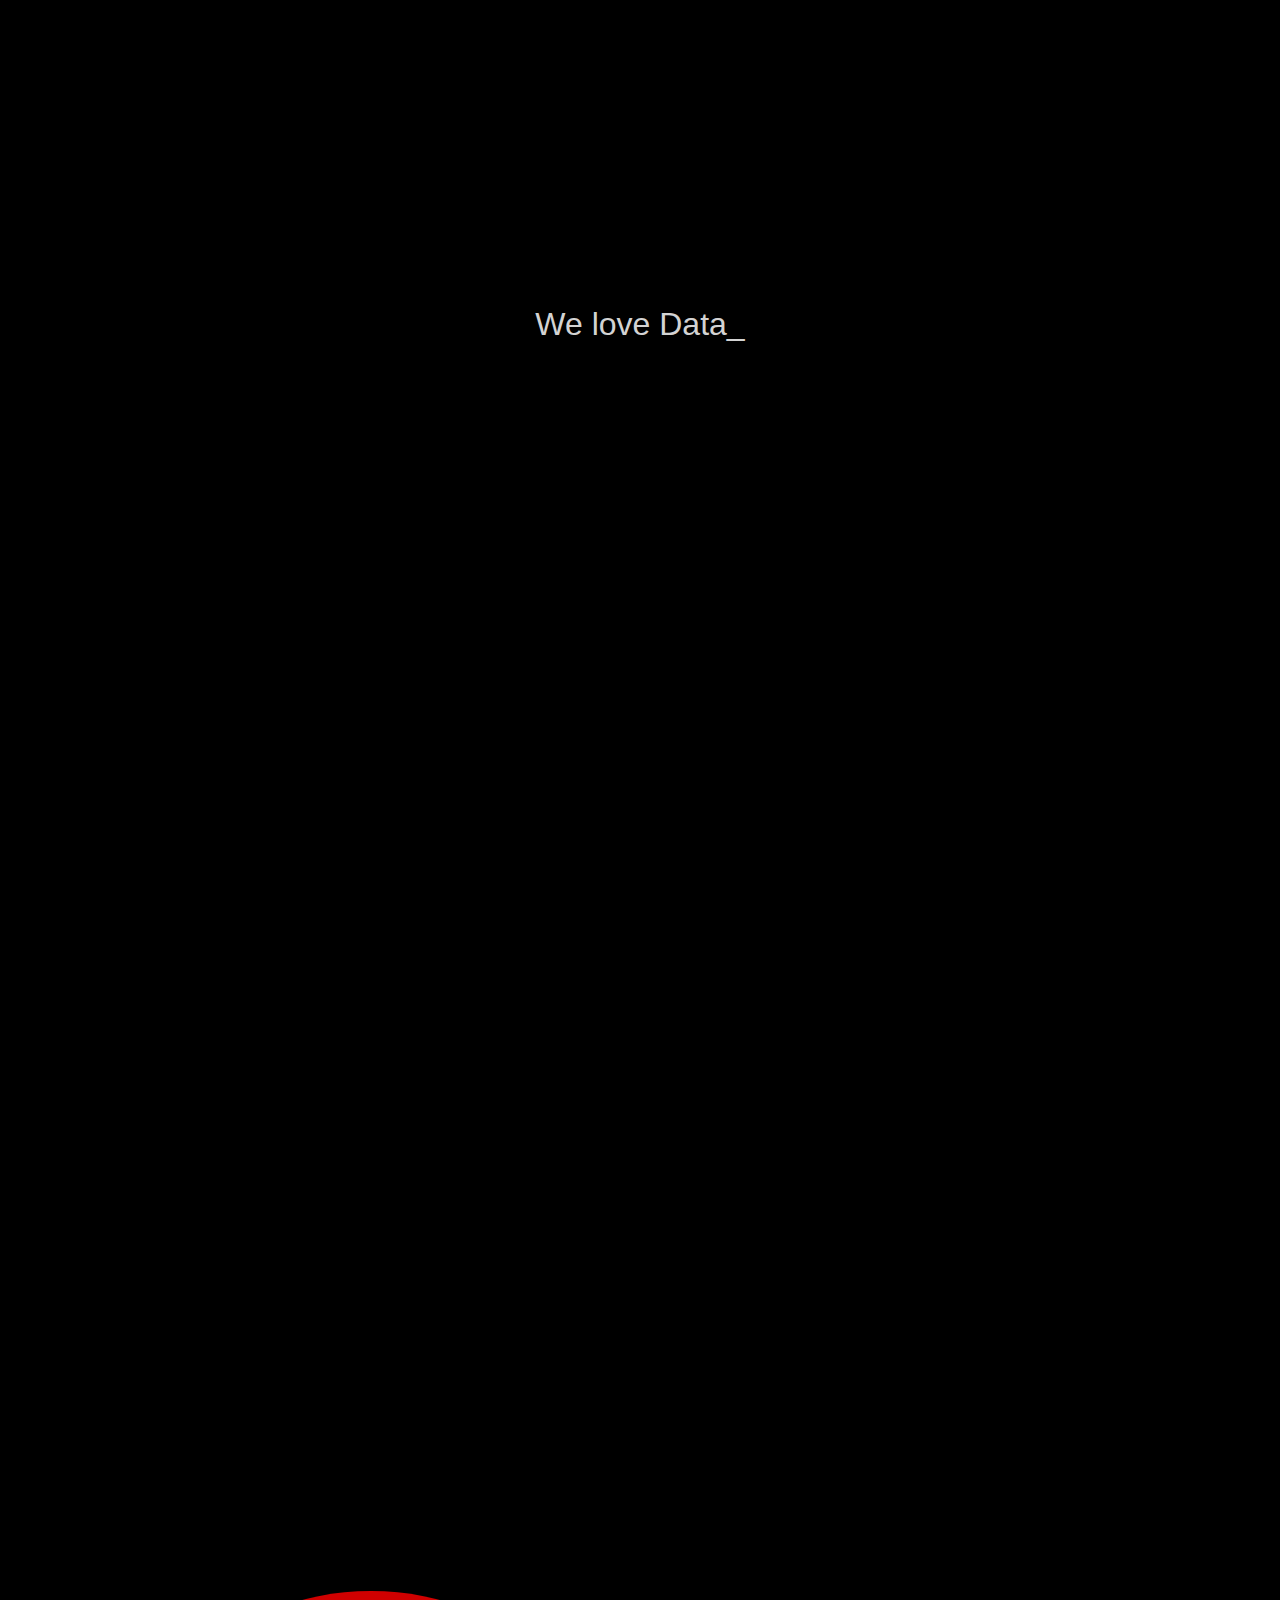
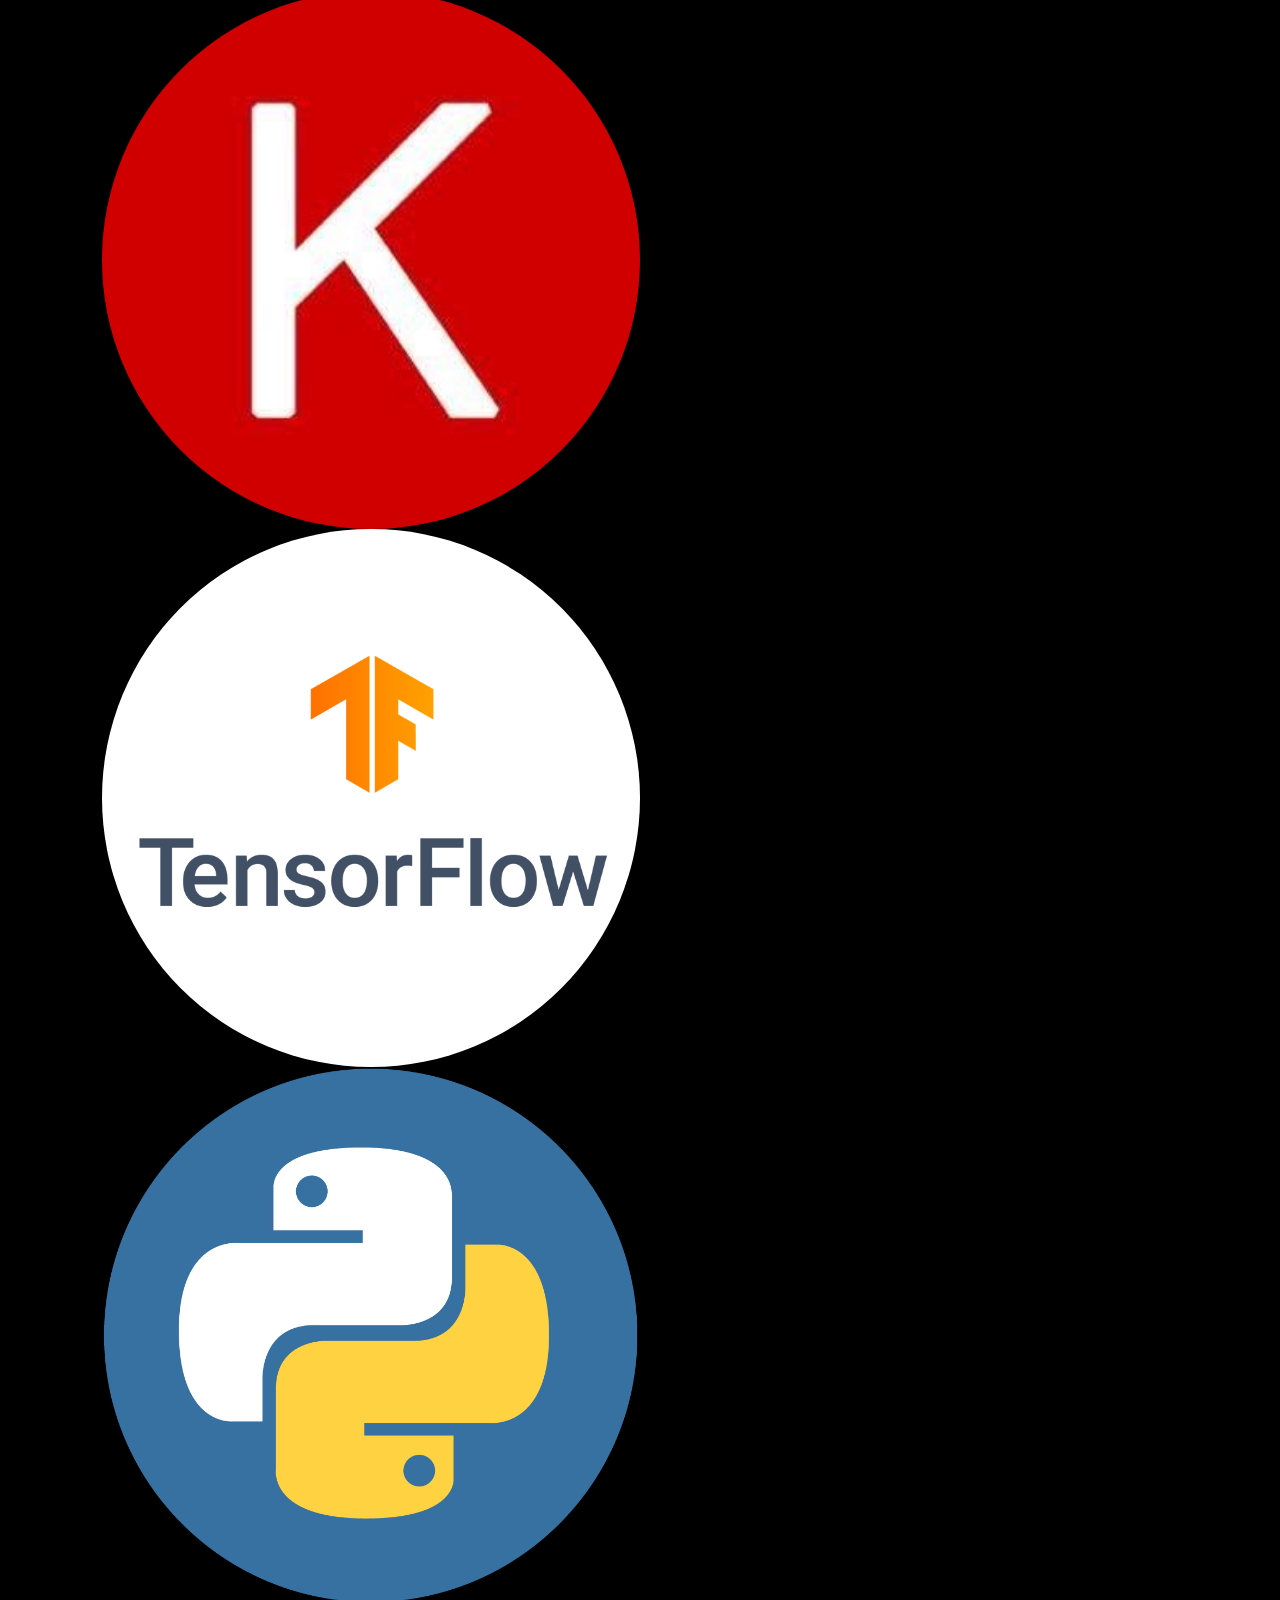
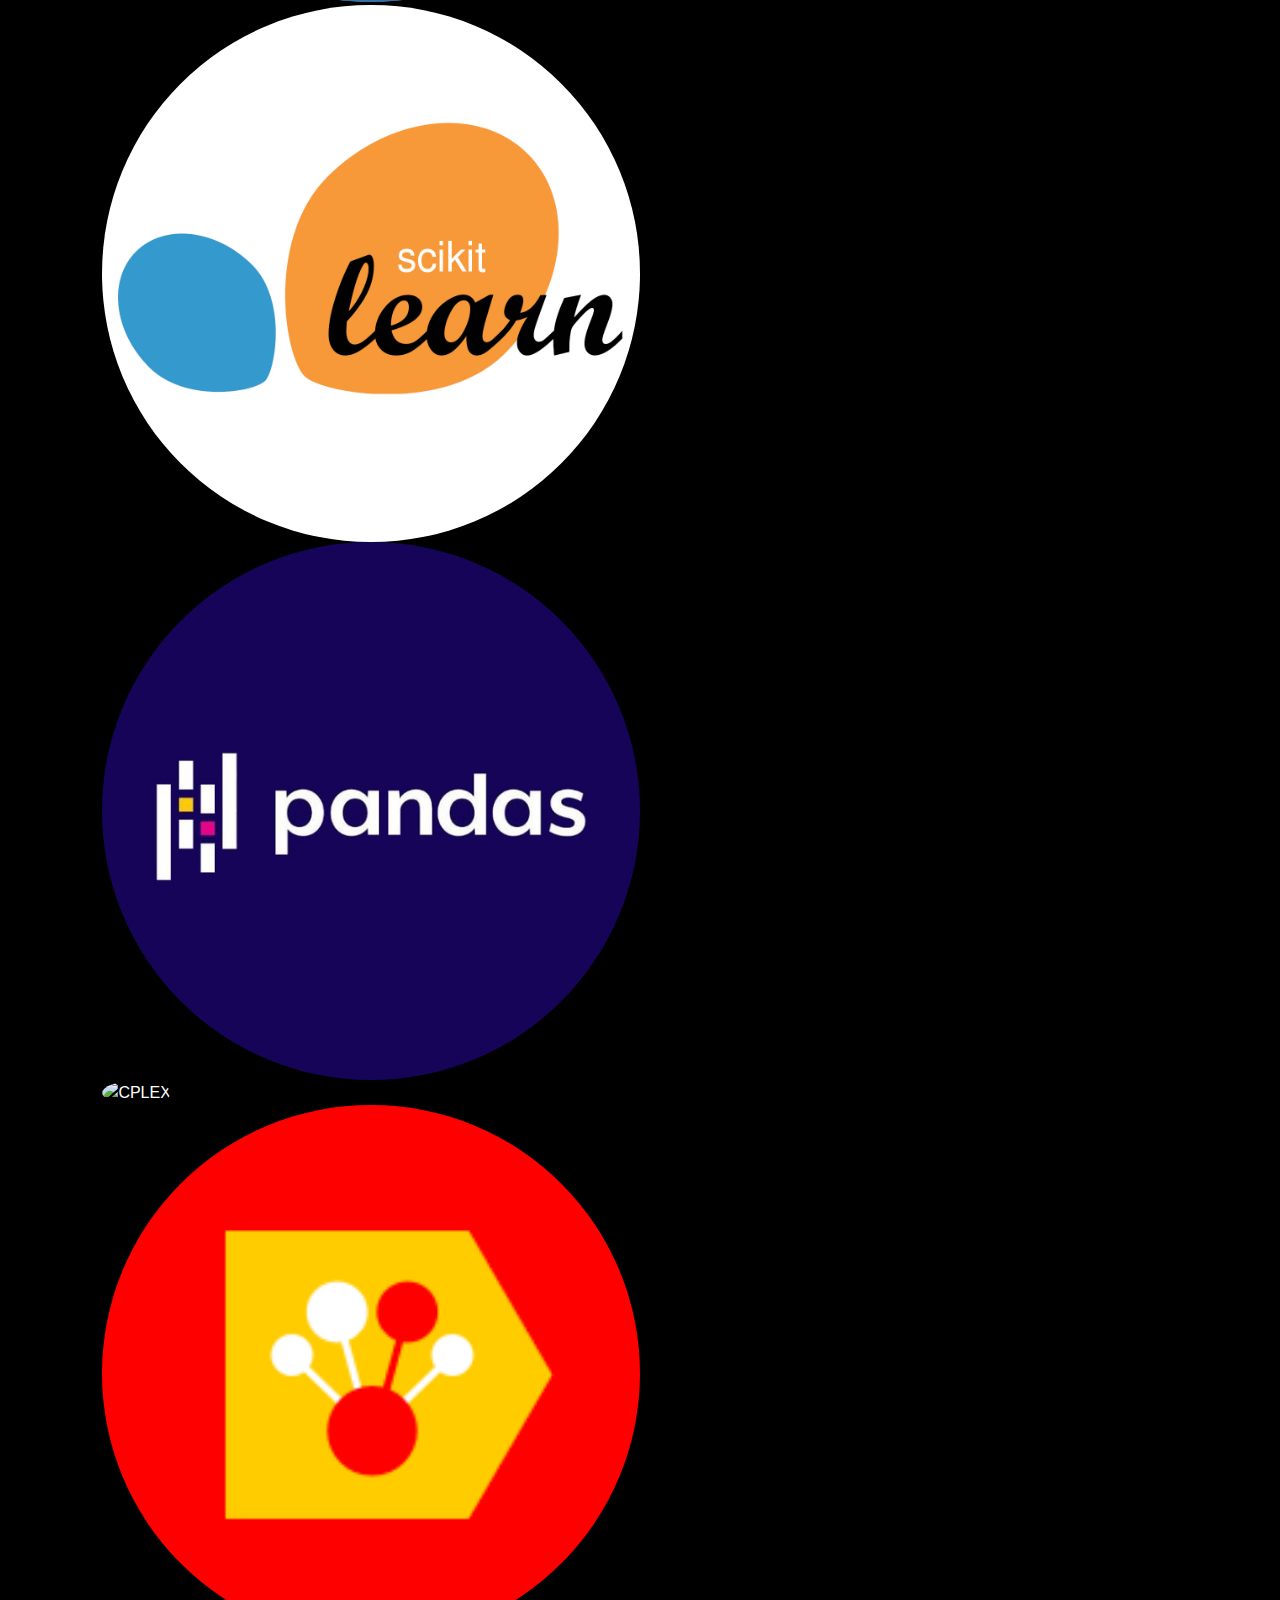
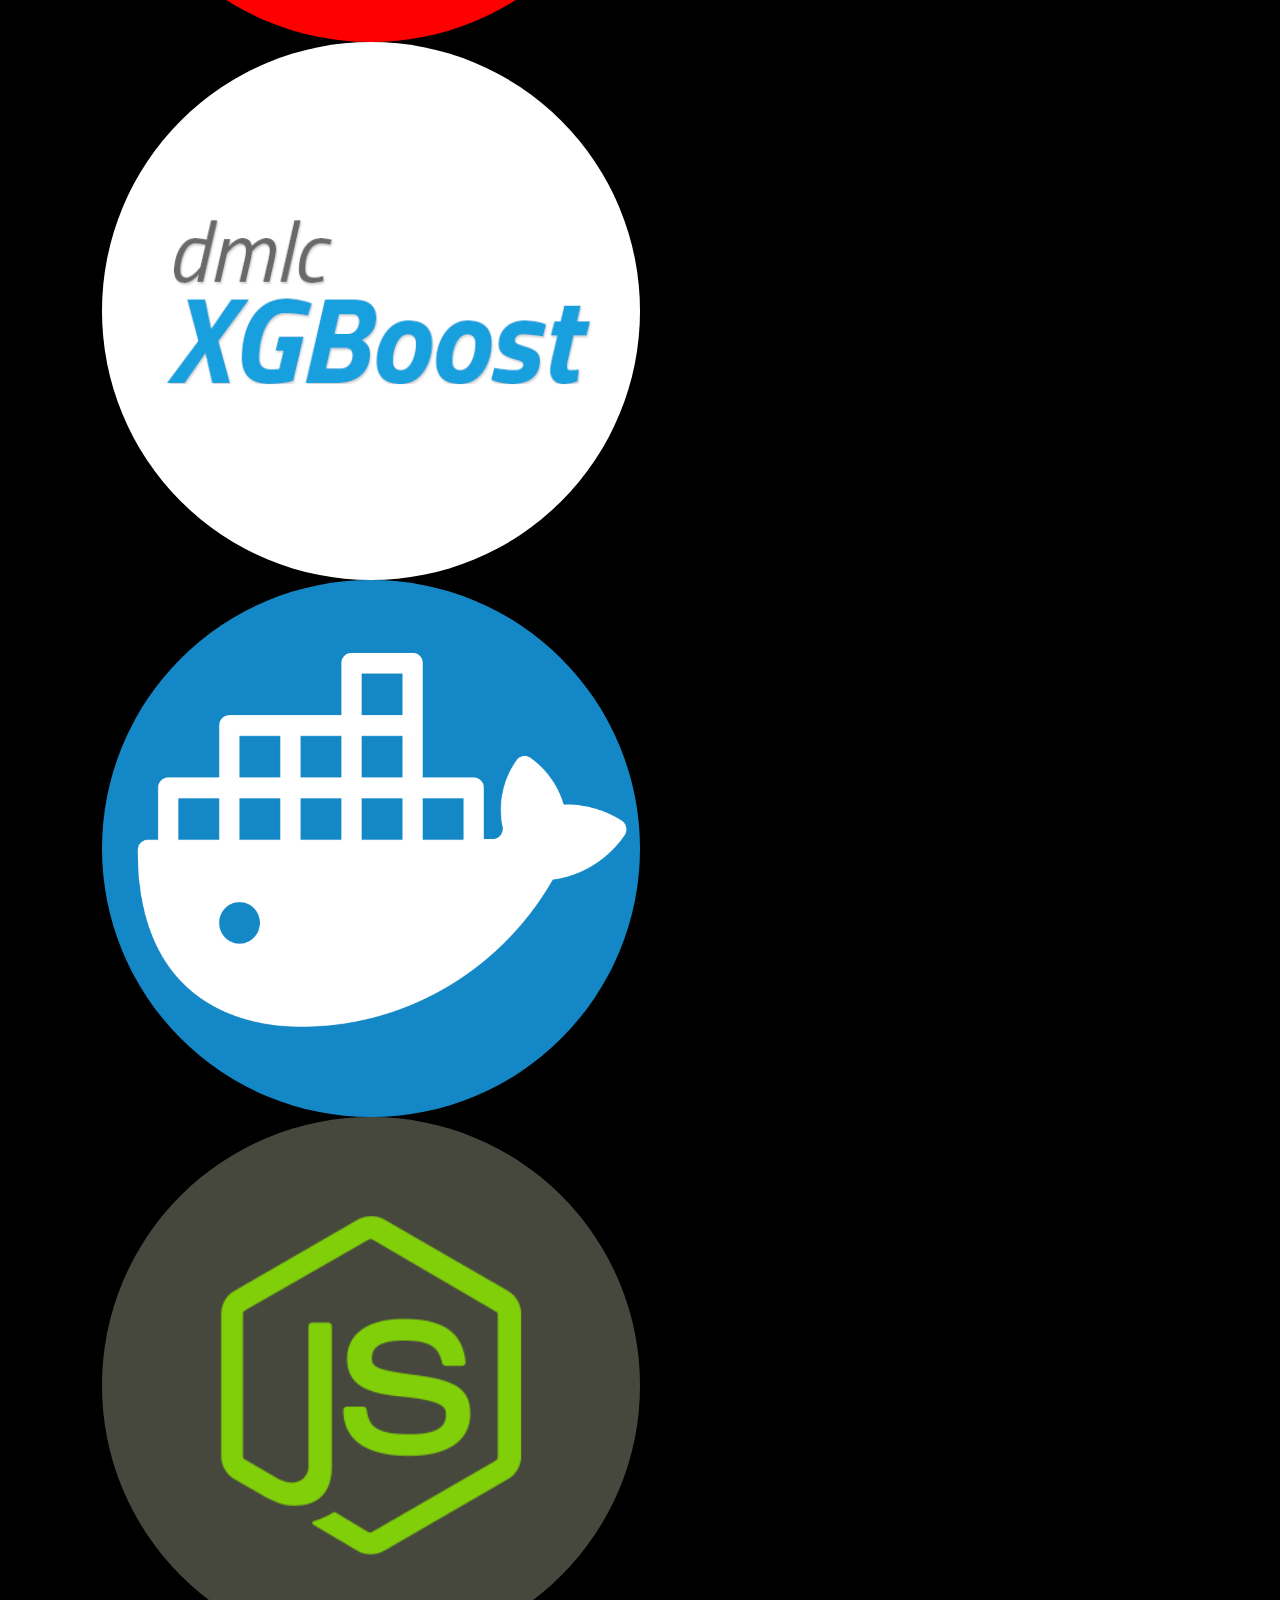
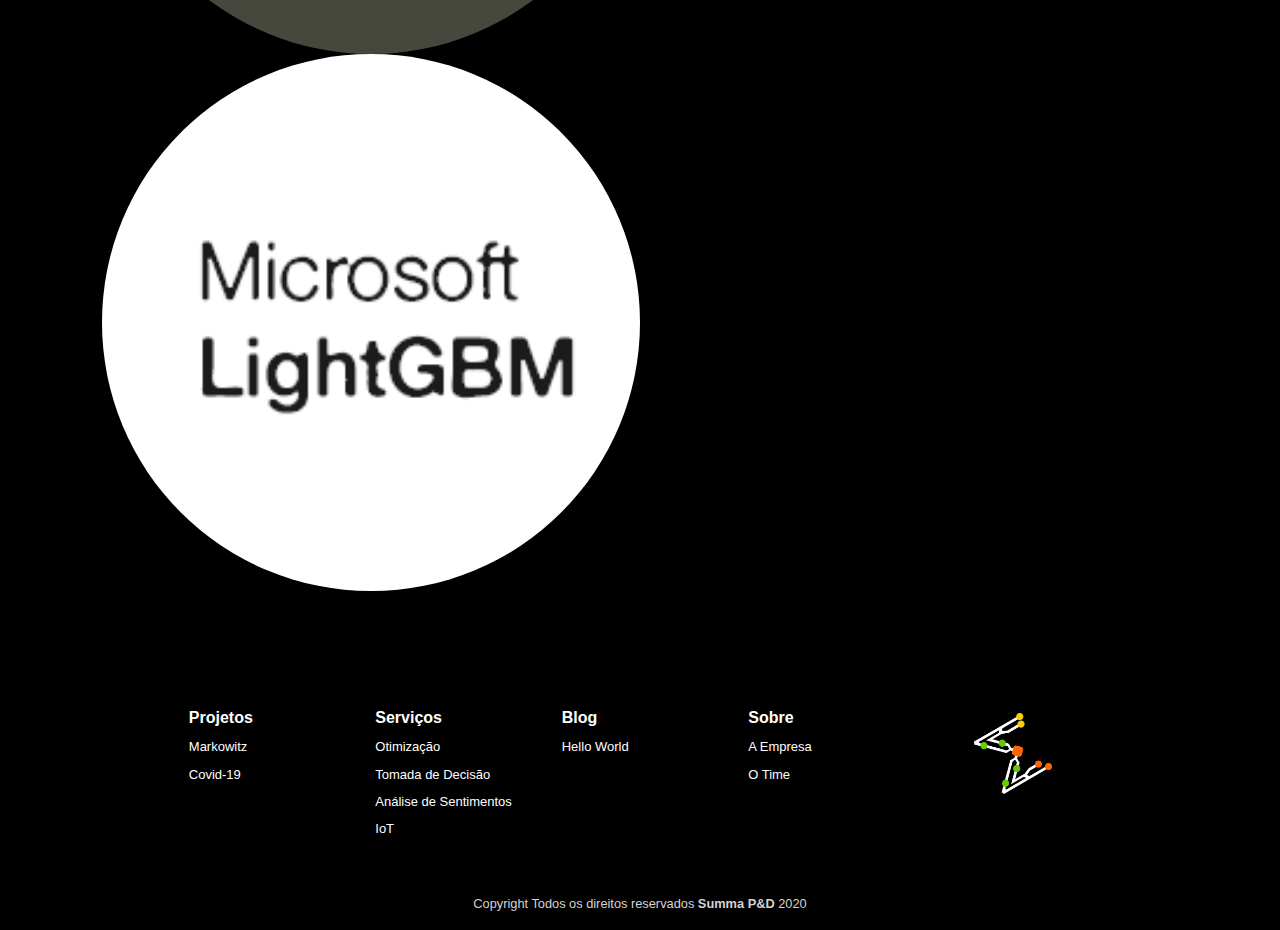
==== commit ad29e578: "content" ====
--- a/index.html
+++ b/index.html
@@ -107,7 +107,7 @@
         .media {
             opacity: 0;
             transition: all 0.5s ease-in;
-            padding: 1.2%;
+            padding: 2%;
             border-radius: 3px;
         }
 
@@ -173,14 +173,16 @@
         <!-- NAVBAR -->
         <div class="menuHid">
             <div class="sp"></div>
-
             <div class="sp"></div>
 
-            <ul class="list-group" style="font-size: xx-large;">
-                <li id="li1" style="display: none;" class="list-group-item">Home</li>
-                <li id="li2" style="display: none;" class="list-group-item">Nossas Soluções</li>
-                <li id="li3" style="display: none;" class="list-group-item">A Empresa</li>
-                <li id="li4" style="display: none;" class="list-group-item">Blog</li>
+            <ul class="list-group menu-items" style="font-size: xx-large;">
+                <li id="li1" style="display: none;" class="list-group-item"><a href="https://summard.github.io">Home</a></li>
+                <li id="li4" style="display: none;" class="list-group-item"><a href="company.html">A Empresa</a></li>
+                <li id="li5" style="display: none;" class="list-group-item"><a href="team.html">O Time</a></li>
+                <li id="li3" style="display: none;" class="list-group-item"><a href="">Serviços</a></li>
+                <li id="li2" style="display: none;" class="list-group-item"><a href="">Soluções</a></li>
+                <li id="li6" style="display: none;" class="list-group-item"><a href="">Contato</a></li>
+                <li id="li7" style="display: none;" class="list-group-item"><a href="https://medium.com/@summard">Blog</a></li>
             </ul>
         </div>
         <div id="navbar" class="container-fluid">
@@ -226,19 +228,16 @@
                 <div class="mx-auto" id="hOne" style="width: 70%; ">
                     <h1 class="agency white">Seu negócio, nossas soluções</h1>
                     <div style="border-bottom: 2px solid; width: 80%; margin-bottom: 3%; margin-top: 3%;" class="white"></div>
-                    <p>Lorem ipsum dolor sit amet, consectetur adipiscing elit, sed do eiusmod tempor incididunt ut
-                        labore
-                        et
-                        dolore magna aliqua. Ut enim ad minim veniam, quis nostrud exercitation ullamco laboris nisi ut
-                        aliquip
-                        ex ea commodo consequat. Duis aute irure dolor in reprehenderit in voluptate velit esse cillum
-                        dolore eu
-                        fugiat nulla pariatur. Excepteur sint occaecat cupidatat non proident, sunt in culpa qui officia
-                        deserunt mollit anim id est laborum.</p>
+                    <p>Somos uma Start Up que preza pelo melhor do seu empreendimento. Aplicamos algoritmos de
+                        <b style="font-weight: 800!important;">Otimização</b> e <b style="font-weight: 800!important;">Inteligência Artificial</b> 
+                        a dados relevantes ao seu problema e entregamos a perfeita estratégia de negócio para alavancar 
+                        sua empresa no mercado. Atuamos no Brasil e internacionalmente nas áreas de 
+                        <b style="font-weight: 800!important;">Pesquisa e Desenvolvimento</b> e servimos seu negócio com dedicação.
+                    </p>
                     <button id="openContact" onclick="openContact()" class="btn btn-outline-light white">Conheça!</button>
                     <textarea class="form-control" id="txtArea"
-                        style="background-color: rgba(48, 41, 41, 0.342); color: #f1f1f1; display: none;"
-                        placeholder="Conte como podemos ajudar seu negócio!" autofocus> </textarea>
+                        style="background-color: rgba(48, 41, 41, 0.342); color: #f1f1f1; display: none; max-height: 4em;"
+                        placeholder="Conte como podemos ajudar seu negócio!" value="" autofocus></textarea>
                     <button onclick="sendMsg()" id="sendMsg" class="btn btn-outline-light"
                         style="margin-top: 5px; display: none;">Enviar</button>
                 </div>
@@ -262,10 +261,11 @@
         <div class="row">
             <div class="col">
                 <div class="card card-l mx-auto bg-opac mb-3" style="width: 20rem;">
-                    <img src="img/rafael.jpg" class="card-img-top rounded" alt="Rafael Machado">
+                    <a href=""><img src="img/rafael.jpg" class="card-img-top rounded" alt="Rafael Machado"></a>
                     <div class="card-body">
-                        <h5 class="card-title social white">Rafael Machado</h5>
-                        <p class="card-text">Pesquisador e Desenvolvedor.<br>Bacharel em Ciência da Computação pela Universidade Federal de Alfenas.</p>
+                        <a href=""><h5 class="card-title social white">Rafael Machado</h5></a>
+                        <p class="card-text">Pesquisador e Desenvolvedor.<br>
+                            Bacharel em Ciência da Computação pela Universidade Federal de Alfenas.</p>
                         <a href="https://github.com/machadorafa" class="social git white"><i class="fab fa-github"
                                 style="margin-right: 5%;"></i></a>
                         <a href="https://www.linkedin.com/in/machadorafa/" class="social in white"><i
@@ -275,12 +275,11 @@
             </div>
             <div class="col">
                 <div class="card card-r mx-auto bg-opac mb-3" style="width: 20rem;">
-                    <img src="img/bruno.jpg" class="card-img-top rounded" alt="Bruno Vilela">
+                    <a href=""><img src="img/bruno.jpg" class="card-img-top rounded" alt="Bruno Vilela"></a>
                     <div class="card-body">
-                        <h5 class="card-title social white">Bruno Vilela</h5>
-                        <p class="card-text">Some quick example text to build on the card title and make up the bulk of
-                            the
-                            card's content.</p>
+                        <a href=""><h5 class="card-title social white">Bruno Vilela</h5></a>
+                        <p class="card-text">Pesquisador e Desenvolvedor.<br>
+                            Bacharel em Ciência da Computação pela Universidade Federal de Alfenas.</p>
                         <a href="https://github.com/vilelabruno" class="social git white"><i class="fab fa-github git"
                                 style="margin-right: 5%;"></i></a>
                         <a href="https://www.linkedin.com/in/vilelabruno00/" class="social in white"><i
@@ -290,7 +289,7 @@
             </div>
         </div>
         <div class="row text-center title">
-            <a id="empresa-link" href="#" class="mx-auto">
+            <a id="empresa-link" href="company.html" class="mx-auto">
                 <h4 class="agency">A Empresa</h4>
             </a>
         </div>
@@ -313,43 +312,39 @@
         <div class="row">
             <ul class="list-unstyled">
                 <li class="media media-l bg-opac">
-                    <i class="fas fa-chart-line do-icon mr-3 white"></i>
+                    <a href=""><i class="fas fa-chart-line do-icon mr-4 white"></i></a>
                     <div class="media-body">
-                        <h5 class="mt-0 mb-2 white">Otimização</h5>
-                        Cras sit amet nibh libero, in gravida nulla. Nulla vel metus scelerisque ante sollicitudin. Cras
-                        purus odio, vestibulum in vulputate at, tempus viverra turpis. Fusce condimentum nunc ac nisi
-                        vulputate fringilla. Donec lacinia congue felis in faucibus.
+                        <a href=""><h5 class="mt-0 mb-2 white">Otimização</h5></a>
+                        Estudamos cada problema e suas variáveis e aplicamos algoritmos que maximizam os lucros 
+                        e minimizam os gastos do seu negócio de forma ótima.
                     </div>
                 </li>
 
                 <li class="media media-r bg-opac my-5">
                     <div class="media-body text-right">
-                        <h5 class="mt-0 mb-2 white">Tomada de Decisão</h5>
-                        Cras sit amet nibh libero, in gravida nulla. Nulla vel metus scelerisque ante sollicitudin. Cras
-                        purus odio, vestibulum in vulputate at, tempus viverra turpis. Fusce condimentum nunc ac nisi
-                        vulputate fringilla. Donec lacinia congue felis in faucibus.
-                    </div>
-                    <i class="fas fa-balance-scale-right do-icon ml-3 white"></i>
+                        <a href=""><h5 class="mt-0 mb-2 white">Tomada de Decisão</h5></a>
+                        Analisamos os dados de sua empresa e utilizamos ferramentas de inteligência artificial
+                        para decidir o melhor caminho que seu negócio pode tomar para crescer no mercado.
+                    </div>
+                    <a href=""><i class="fas fa-balance-scale-right do-icon ml-4 white"></i></a>
                 </li>
 
                 <li class="media media-l bg-opac">
-                    <i class="far fa-smile-beam do-icon mr-3 white"></i>
+                    <a href=""><i class="far fa-smile-beam do-icon mr-4 white"></i></a>
                     <div class="media-body">
-                        <h5 class="mt-0 mb-2 white">Análise de Sentimentos</h5>
-                        Cras sit amet nibh libero, in gravida nulla. Nulla vel metus scelerisque ante sollicitudin. Cras
-                        purus odio, vestibulum in vulputate at, tempus viverra turpis. Fusce condimentum nunc ac nisi
-                        vulputate fringilla. Donec lacinia congue felis in faucibus.
+                        <a href=""><h5 class="mt-0 mb-2 white">Análise de Sentimentos</h5></a>
+                        Usamos linguística computacional para quantificar e estudar informações qualitativas a fim
+                        de abstrair notícias relevantes ao seu negócio e auxiliar tomadas de decisão.
                     </div>
                 </li>
 
                 <li class="media media-r bg-opac my-5">
                     <div class="media-body text-right">
-                        <h5 class="mt-0 mb-2 white">IoT</h5>
-                        Cras sit amet nibh libero, in gravida nulla. Nulla vel metus scelerisque ante sollicitudin. Cras
-                        purus odio, vestibulum in vulputate at, tempus viverra turpis. Fusce condimentum nunc ac nisi
-                        vulputate fringilla. Donec lacinia congue felis in faucibus.
-                    </div>
-                    <i class="fas fa-wifi do-icon ml-3 white"></i>
+                        <a href=""><h5 class="mt-0 mb-2 white">Internet das Coisas</h5></a>
+                        Integramos diferentes sistemas e dispositivos à internet para um melhor sensoriamento e
+                        intercomunicação de dados para auxiliar tomadas de decisão.
+                    </div>
+                    <a href=""><i class="fas fa-wifi do-icon ml-4 white"></i></a>
                 </li>
             </ul>
         </div>
@@ -357,7 +352,6 @@
     <!-- WHAT WE DO END -->
 
     <!-- TECH INIT -->
-
     <div class="parallaxTech" style="padding-bottom: 2%; padding-top: 2%; padding-right: 8%; padding-left: 8%;">
         <div id="tech">
             <div>
@@ -413,8 +407,9 @@
         <div class="container">
             <div class="row row-cols-5" style="margin: 8%; margin-bottom: 5%;">
                 <div class="col">
-                    <div class="titleFooter">Produtos</div>
-                    <div class="itensFooter"><a href="">Lorem</a></div>
+                    <div class="titleFooter">Projetos</div>
+                    <div class="itensFooter"><a href="">Markowitz</a></div>
+                    <div class="itensFooter"><a href="">Covid-19</a></div>
                 </div>
                 <div class="col">
                     <div class="titleFooter">Serviços</div>
@@ -429,8 +424,8 @@
                 </div>
                 <div class="col">
                     <div class="titleFooter">Sobre</div>
-                    <div class="itensFooter"><a href="">A Empresa</a></div>
-                    <div class="itensFooter"><a href="">O Time</a></div>
+                    <div class="itensFooter"><a href="company.html">A Empresa</a></div>
+                    <div class="itensFooter"><a href="team.html">O Time</a></div>
                 </div>
                 <div class="col social text-center">
                     <div>
@@ -438,28 +433,29 @@
                     </div>
                     <div class="row row-cols-4">
                         <div class="col">
-                            <a href="https://twitter.com/SummaPeD" class="twit"><i class="fab fa-twitter"></i></a>
+                            <a href="https://twitter.com/summarad" class="twit"><i class="fab fa-twitter"></i></a>
                         </div>
                         <div class="col">
-                            <a href="https://www.linkedin.com/company/summared" class="in"><i class="fab fa-linkedin-in"></i></a>
+                            <a href="https://www.linkedin.com/company/summard" class="in"><i class="fab fa-linkedin-in"></i></a>
                         </div>
                         <div class="col">
-                            <a href="https://medium.com/@summared" class="med"><i class="fab fa-medium-m"></i></a>
+                            <a href="https://medium.com/@summard" class="med"><i class="fab fa-medium-m"></i></a>
                         </div>
                         <div class="col">
-                            <a href="https://github.com/summa-ped" class="git"><i class="fab fa-github"></i></a>
+                            <a href="https://github.com/summard" class="git"><i class="fab fa-github"></i></a>
                         </div>
                     </div>
                 </div>
             </div>
 
             <div class="copyright text-center">
-                <p>Copyright <i class="far fa-copyright"></i> Todos os direitos reservados <b
-                        style="font-weight: 800!important;">Summa P&D</b> 2020</p>
+                <p>Copyright <i class="far fa-copyright"></i> Todos os direitos reservados 
+                    <b style="font-weight: 800!important;">Summa P&D</b> 2020</p>
             </div>
         </div>
     </div>
     <!-- FOOTER END -->
+
     <script src="https://code.jquery.com/jquery-3.5.1.min.js"
         integrity="sha256-9/aliU8dGd2tb6OSsuzixeV4y/faTqgFtohetphbbj0=" crossorigin="anonymous"></script>
     <script src="https://cdn.jsdelivr.net/npm/popper.js@1.16.0/dist/umd/popper.min.js"
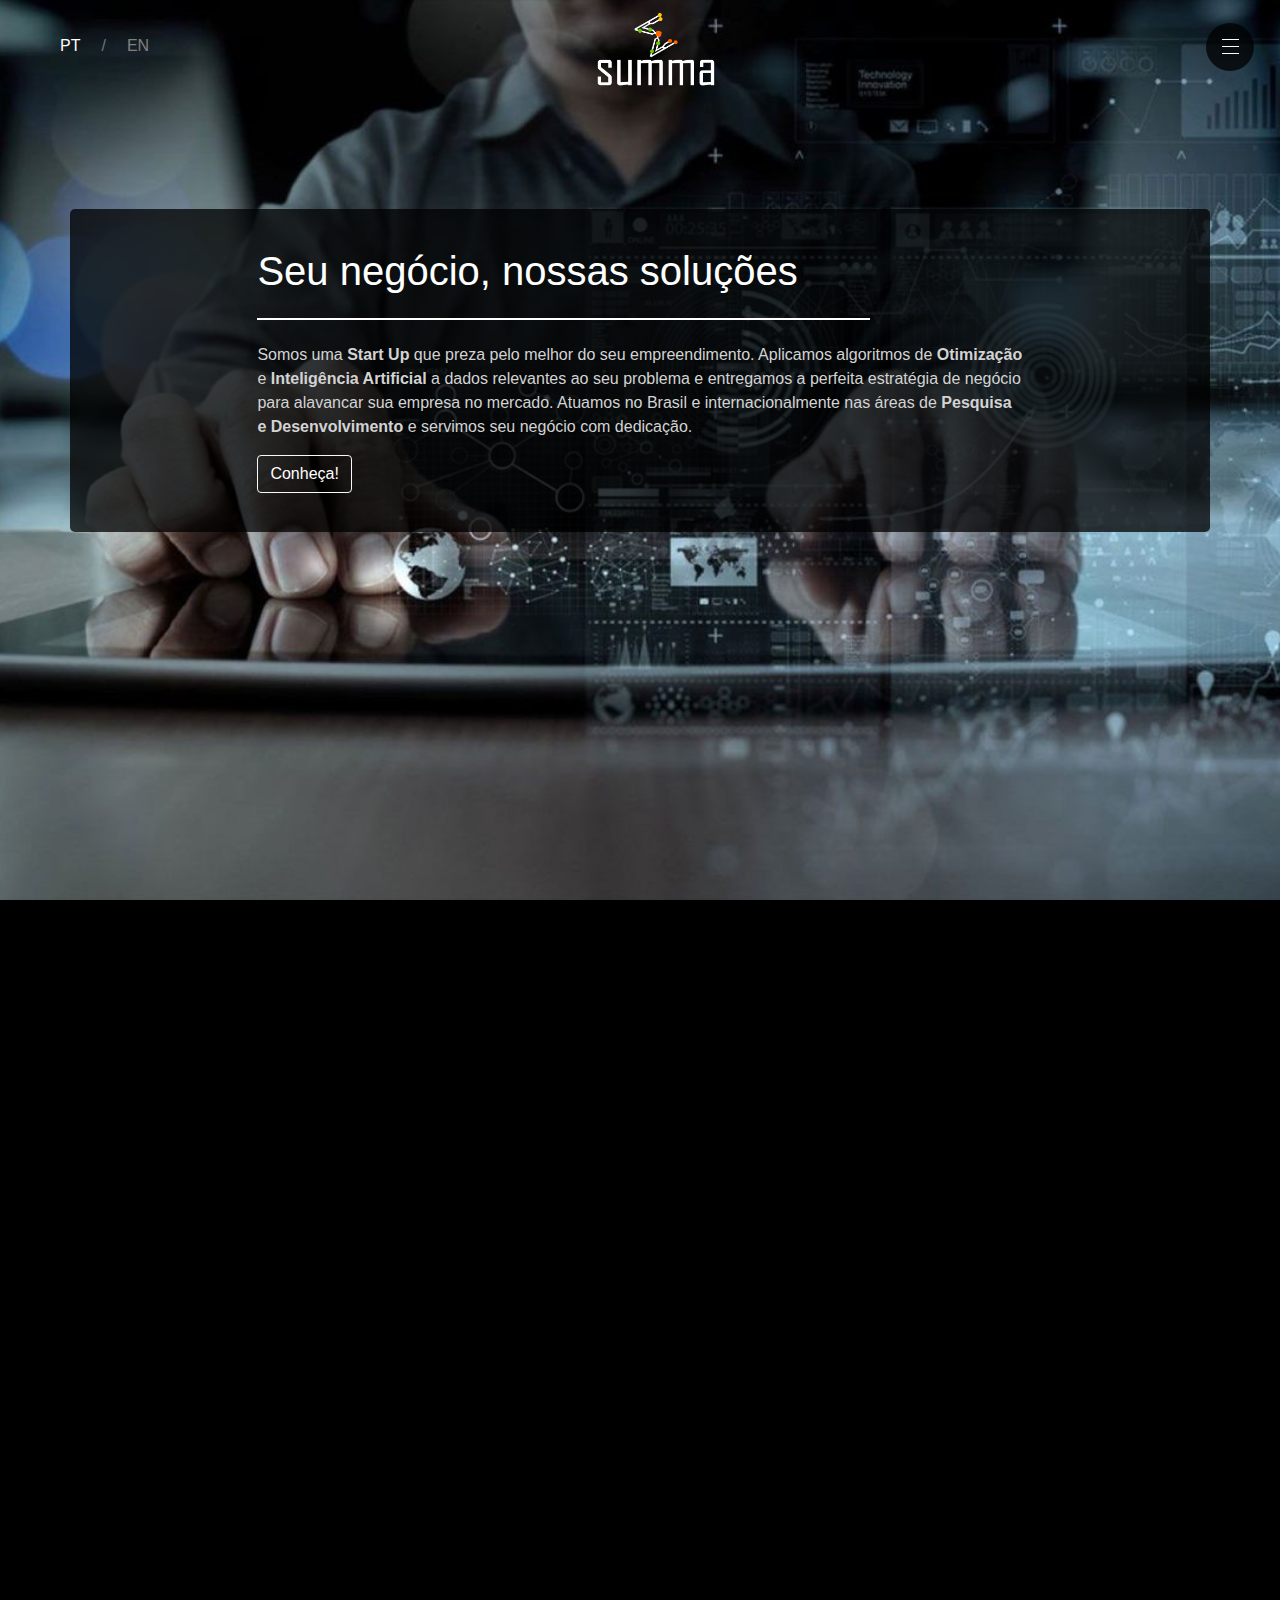
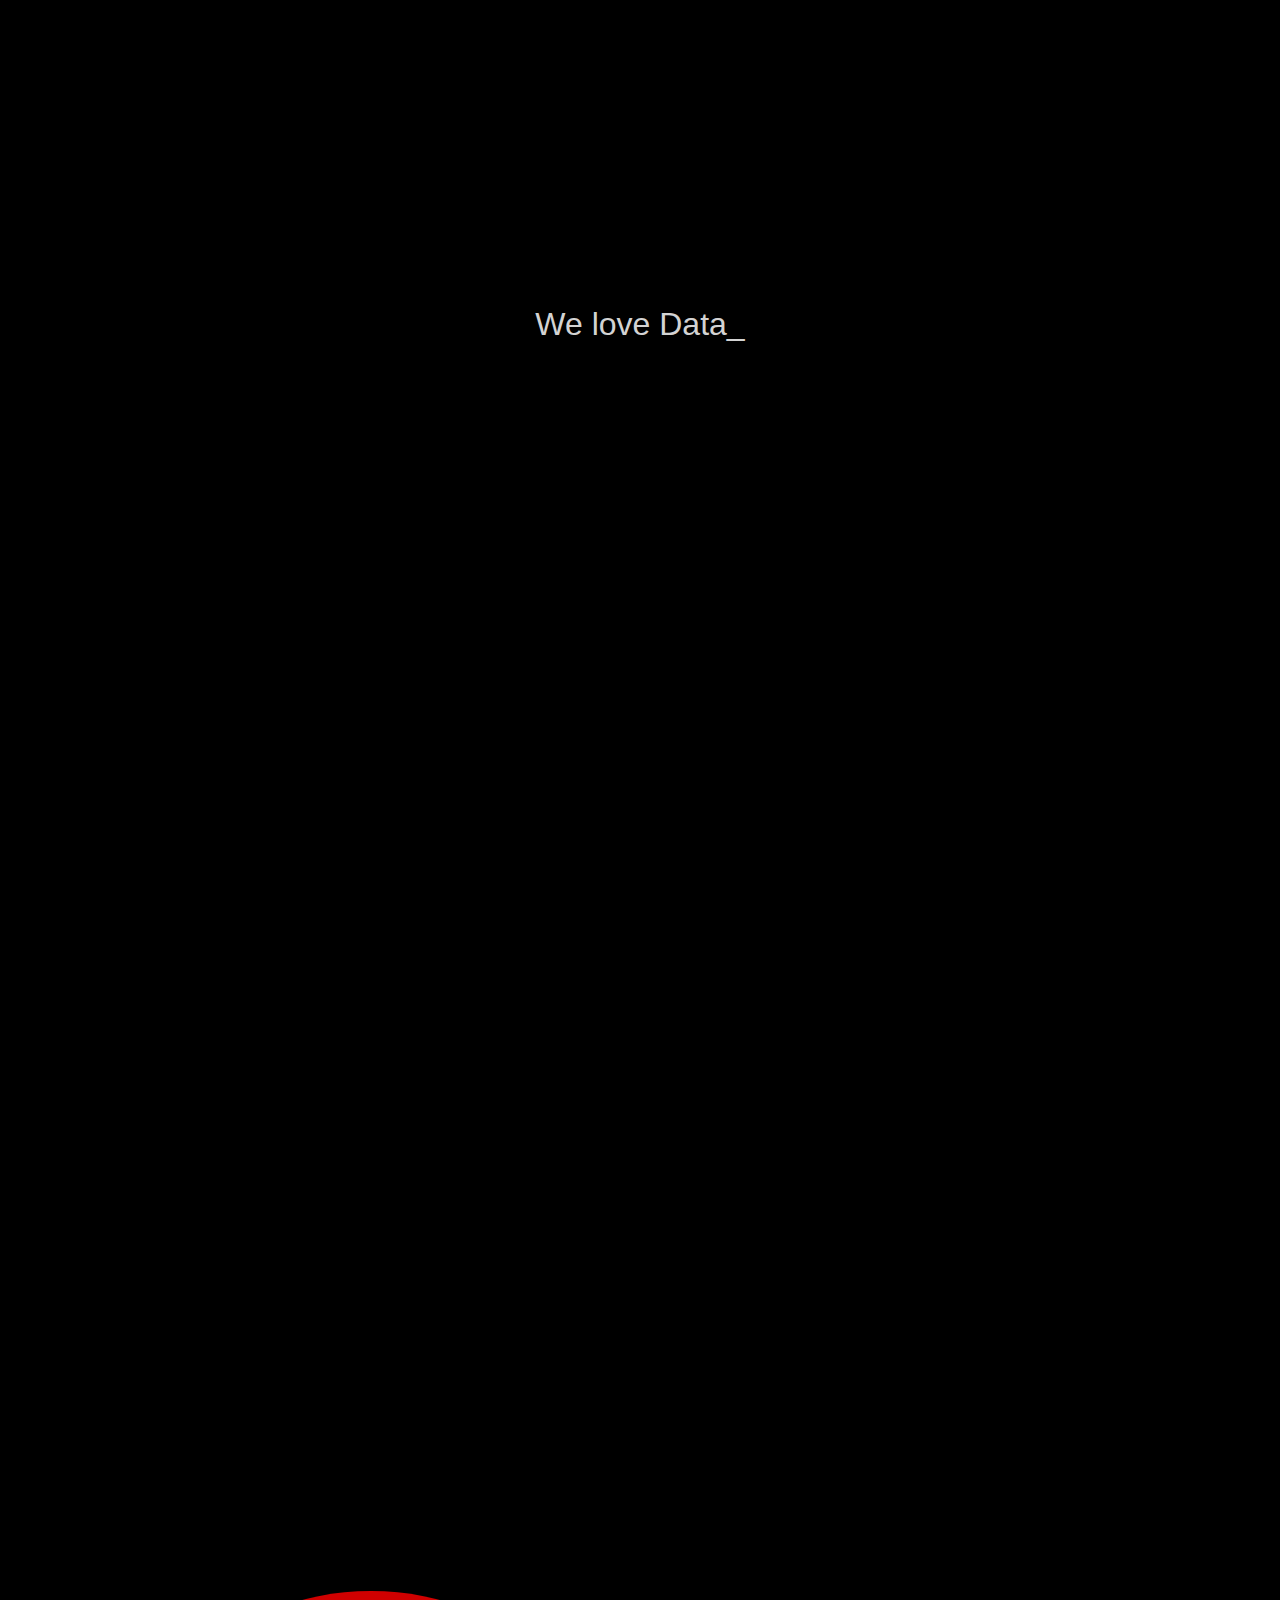
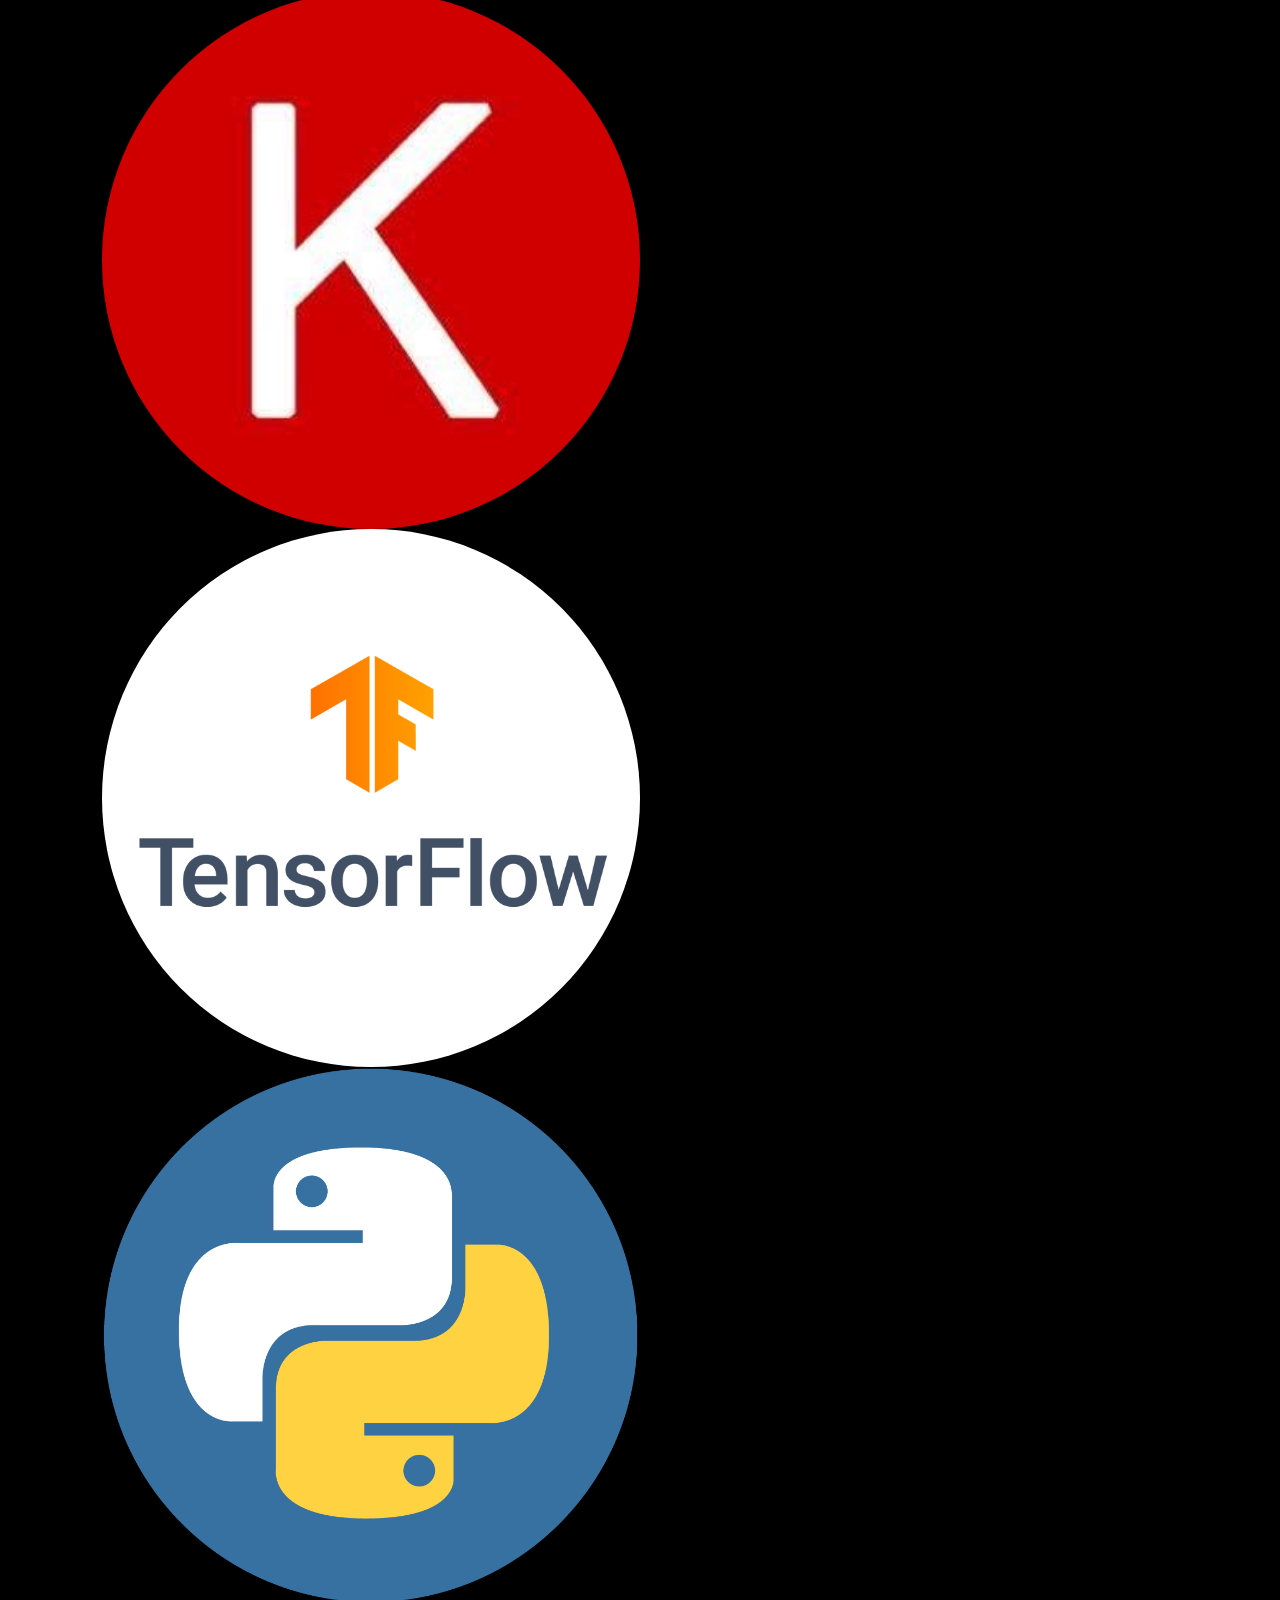
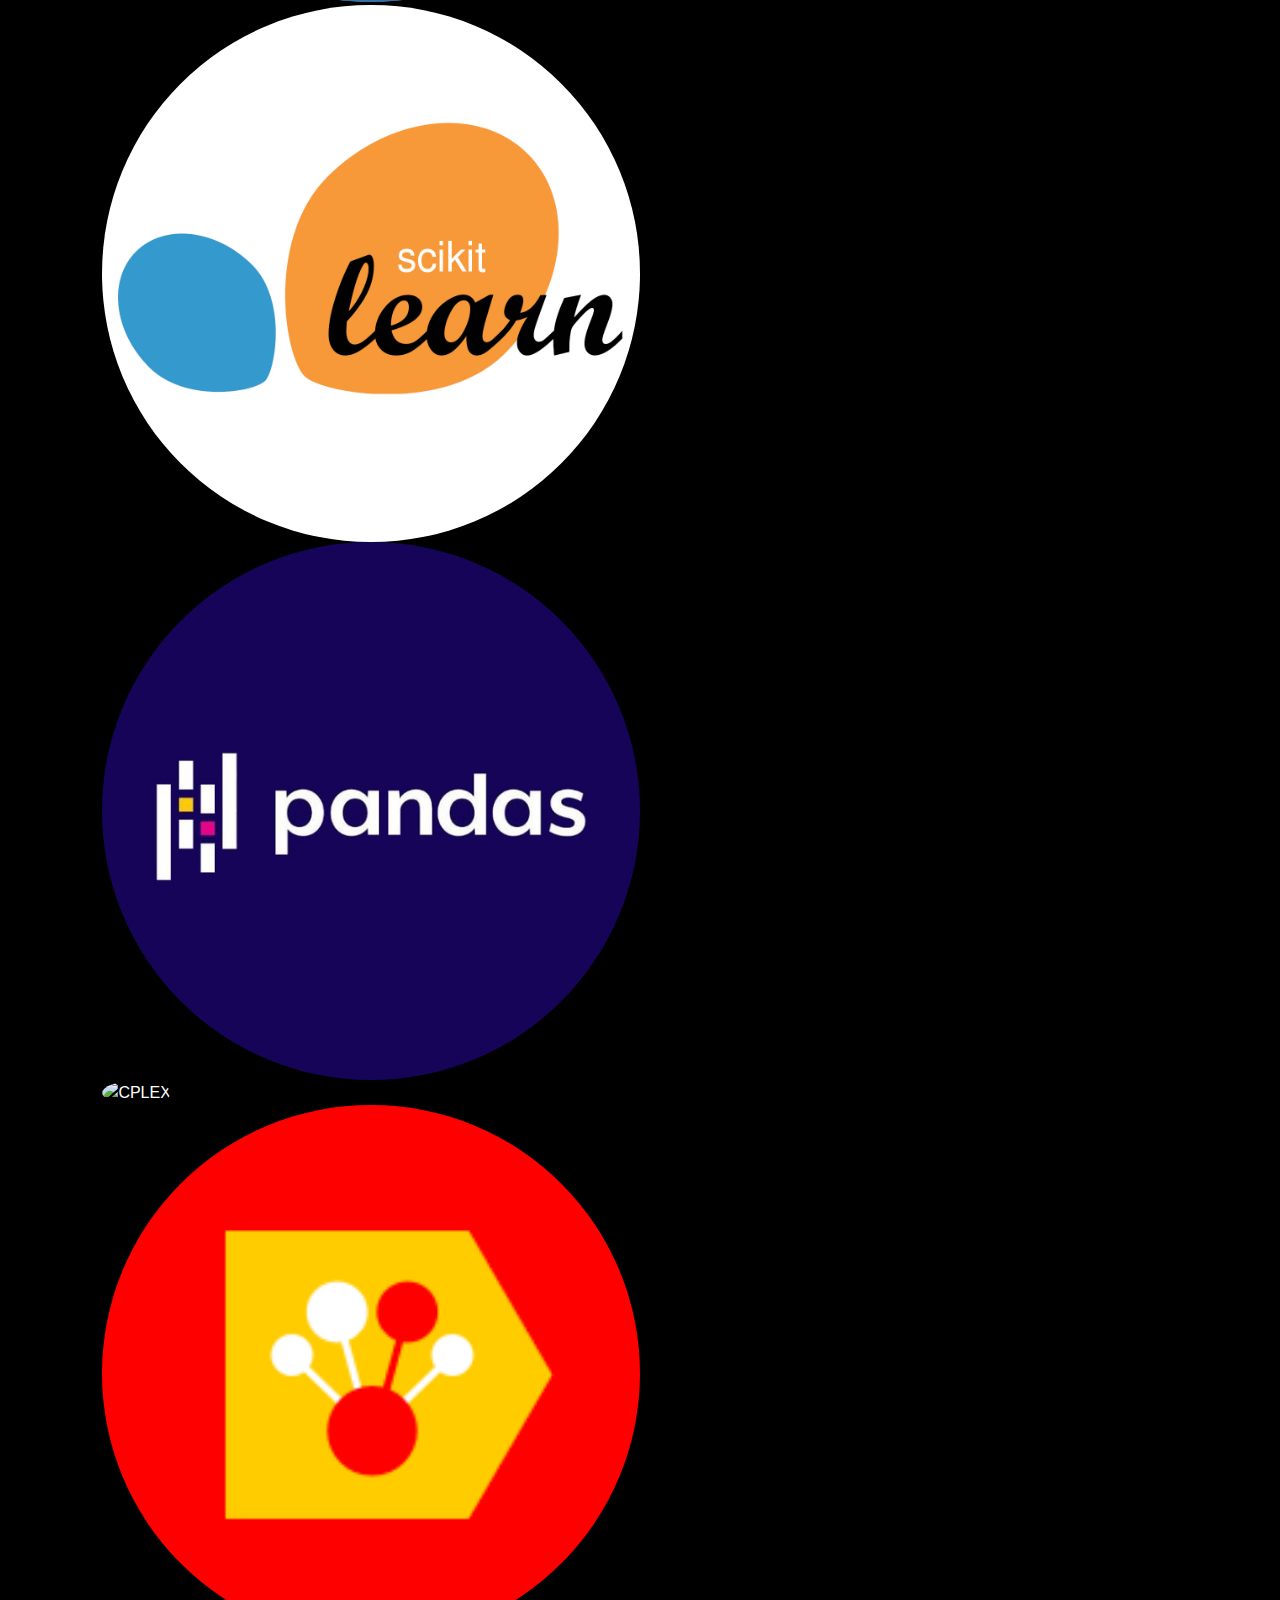
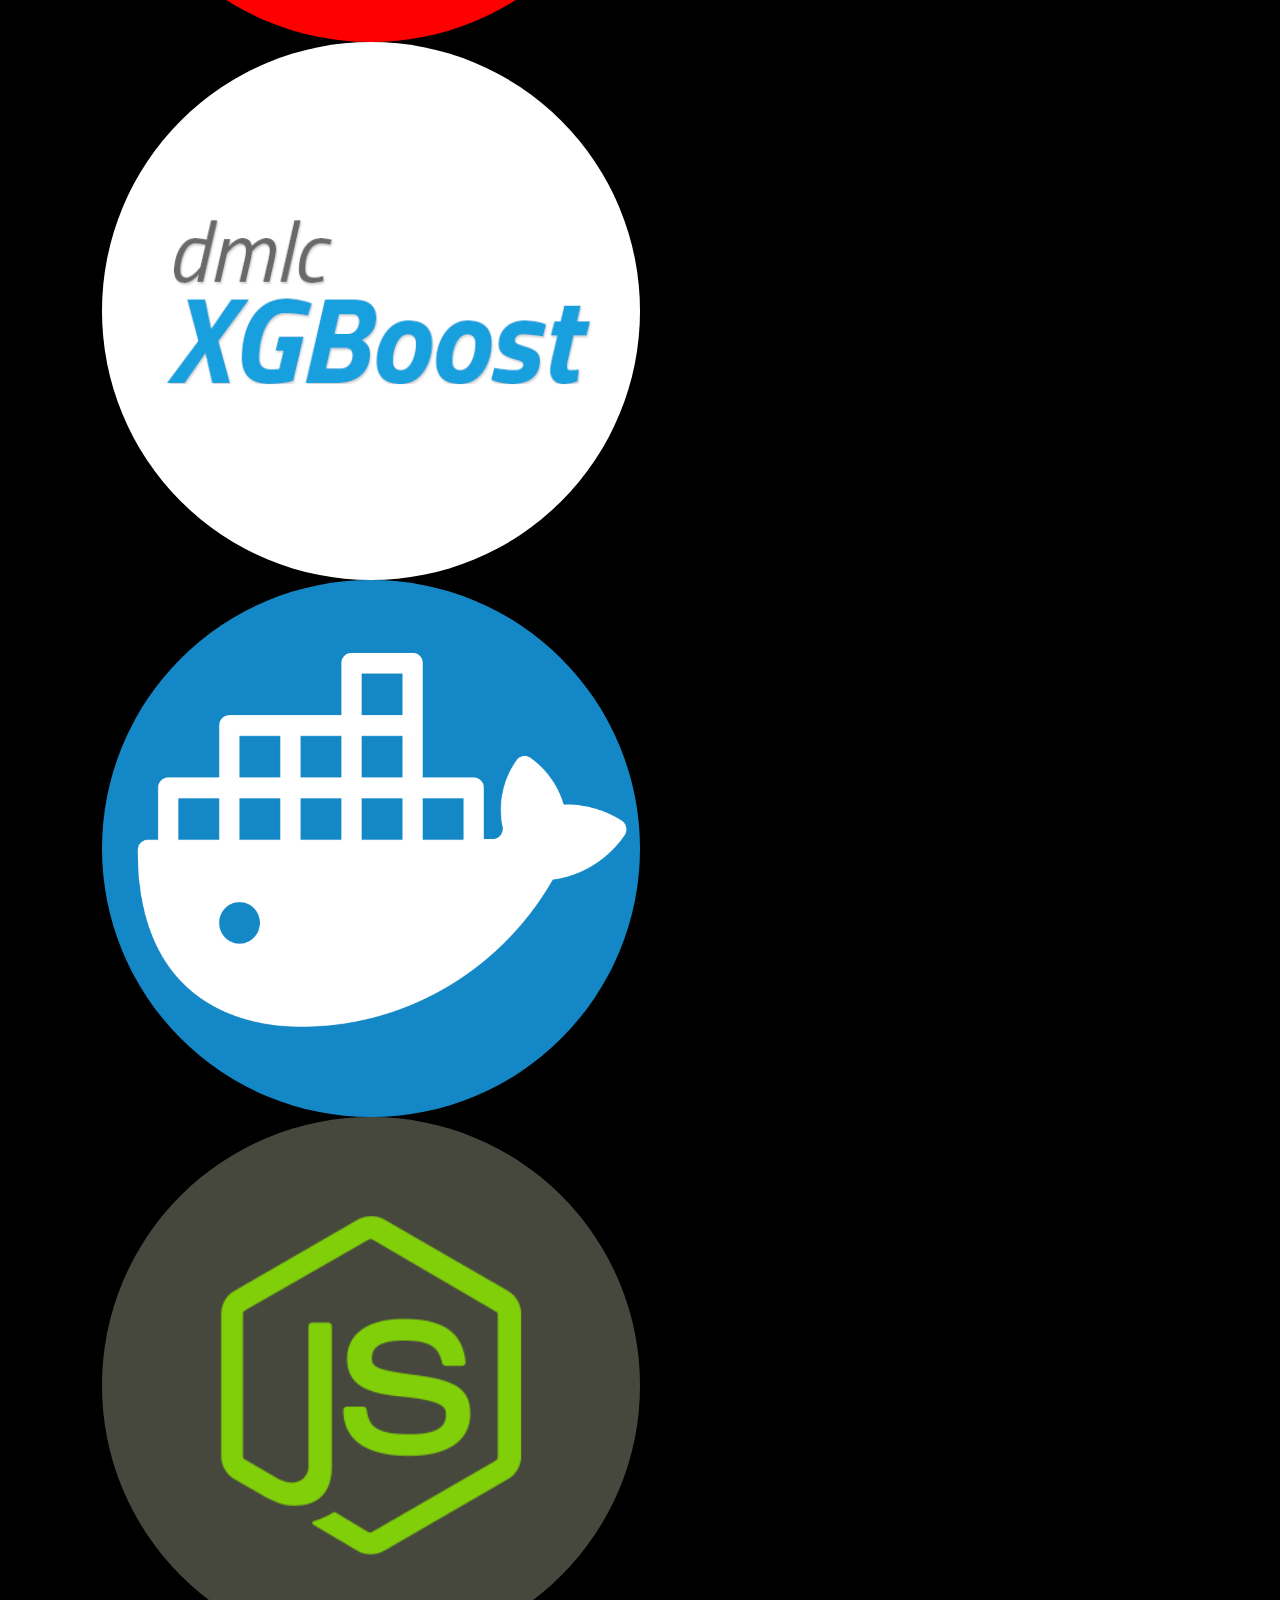
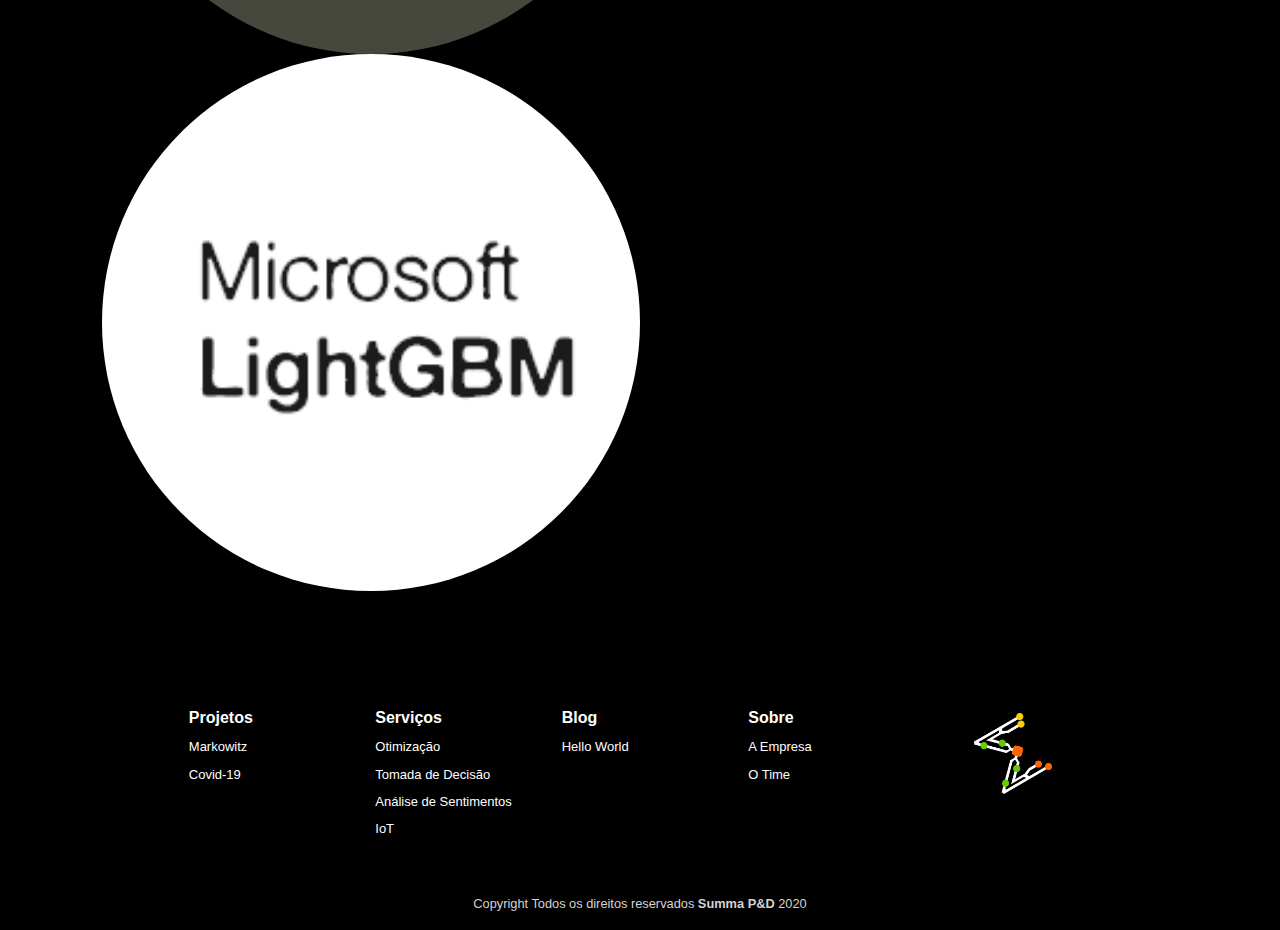
==== commit 159171e0: "company and team pages" ====
--- a/index.html
+++ b/index.html
@@ -60,110 +60,6 @@
             background-repeat: no-repeat;
             background-size: cover;
         }
-
-        .typeBox {
-            display: inline;
-        }
-
-        .typing {
-            font-size: xx-large;
-            text-shadow: 2px 2px 8px #000;
-        }
-
-        .sp {
-            height: 50px;
-            background-color: transparent;
-        }
-
-        .git:hover {
-            color: #6e5494;
-        }
-
-        .in:hover {
-            color: #0077b5;
-        }
-
-        .twit:hover {
-            color: #1da1f2;
-        }
-
-        .med:hover {
-            color: #00ab6c;
-        }
-
-        #empresa-link:hover {
-            color: white;
-        }
-
-        .shw {
-            text-shadow: 0px 0px 8px #000;
-        }
-
-        .do-icon {
-            font-size: 80px;
-            vertical-align: middle;
-        }
-
-        .media {
-            opacity: 0;
-            transition: all 0.5s ease-in;
-            padding: 2%;
-            border-radius: 3px;
-        }
-
-        .media-l {
-            margin-right: 45%;
-
-        }
-
-        .media-r {
-            margin-left: 45%;
-        }
-
-        .card {
-            opacity: 0;
-            transition: all 0.5s ease-in;
-        }
-
-        .bg-opac {
-            /*background-color: rgba(52, 58, 64, 0.5);*/
-            background-color: #000;
-            background-image: url('img/summaBackground.png');
-            background-position: center;
-            border-radius: 0.5em;
-        }
-
-        /* width */
-        ::-webkit-scrollbar {
-            width: 4px;
-        }
-
-        /* Track */
-        ::-webkit-scrollbar-track {
-            background: #f1f1f1;
-        }
-
-        /* Handle */
-        ::-webkit-scrollbar-thumb {
-            background: rgb(20, 20, 20);
-        }
-
-        /* Handle on hover */
-        ::-webkit-scrollbar-thumb:hover {
-            background: rgba(37, 37, 37, 0.582);
-        }
-
-        .form-control:focus {
-            color: #495057;
-            background-color: #fff;
-            border-color: #5252529f;
-            outline: 0;
-            box-shadow: 0 0 0 0.2rem rgba(46, 46, 46, 0.25) !important;
-        }
-
-        .itensFooter {
-            margin-top: 5%;
-        }
     </style>
 </head>
 
@@ -176,13 +72,15 @@
             <div class="sp"></div>
 
             <ul class="list-group menu-items" style="font-size: xx-large;">
-                <li id="li1" style="display: none;" class="list-group-item"><a href="https://summard.github.io">Home</a></li>
+                <li id="li1" style="display: none;" class="list-group-item"><a href="index.html">Home</a>
+                </li>
                 <li id="li4" style="display: none;" class="list-group-item"><a href="company.html">A Empresa</a></li>
                 <li id="li5" style="display: none;" class="list-group-item"><a href="team.html">O Time</a></li>
                 <li id="li3" style="display: none;" class="list-group-item"><a href="">Serviços</a></li>
                 <li id="li2" style="display: none;" class="list-group-item"><a href="">Soluções</a></li>
                 <li id="li6" style="display: none;" class="list-group-item"><a href="">Contato</a></li>
-                <li id="li7" style="display: none;" class="list-group-item"><a href="https://medium.com/@summard">Blog</a></li>
+                <li id="li7" style="display: none;" class="list-group-item"><a
+                        href="https://medium.com/@summard">Blog</a></li>
             </ul>
         </div>
         <div id="navbar" class="container-fluid">
@@ -195,7 +93,7 @@
                                 class="btn btn-language">EN</button></li>
                     </ol>
                 </div>
-                <a href="#" class="navbar-brand mx-auto" style="width: 10%;">
+                <a href="index.html" class="navbar-brand mx-auto" style="width: 10%;">
                     <img id="centralLogo" class="mx-auto" src="img/summaBrandOnly_White.png">
                 </a>
                 <div class="center-fix"></div>
@@ -227,14 +125,18 @@
             <div class="row">
                 <div class="mx-auto" id="hOne" style="width: 70%; ">
                     <h1 class="agency white">Seu negócio, nossas soluções</h1>
-                    <div style="border-bottom: 2px solid; width: 80%; margin-bottom: 3%; margin-top: 3%;" class="white"></div>
-                    <p>Somos uma Start Up que preza pelo melhor do seu empreendimento. Aplicamos algoritmos de
-                        <b style="font-weight: 800!important;">Otimização</b> e <b style="font-weight: 800!important;">Inteligência Artificial</b> 
-                        a dados relevantes ao seu problema e entregamos a perfeita estratégia de negócio para alavancar 
-                        sua empresa no mercado. Atuamos no Brasil e internacionalmente nas áreas de 
-                        <b style="font-weight: 800!important;">Pesquisa e Desenvolvimento</b> e servimos seu negócio com dedicação.
+                    <div style="border-bottom: 2px solid; width: 80%; margin-bottom: 3%; margin-top: 3%;" class="white">
+                    </div>
+                    <p>Somos uma <b style="font-weight: 800!important;">Start Up</b> que preza pelo melhor do seu empreendimento. 
+                        Aplicamos algoritmos de <b style="font-weight: 800!important;">Otimização</b> e 
+                        <b style="font-weight: 800!important;">Inteligência Artificial</b>
+                        a dados relevantes ao seu problema e entregamos a perfeita estratégia de negócio para alavancar
+                        sua empresa no mercado. Atuamos no Brasil e internacionalmente nas áreas de
+                        <b style="font-weight: 800!important;">Pesquisa e Desenvolvimento</b> e servimos seu negócio com
+                        dedicação.
                     </p>
-                    <button id="openContact" onclick="openContact()" class="btn btn-outline-light white">Conheça!</button>
+                    <button id="openContact" onclick="openContact()"
+                        class="btn btn-outline-light white">Conheça!</button>
                     <textarea class="form-control" id="txtArea"
                         style="background-color: rgba(48, 41, 41, 0.342); color: #f1f1f1; display: none; max-height: 4em;"
                         placeholder="Conte como podemos ajudar seu negócio!" value="" autofocus></textarea>
@@ -247,8 +149,8 @@
         <div class="sp"></div>
         <div class="sp"></div>
         <div class="text-center">
-            <a href="javascript:arrowScroll();" id="arrow-link" class="white"><i id="arrow" class="fas fa-angle-down vert-move shw"
-                    style="font-size: 300%"></i></a>
+            <a href="javascript:arrowScroll();" id="arrow-link" class="white"><i id="arrow"
+                    class="fas fa-angle-down vert-move shw" style="font-size: 300%"></i></a>
         </div>
     </div>
     <!-- MAIN PARALLAX END -->
@@ -263,7 +165,9 @@
                 <div class="card card-l mx-auto bg-opac mb-3" style="width: 20rem;">
                     <a href=""><img src="img/rafael.jpg" class="card-img-top rounded" alt="Rafael Machado"></a>
                     <div class="card-body">
-                        <a href=""><h5 class="card-title social white">Rafael Machado</h5></a>
+                        <a href="">
+                            <h5 class="card-title social white">Rafael Machado</h5>
+                        </a>
                         <p class="card-text">Pesquisador e Desenvolvedor.<br>
                             Bacharel em Ciência da Computação pela Universidade Federal de Alfenas.</p>
                         <a href="https://github.com/machadorafa" class="social git white"><i class="fab fa-github"
@@ -277,7 +181,9 @@
                 <div class="card card-r mx-auto bg-opac mb-3" style="width: 20rem;">
                     <a href=""><img src="img/bruno.jpg" class="card-img-top rounded" alt="Bruno Vilela"></a>
                     <div class="card-body">
-                        <a href=""><h5 class="card-title social white">Bruno Vilela</h5></a>
+                        <a href="">
+                            <h5 class="card-title social white">Bruno Vilela</h5>
+                        </a>
                         <p class="card-text">Pesquisador e Desenvolvedor.<br>
                             Bacharel em Ciência da Computação pela Universidade Federal de Alfenas.</p>
                         <a href="https://github.com/vilelabruno" class="social git white"><i class="fab fa-github git"
@@ -314,15 +220,19 @@
                 <li class="media media-l bg-opac">
                     <a href=""><i class="fas fa-chart-line do-icon mr-4 white"></i></a>
                     <div class="media-body">
-                        <a href=""><h5 class="mt-0 mb-2 white">Otimização</h5></a>
-                        Estudamos cada problema e suas variáveis e aplicamos algoritmos que maximizam os lucros 
+                        <a href="">
+                            <h5 class="mt-0 mb-2 white">Otimização</h5>
+                        </a>
+                        Estudamos cada problema e suas variáveis e aplicamos algoritmos que maximizam os lucros
                         e minimizam os gastos do seu negócio de forma ótima.
                     </div>
                 </li>
 
                 <li class="media media-r bg-opac my-5">
                     <div class="media-body text-right">
-                        <a href=""><h5 class="mt-0 mb-2 white">Tomada de Decisão</h5></a>
+                        <a href="">
+                            <h5 class="mt-0 mb-2 white">Tomada de Decisão</h5>
+                        </a>
                         Analisamos os dados de sua empresa e utilizamos ferramentas de inteligência artificial
                         para decidir o melhor caminho que seu negócio pode tomar para crescer no mercado.
                     </div>
@@ -332,7 +242,9 @@
                 <li class="media media-l bg-opac">
                     <a href=""><i class="far fa-smile-beam do-icon mr-4 white"></i></a>
                     <div class="media-body">
-                        <a href=""><h5 class="mt-0 mb-2 white">Análise de Sentimentos</h5></a>
+                        <a href="">
+                            <h5 class="mt-0 mb-2 white">Análise de Sentimentos</h5>
+                        </a>
                         Usamos linguística computacional para quantificar e estudar informações qualitativas a fim
                         de abstrair notícias relevantes ao seu negócio e auxiliar tomadas de decisão.
                     </div>
@@ -340,7 +252,9 @@
 
                 <li class="media media-r bg-opac my-5">
                     <div class="media-body text-right">
-                        <a href=""><h5 class="mt-0 mb-2 white">Internet das Coisas</h5></a>
+                        <a href="">
+                            <h5 class="mt-0 mb-2 white">Internet das Coisas</h5>
+                        </a>
                         Integramos diferentes sistemas e dispositivos à internet para um melhor sensoriamento e
                         intercomunicação de dados para auxiliar tomadas de decisão.
                     </div>
@@ -420,7 +334,8 @@
                 </div>
                 <div class="col">
                     <div class="titleFooter">Blog</div>
-                    <div class="itensFooter"><a href="https://medium.com/@summared/hello-world-27c147f76f69">Hello World</a></div>
+                    <div class="itensFooter"><a href="https://medium.com/@summared/hello-world-27c147f76f69">Hello
+                            World</a></div>
                 </div>
                 <div class="col">
                     <div class="titleFooter">Sobre</div>
@@ -436,7 +351,8 @@
                             <a href="https://twitter.com/summarad" class="twit"><i class="fab fa-twitter"></i></a>
                         </div>
                         <div class="col">
-                            <a href="https://www.linkedin.com/company/summard" class="in"><i class="fab fa-linkedin-in"></i></a>
+                            <a href="https://www.linkedin.com/company/summard" class="in"><i
+                                    class="fab fa-linkedin-in"></i></a>
                         </div>
                         <div class="col">
                             <a href="https://medium.com/@summard" class="med"><i class="fab fa-medium-m"></i></a>
@@ -449,7 +365,7 @@
             </div>
 
             <div class="copyright text-center">
-                <p>Copyright <i class="far fa-copyright"></i> Todos os direitos reservados 
+                <p>Copyright <i class="far fa-copyright"></i> Todos os direitos reservados
                     <b style="font-weight: 800!important;">Summa P&D</b> 2020</p>
             </div>
         </div>
--- a/css/styles.css
+++ b/css/styles.css
@@ -13,7 +13,7 @@
 }
 
 .page {
-    margin-top: 15%;
+    margin-bottom: 8%;
 }
 
 .logo {
@@ -56,11 +56,6 @@
     font-family: 'Fira Code', sans-serif;
     font-weight: 400;
     margin-left: 10px; /* maybe change this later */
-}
-
-.spacer {
-    width: 100%;
-    margin-top: 10%;
 }
 
 .full-width {
@@ -149,8 +144,273 @@
     color: white;
 }
 
+.menu-items > li {
+    z-index: 10;
+}
+
+.typeBox {
+    display: inline;
+}
+
+.typing {
+    font-size: xx-large;
+    text-shadow: 2px 2px 8px #000;
+}
+
+.sp {
+    height: 50px;
+    background-color: transparent;
+}
+
+.git:hover {
+    color: #6e5494;
+}
+
+.in:hover {
+    color: #0077b5;
+}
+
+.twit:hover {
+    color: #1da1f2;
+}
+
+.med:hover {
+    color: #00ab6c;
+}
+
+#empresa-link:hover {
+    color: white;
+}
+
+.shw {
+    text-shadow: 0px 0px 8px #000;
+}
+
+.do-icon {
+    font-size: 80px;
+    vertical-align: middle;
+}
+
+.media {
+    opacity: 0;
+    transition: all 0.5s ease-in;
+    padding: 2%;
+    border-radius: 3px;
+}
+
+.media-l {
+    margin-right: 45%;
+
+}
+
+.media-r {
+    margin-left: 45%;
+}
+
+.card {
+    opacity: 0;
+    transition: all 0.5s ease-in;
+}
+
+.bg-opac {
+    /*background-color: rgba(52, 58, 64, 0.5);*/
+    background-color: #000;
+    background-image: url('img/summaBackground.png');
+    background-position: center;
+    border-radius: 0.5em;
+}
+
+/* width */
+::-webkit-scrollbar {
+    width: 4px;
+}
+
+/* Track */
+::-webkit-scrollbar-track {
+    background: #f1f1f1;
+}
+
+/* Handle */
+::-webkit-scrollbar-thumb {
+    background: rgb(20, 20, 20);
+}
+
+/* Handle on hover */
+::-webkit-scrollbar-thumb:hover {
+    background: rgba(37, 37, 37, 0.582);
+}
+
+.form-control:focus {
+    color: #495057;
+    background-color: #fff;
+    border-color: #5252529f;
+    outline: 0;
+    box-shadow: 0 0 0 0.2rem rgba(46, 46, 46, 0.25) !important;
+}
+
+.itensFooter {
+    margin-top: 5%;
+}
+
 /*
 .summa {
     font-family: 'Agency FB', arial;
 }
-*/+*/
+
+.parallax {
+    /* The image used */
+    background-image: url('../img/bg5.jpeg');
+    width: 100%;
+    /* Set a specific height */
+    height: 750px;
+    position: relative;
+    /* Create the parallax scrolling effect */
+    background-attachment: fixed;
+    background-position: center;
+    background-repeat: no-repeat;
+    background-size: cover;
+}
+
+.parallaxTyping {
+    /* The image used */
+    /*background-color: #080f19;*/
+    background-image: url('../img/bg2.jpeg');
+    width: 100%;
+    /* Set a specific height */
+    height: auto;
+    position: relative;
+    /* Create the parallax scrolling effect */
+    background-attachment: fixed;
+    background-position: center;
+    background-repeat: no-repeat;
+    background-size: cover;
+}
+
+.parallaxTech {
+    /* The image used */
+    /*background-color: #080f19;*/
+    background-image: url('../img/bgTech.png');
+    width: 100%;
+    /* Set a specific height */
+    height: auto;
+    position: relative;
+    /* Create the parallax scrolling effect */
+    background-attachment: fixed;
+    background-position: center;
+    background-repeat: no-repeat;
+    background-size: cover;
+}
+
+.typeBox {
+    display: inline;
+}
+
+.typing {
+    font-size: xx-large;
+    text-shadow: 2px 2px 8px #000;
+}
+
+.sp {
+    height: 50px;
+    background-color: transparent;
+}
+
+.git:hover {
+    color: #6e5494;
+}
+
+.in:hover {
+    color: #0077b5;
+}
+
+.twit:hover {
+    color: #1da1f2;
+}
+
+.med:hover {
+    color: #00ab6c;
+}
+
+#empresa-link:hover {
+    color: white;
+}
+
+.shw {
+    text-shadow: 0px 0px 8px #000;
+}
+
+.do-icon {
+    font-size: 80px;
+    vertical-align: middle;
+}
+
+.media {
+    opacity: 0;
+    transition: all 0.5s ease-in;
+    padding: 2%;
+    border-radius: 3px;
+}
+
+.media-l {
+    margin-right: 45%;
+
+}
+
+.media-r {
+    margin-left: 45%;
+}
+
+.card {
+    opacity: 0;
+    transition: all 0.5s ease-in;
+}
+
+.bg-opac {
+    /*background-color: rgba(52, 58, 64, 0.5);*/
+    background-color: #000;
+    background-image: url('../img/summaBackground.png');
+    background-position: center;
+    border-radius: 0.5em;
+}
+
+/* width */
+::-webkit-scrollbar {
+    width: 4px;
+}
+
+/* Track */
+::-webkit-scrollbar-track {
+    background: #f1f1f1;
+}
+
+/* Handle */
+::-webkit-scrollbar-thumb {
+    background: rgb(20, 20, 20);
+}
+
+/* Handle on hover */
+::-webkit-scrollbar-thumb:hover {
+    background: rgba(37, 37, 37, 0.582);
+}
+
+.form-control:focus {
+    color: #495057;
+    background-color: #fff;
+    border-color: #5252529f;
+    outline: 0;
+    box-shadow: 0 0 0 0.2rem rgba(46, 46, 46, 0.25) !important;
+}
+
+.itensFooter {
+    margin-top: 5%;
+}
+
+.box {
+    padding-left: 8%;
+    padding-right: 8%;
+}
+
+.company > .row > .bg-opac {
+    padding: 3%;
+}--- a/css/navbar.css
+++ b/css/navbar.css
@@ -130,31 +130,34 @@
 .navbar{
     background-color: transparent;
     width: 100%;
-    z-index: 10;
     height: auto;
 }
 .btn-group{
     background-color: transparent;
 }
+.btn-language {
+  color: gray;
+}
 .btn-language:hover{
-    color: #fff;
+    color: lightgray;
 }
 .btn-language:focus{
     color: #fff;
     box-shadow: none;
 }
 .active{
-    color: #fff;
+    color: #fff!important;
 }
 #centralLogo:hover{
   transform: scale(1.1);
 }
+
 #centralLogo{
   width: 100%;
   margin: 0px!important;
 }
 .center-fix{
-  width: 5%;
+  width: 9.5%;
 }
 .menuHid{
   width: 25%;
@@ -178,4 +181,4 @@
   padding: .75rem 1.25rem !important;
   background-color: transparent !important; 
   border: 0px solid rgba(0,0,0,.125) !important; 
-}+}
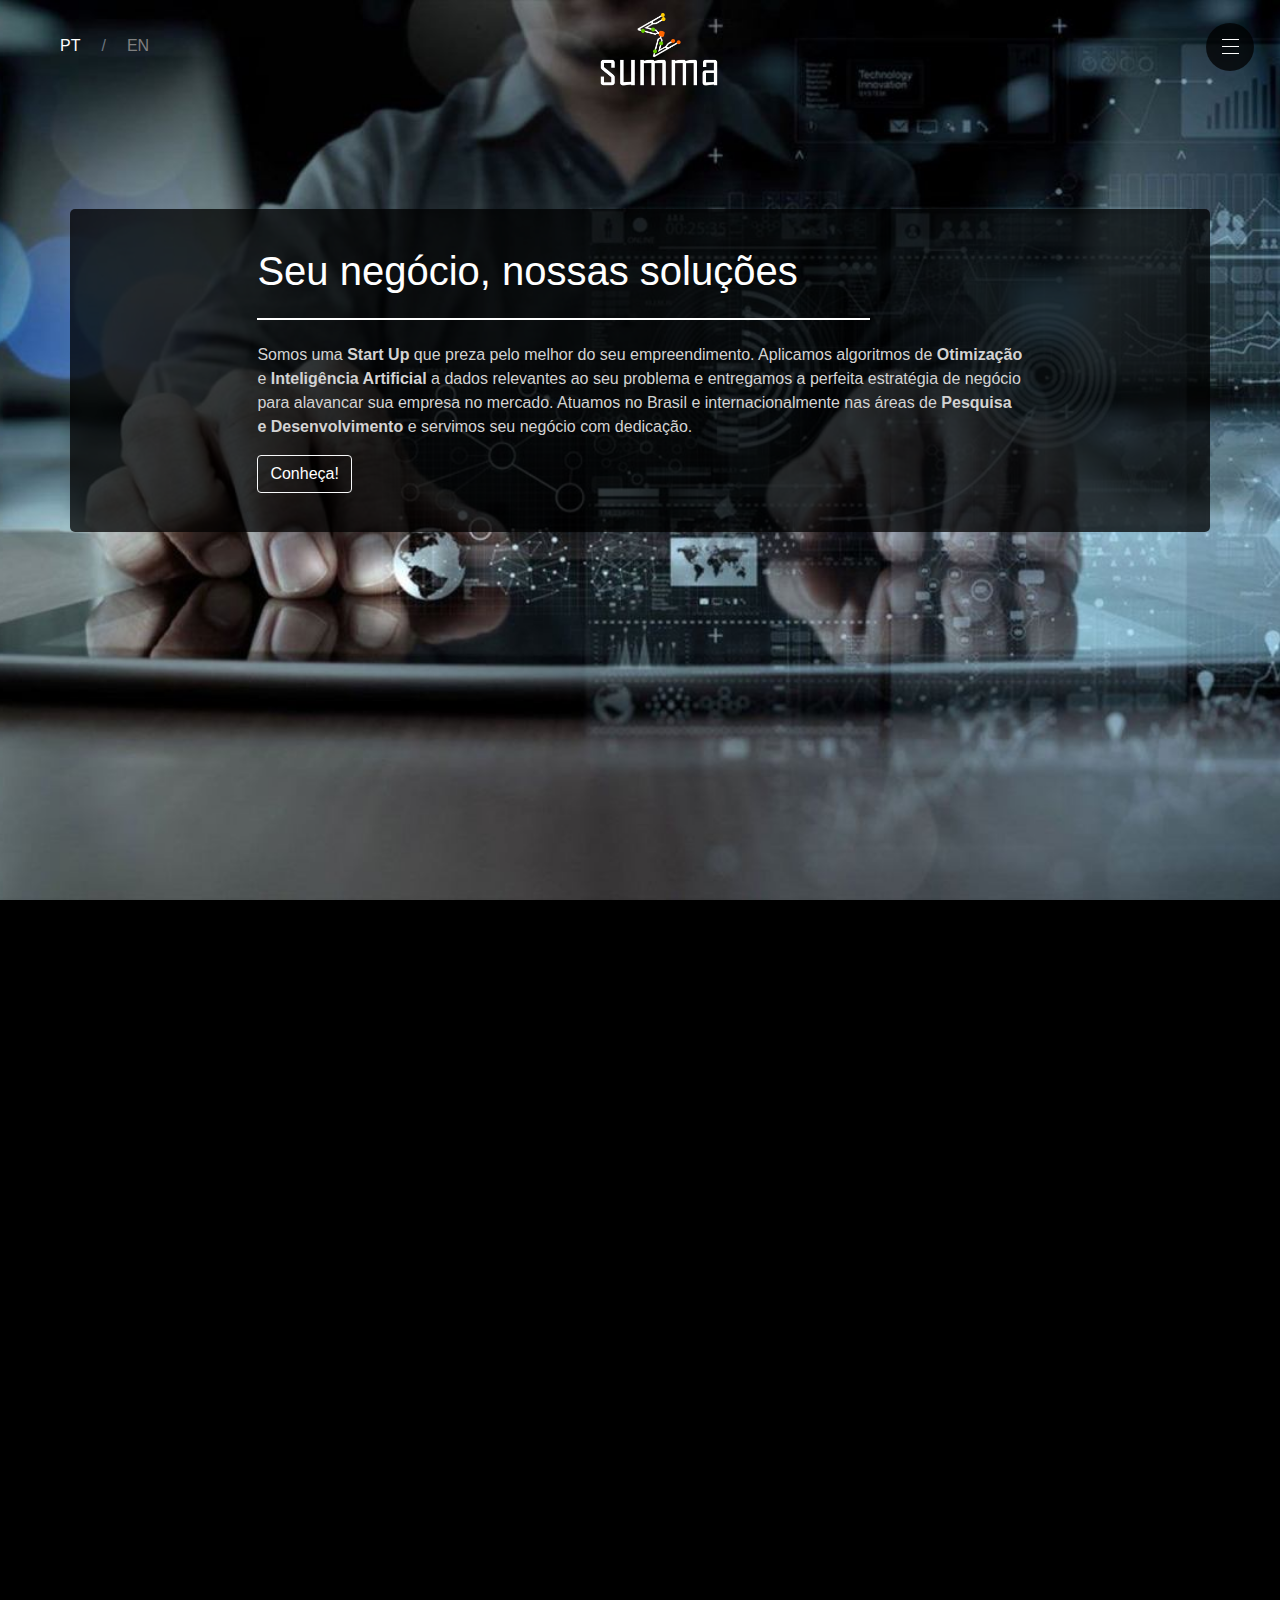
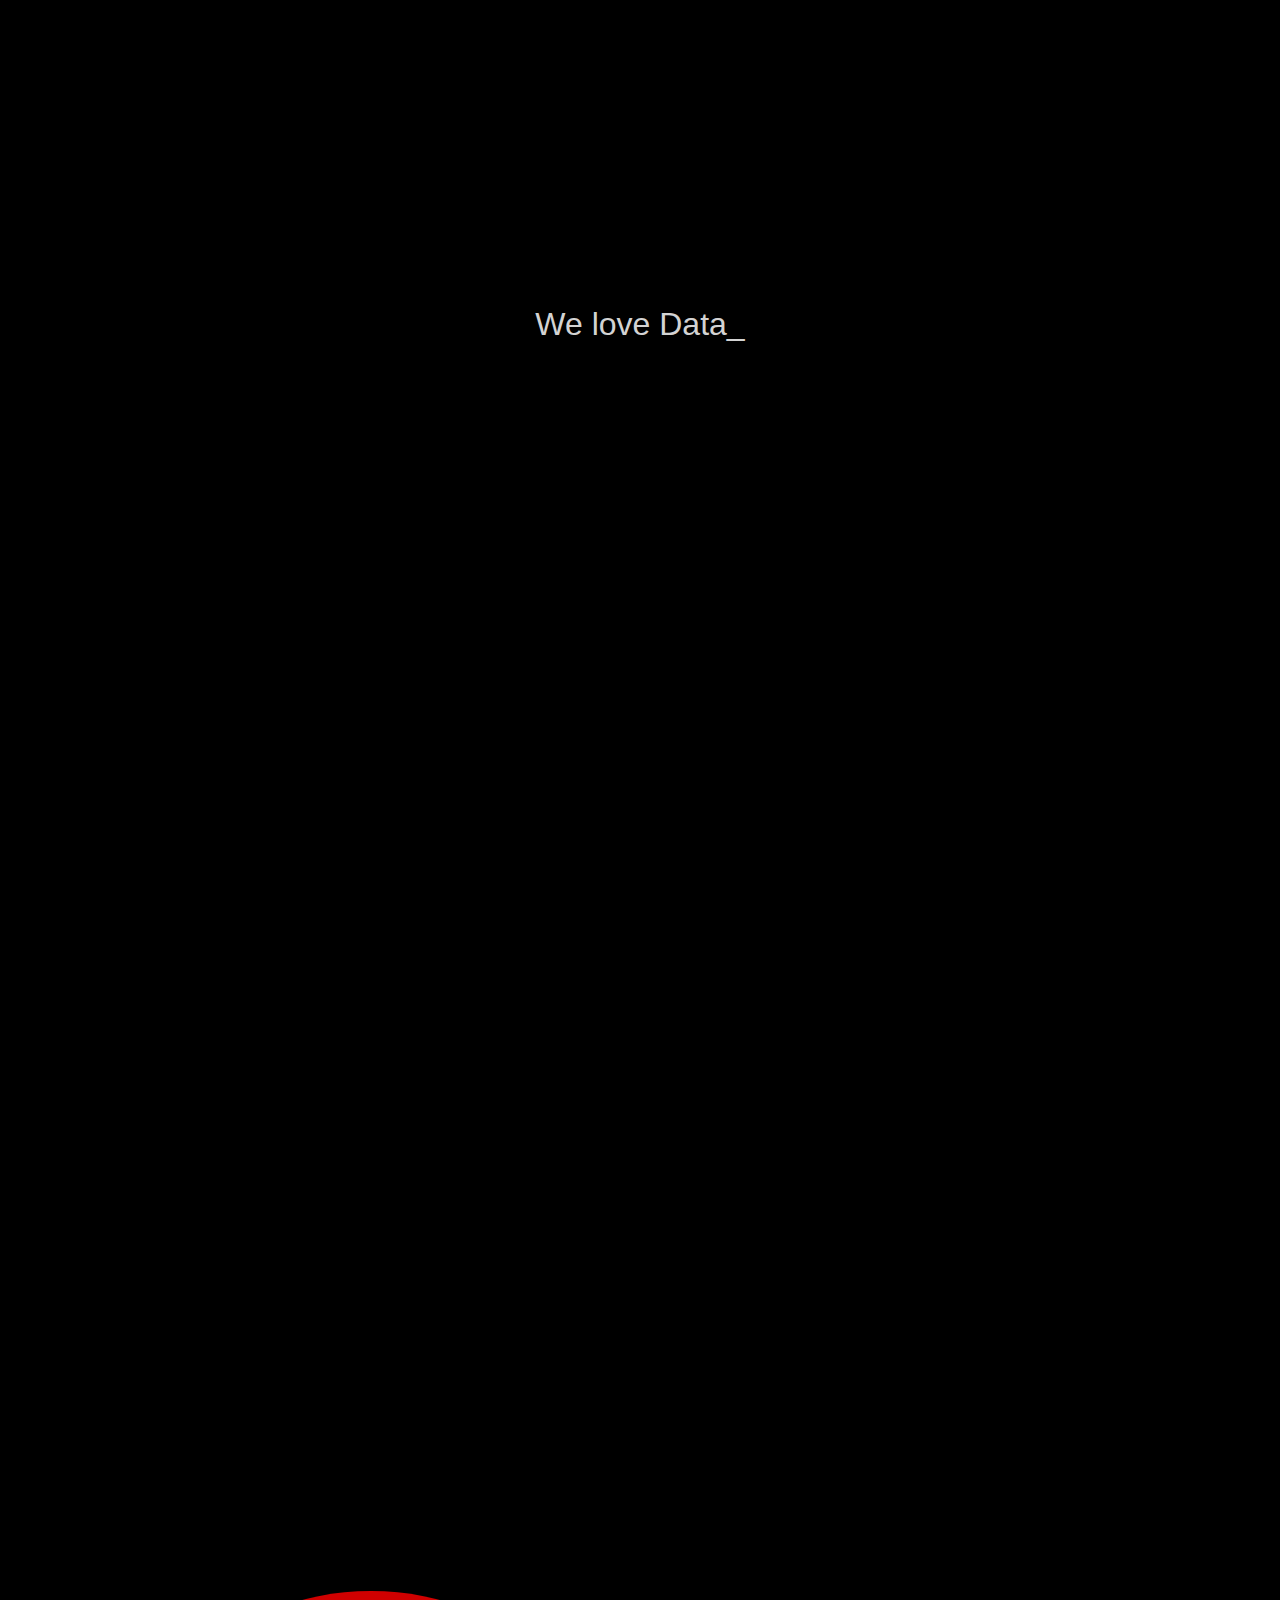
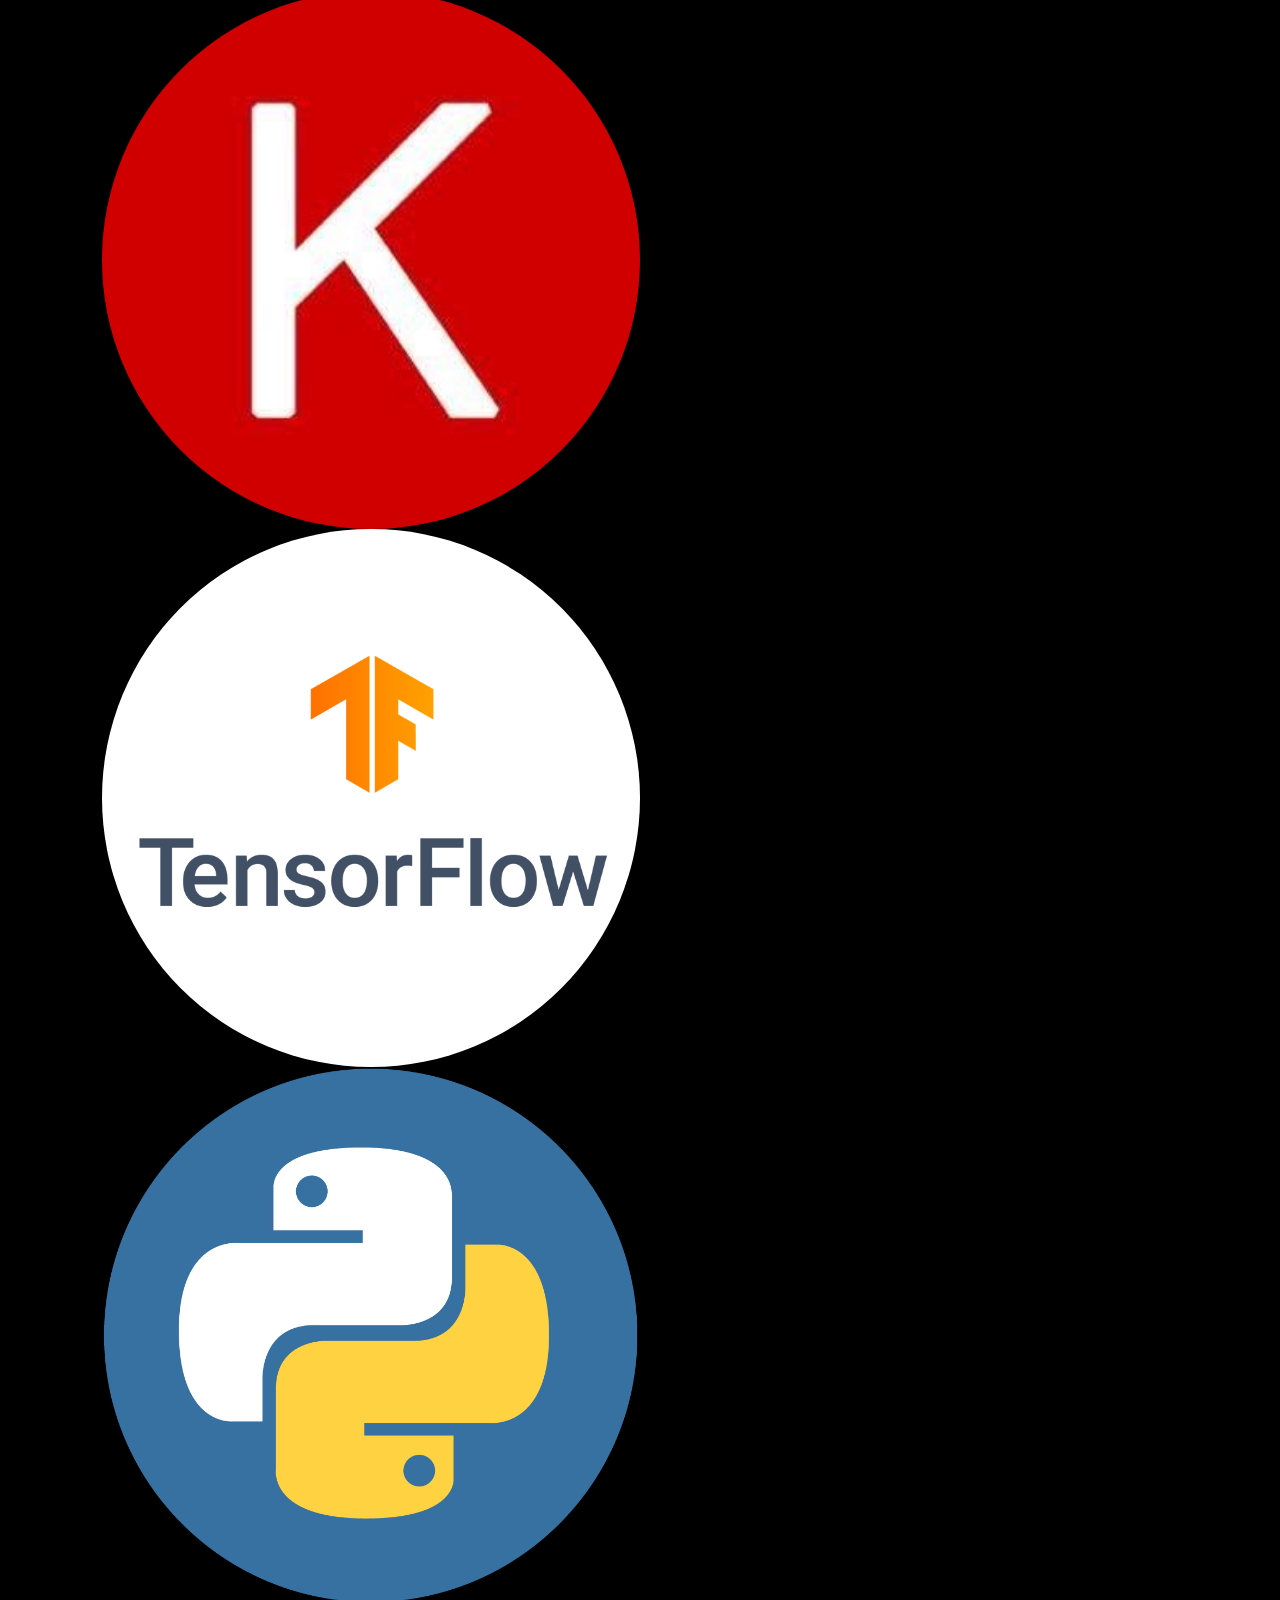
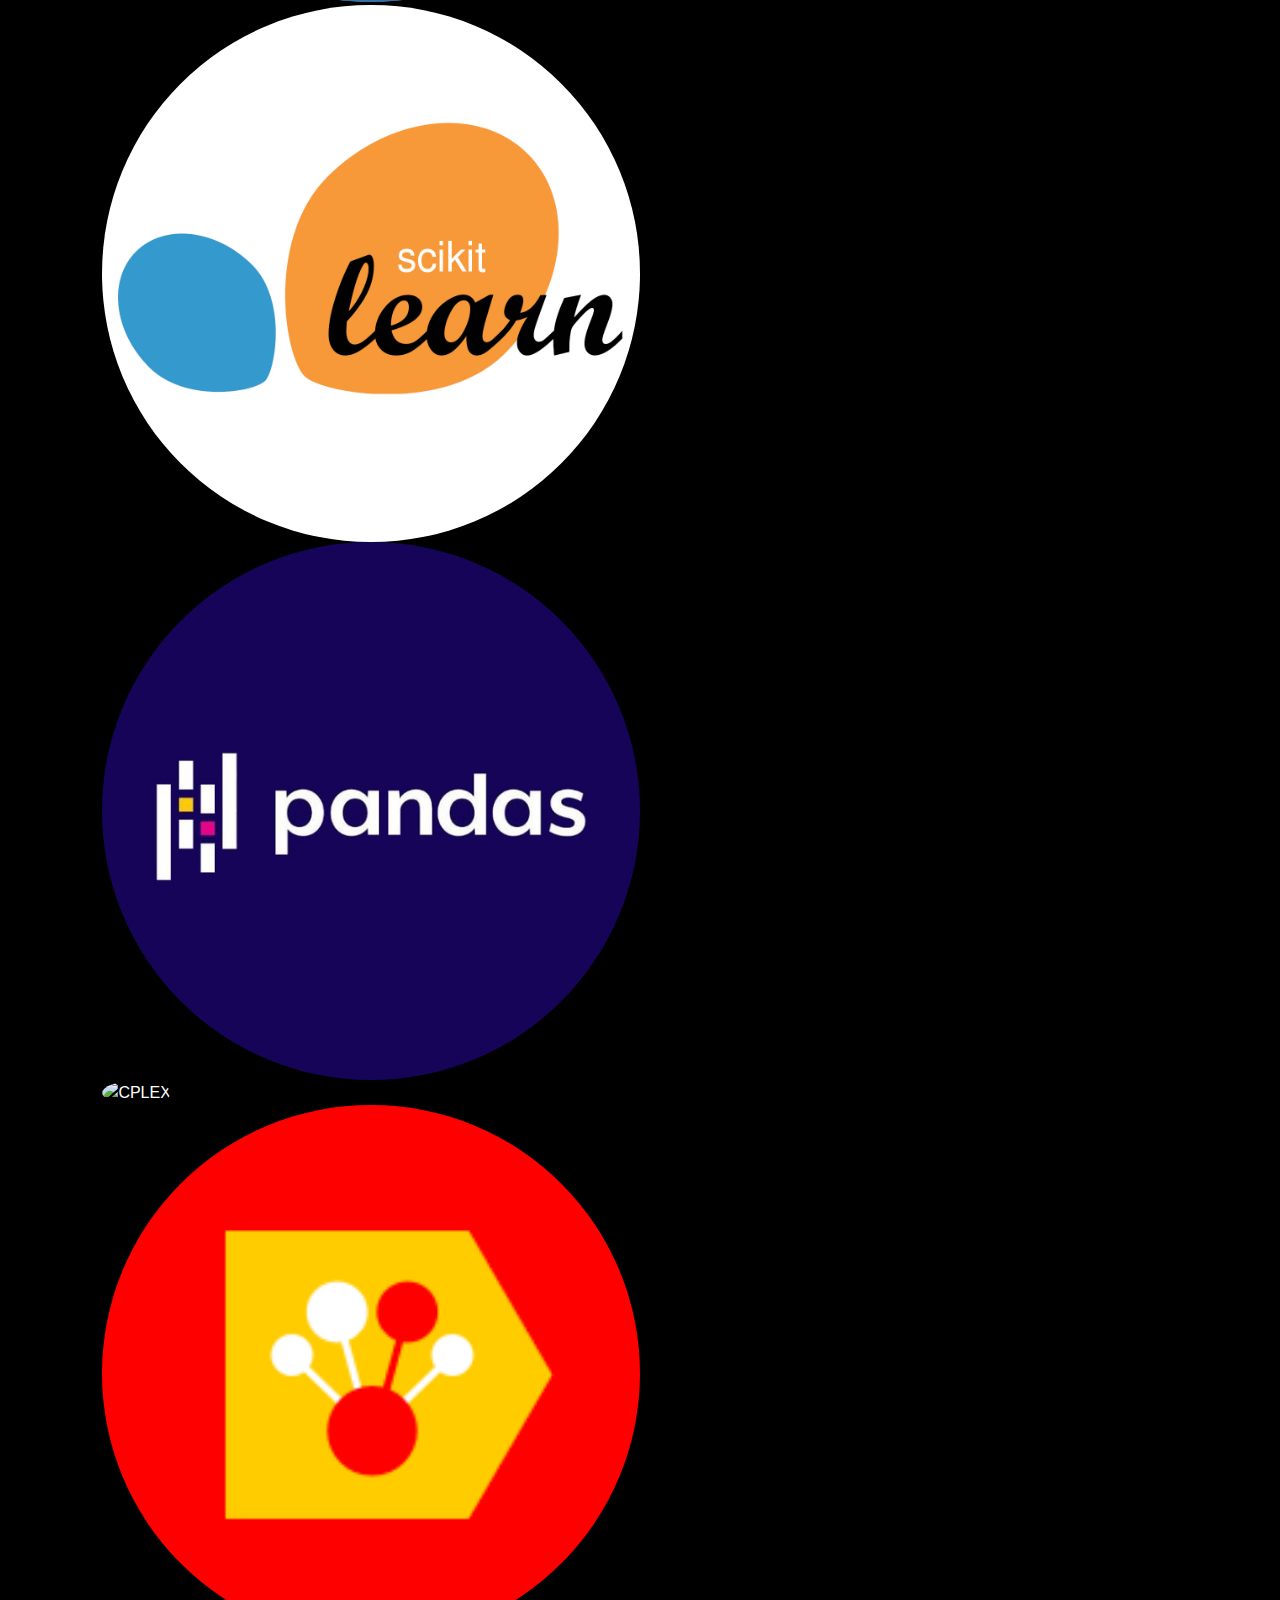
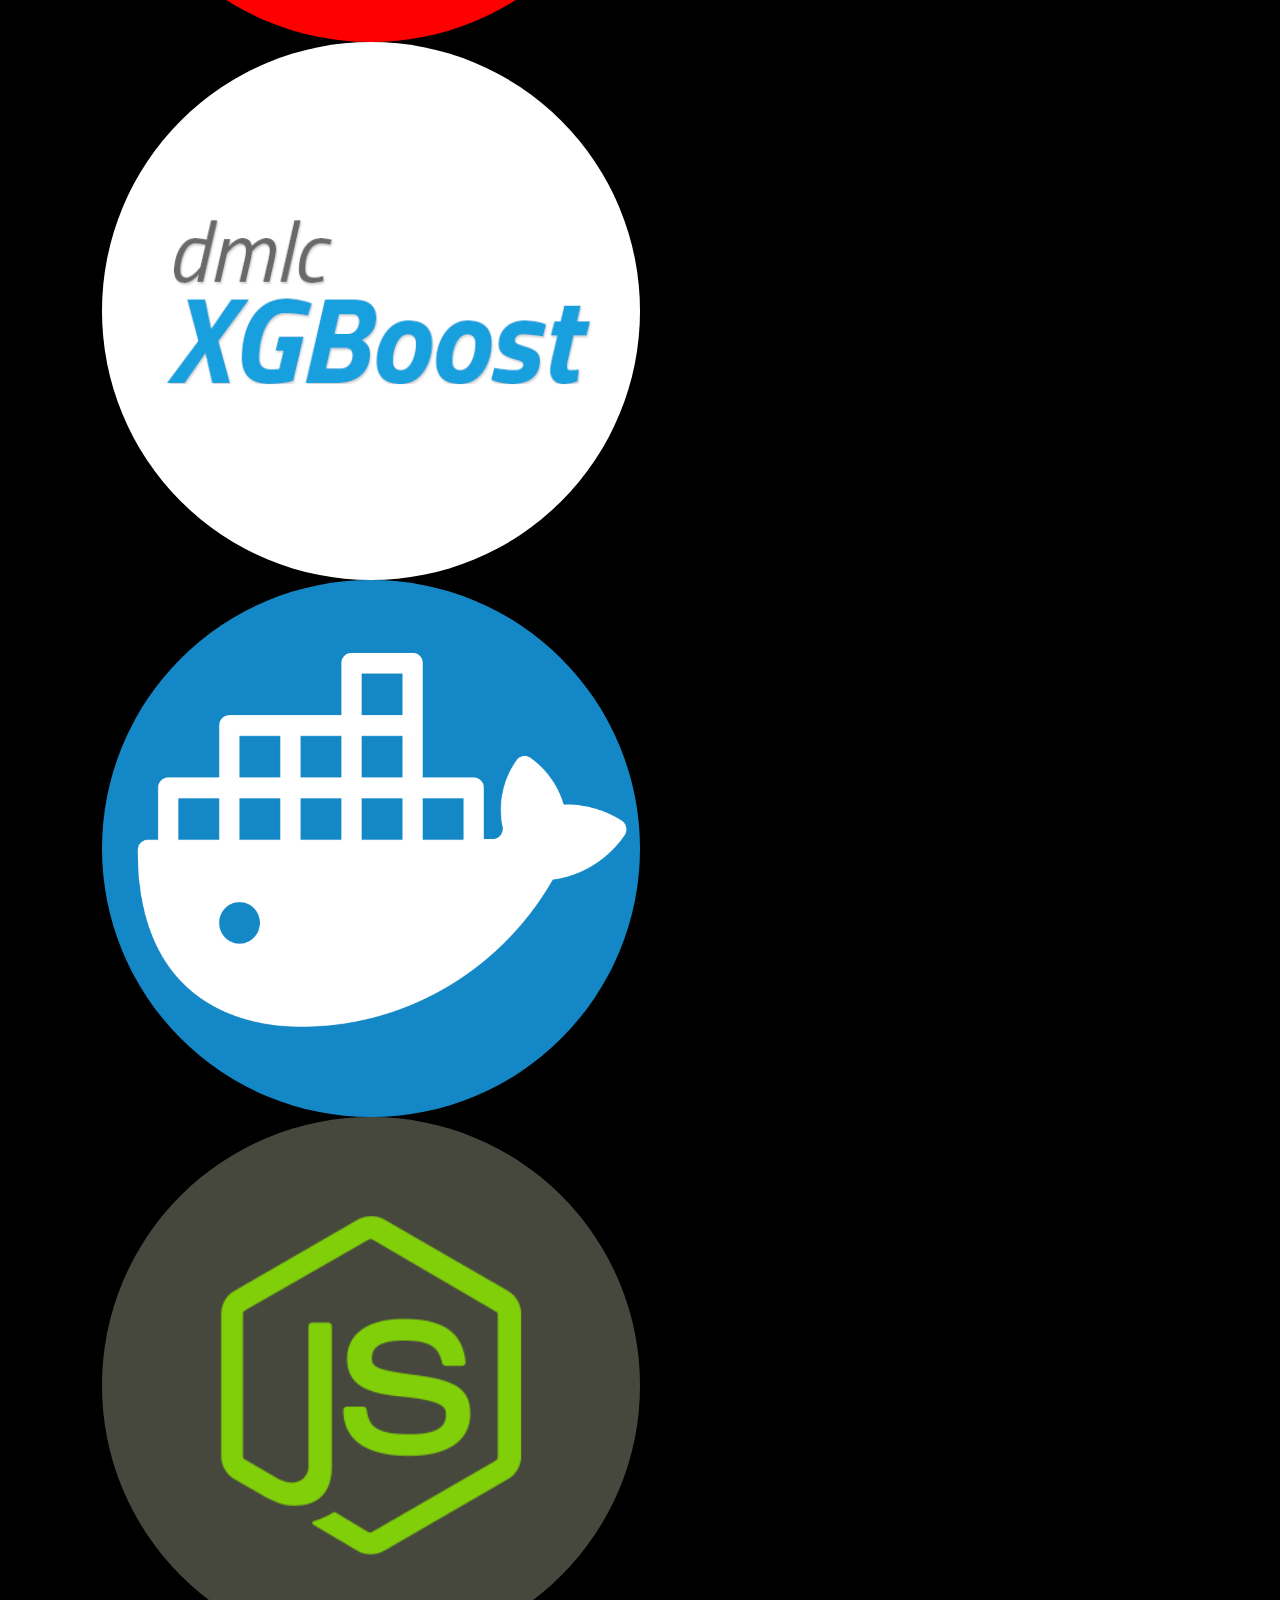
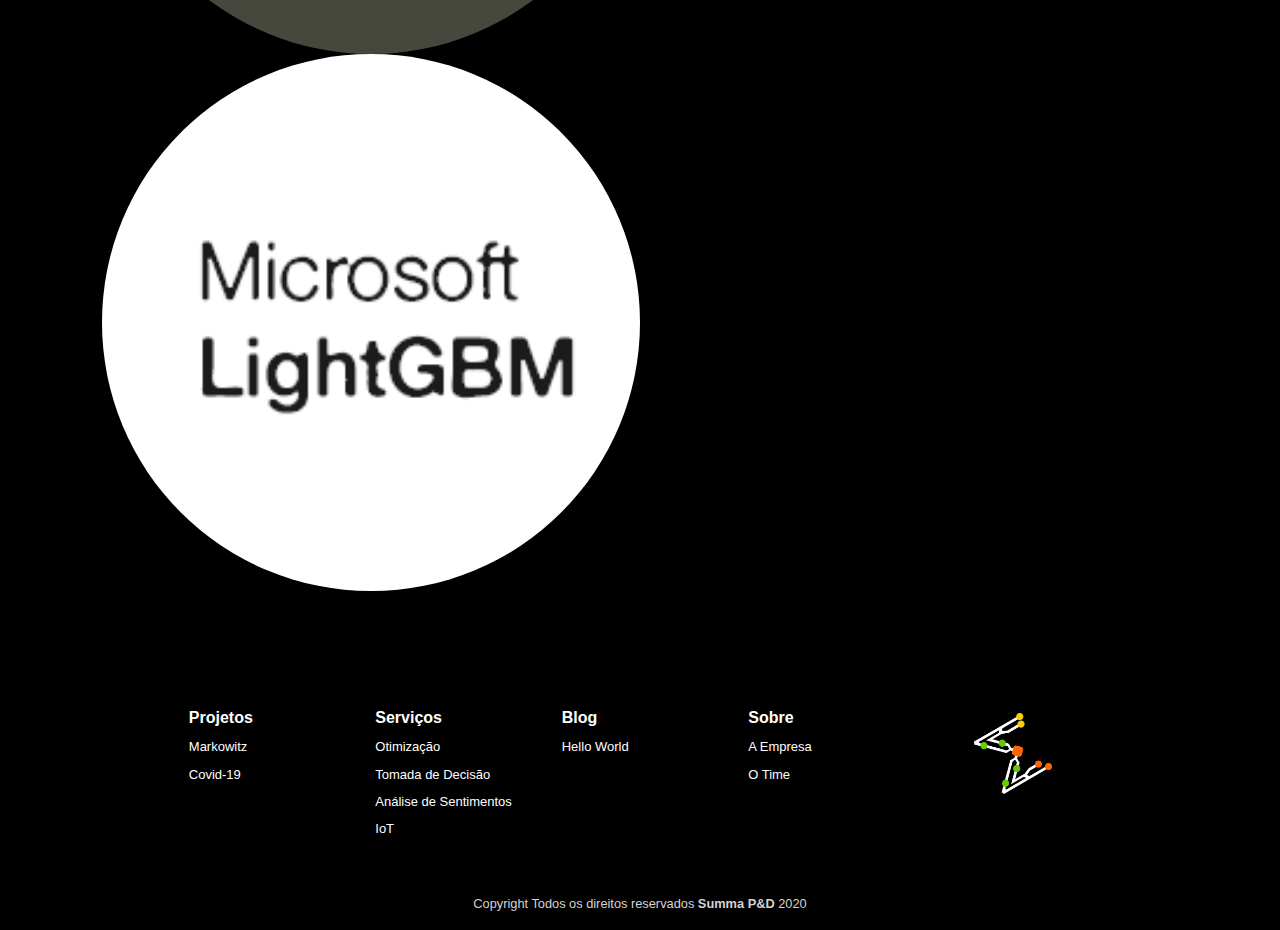
==== commit 810ac156: "all pages initial state" ====
--- a/index.html
+++ b/index.html
@@ -72,15 +72,15 @@
             <div class="sp"></div>
 
             <ul class="list-group menu-items" style="font-size: xx-large;">
-                <li id="li1" style="display: none;" class="list-group-item"><a href="index.html">Home</a>
-                </li>
+                <li id="li1" style="display: none;" class="list-group-item"><a href="index.html">Home</a></li>
                 <li id="li4" style="display: none;" class="list-group-item"><a href="company.html">A Empresa</a></li>
                 <li id="li5" style="display: none;" class="list-group-item"><a href="team.html">O Time</a></li>
-                <li id="li3" style="display: none;" class="list-group-item"><a href="">Serviços</a></li>
-                <li id="li2" style="display: none;" class="list-group-item"><a href="">Soluções</a></li>
-                <li id="li6" style="display: none;" class="list-group-item"><a href="">Contato</a></li>
+                <li id="li3" style="display: none;" class="list-group-item"><a href="services.html">Serviços</a></li>
+                <li id="li2" style="display: none;" class="list-group-item"><a href="projects.html">Projetos</a></li>
+                <li id="li6" style="display: none;" class="list-group-item"><a href="contact.html">Contato</a></li>
                 <li id="li7" style="display: none;" class="list-group-item"><a
-                        href="https://medium.com/@summard">Blog</a></li>
+                        href="https://medium.com/@summard">Blog</a>
+                </li>
             </ul>
         </div>
         <div id="navbar" class="container-fluid">
@@ -127,8 +127,9 @@
                     <h1 class="agency white">Seu negócio, nossas soluções</h1>
                     <div style="border-bottom: 2px solid; width: 80%; margin-bottom: 3%; margin-top: 3%;" class="white">
                     </div>
-                    <p>Somos uma <b style="font-weight: 800!important;">Start Up</b> que preza pelo melhor do seu empreendimento. 
-                        Aplicamos algoritmos de <b style="font-weight: 800!important;">Otimização</b> e 
+                    <p>Somos uma <b style="font-weight: 800!important;">Start Up</b> que preza pelo melhor do seu
+                        empreendimento.
+                        Aplicamos algoritmos de <b style="font-weight: 800!important;">Otimização</b> e
                         <b style="font-weight: 800!important;">Inteligência Artificial</b>
                         a dados relevantes ao seu problema e entregamos a perfeita estratégia de negócio para alavancar
                         sua empresa no mercado. Atuamos no Brasil e internacionalmente nas áreas de
@@ -163,9 +164,10 @@
         <div class="row">
             <div class="col">
                 <div class="card card-l mx-auto bg-opac mb-3" style="width: 20rem;">
-                    <a href=""><img src="img/rafael.jpg" class="card-img-top rounded" alt="Rafael Machado"></a>
+                    <a href="team.html#rafael"><img src="img/rafael.jpg" class="card-img-top rounded"
+                            alt="Rafael Machado"></a>
                     <div class="card-body">
-                        <a href="">
+                        <a href="team.html#rafael">
                             <h5 class="card-title social white">Rafael Machado</h5>
                         </a>
                         <p class="card-text">Pesquisador e Desenvolvedor.<br>
@@ -179,9 +181,10 @@
             </div>
             <div class="col">
                 <div class="card card-r mx-auto bg-opac mb-3" style="width: 20rem;">
-                    <a href=""><img src="img/bruno.jpg" class="card-img-top rounded" alt="Bruno Vilela"></a>
+                    <a href="team.html#bruno"><img src="img/bruno.jpg" class="card-img-top rounded"
+                            alt="Bruno Vilela"></a>
                     <div class="card-body">
-                        <a href="">
+                        <a href="team.html#bruno">
                             <h5 class="card-title social white">Bruno Vilela</h5>
                         </a>
                         <p class="card-text">Pesquisador e Desenvolvedor.<br>
@@ -218,9 +221,9 @@
         <div class="row">
             <ul class="list-unstyled">
                 <li class="media media-l bg-opac">
-                    <a href=""><i class="fas fa-chart-line do-icon mr-4 white"></i></a>
+                    <a href="services.html#optimization"><i class="fas fa-chart-line do-icon mr-4 white"></i></a>
                     <div class="media-body">
-                        <a href="">
+                        <a href="services.html#optimization">
                             <h5 class="mt-0 mb-2 white">Otimização</h5>
                         </a>
                         Estudamos cada problema e suas variáveis e aplicamos algoritmos que maximizam os lucros
@@ -230,19 +233,20 @@
 
                 <li class="media media-r bg-opac my-5">
                     <div class="media-body text-right">
-                        <a href="">
+                        <a href="services.html#decision-making">
                             <h5 class="mt-0 mb-2 white">Tomada de Decisão</h5>
                         </a>
                         Analisamos os dados de sua empresa e utilizamos ferramentas de inteligência artificial
                         para decidir o melhor caminho que seu negócio pode tomar para crescer no mercado.
                     </div>
-                    <a href=""><i class="fas fa-balance-scale-right do-icon ml-4 white"></i></a>
+                    <a href="services.html#decision-making"><i
+                            class="fas fa-balance-scale-right do-icon ml-4 white"></i></a>
                 </li>
 
                 <li class="media media-l bg-opac">
-                    <a href=""><i class="far fa-smile-beam do-icon mr-4 white"></i></a>
+                    <a href="services.html#sentiment-analysis"><i class="far fa-smile-beam do-icon mr-4 white"></i></a>
                     <div class="media-body">
-                        <a href="">
+                        <a href="services.html#sentiment-analysis">
                             <h5 class="mt-0 mb-2 white">Análise de Sentimentos</h5>
                         </a>
                         Usamos linguística computacional para quantificar e estudar informações qualitativas a fim
@@ -252,13 +256,13 @@
 
                 <li class="media media-r bg-opac my-5">
                     <div class="media-body text-right">
-                        <a href="">
+                        <a href="services.html#iot">
                             <h5 class="mt-0 mb-2 white">Internet das Coisas</h5>
                         </a>
                         Integramos diferentes sistemas e dispositivos à internet para um melhor sensoriamento e
                         intercomunicação de dados para auxiliar tomadas de decisão.
                     </div>
-                    <a href=""><i class="fas fa-wifi do-icon ml-4 white"></i></a>
+                    <a href="services.html#iot"><i class="fas fa-wifi do-icon ml-4 white"></i></a>
                 </li>
             </ul>
         </div>
@@ -322,15 +326,15 @@
             <div class="row row-cols-5" style="margin: 8%; margin-bottom: 5%;">
                 <div class="col">
                     <div class="titleFooter">Projetos</div>
-                    <div class="itensFooter"><a href="">Markowitz</a></div>
-                    <div class="itensFooter"><a href="">Covid-19</a></div>
+                    <div class="itensFooter"><a href="projects.html#markowitz">Markowitz</a></div>
+                    <div class="itensFooter"><a href="projects.html#covid-19">Covid-19</a></div>
                 </div>
                 <div class="col">
                     <div class="titleFooter">Serviços</div>
-                    <div class="itensFooter"><a href="">Otimização</a></div>
-                    <div class="itensFooter"><a href="">Tomada de Decisão</a></div>
-                    <div class="itensFooter"><a href="">Análise de Sentimentos</a></div>
-                    <div class="itensFooter"><a href="">IoT</a></div>
+                    <div class="itensFooter"><a href="services.html#optimization">Otimização</a></div>
+                    <div class="itensFooter"><a href="services.html#decision-making">Tomada de Decisão</a></div>
+                    <div class="itensFooter"><a href="services.html#sentiment-analysis">Análise de Sentimentos</a></div>
+                    <div class="itensFooter"><a href="services.html#iot">IoT</a></div>
                 </div>
                 <div class="col">
                     <div class="titleFooter">Blog</div>
--- a/css/styles.css
+++ b/css/styles.css
@@ -76,6 +76,7 @@
     font-weight: 300;
     opacity: 0;
     transition: all 0.5s ease-in;
+    cursor: default;
 }
 
 .agency {
@@ -413,4 +414,8 @@
 
 .company > .row > .bg-opac {
     padding: 3%;
+}
+
+.ser-box {
+    padding: 2%;
 }--- a/css/navbar.css
+++ b/css/navbar.css
@@ -157,7 +157,7 @@
   margin: 0px!important;
 }
 .center-fix{
-  width: 9.5%;
+  width: 9%;
 }
 .menuHid{
   width: 25%;
